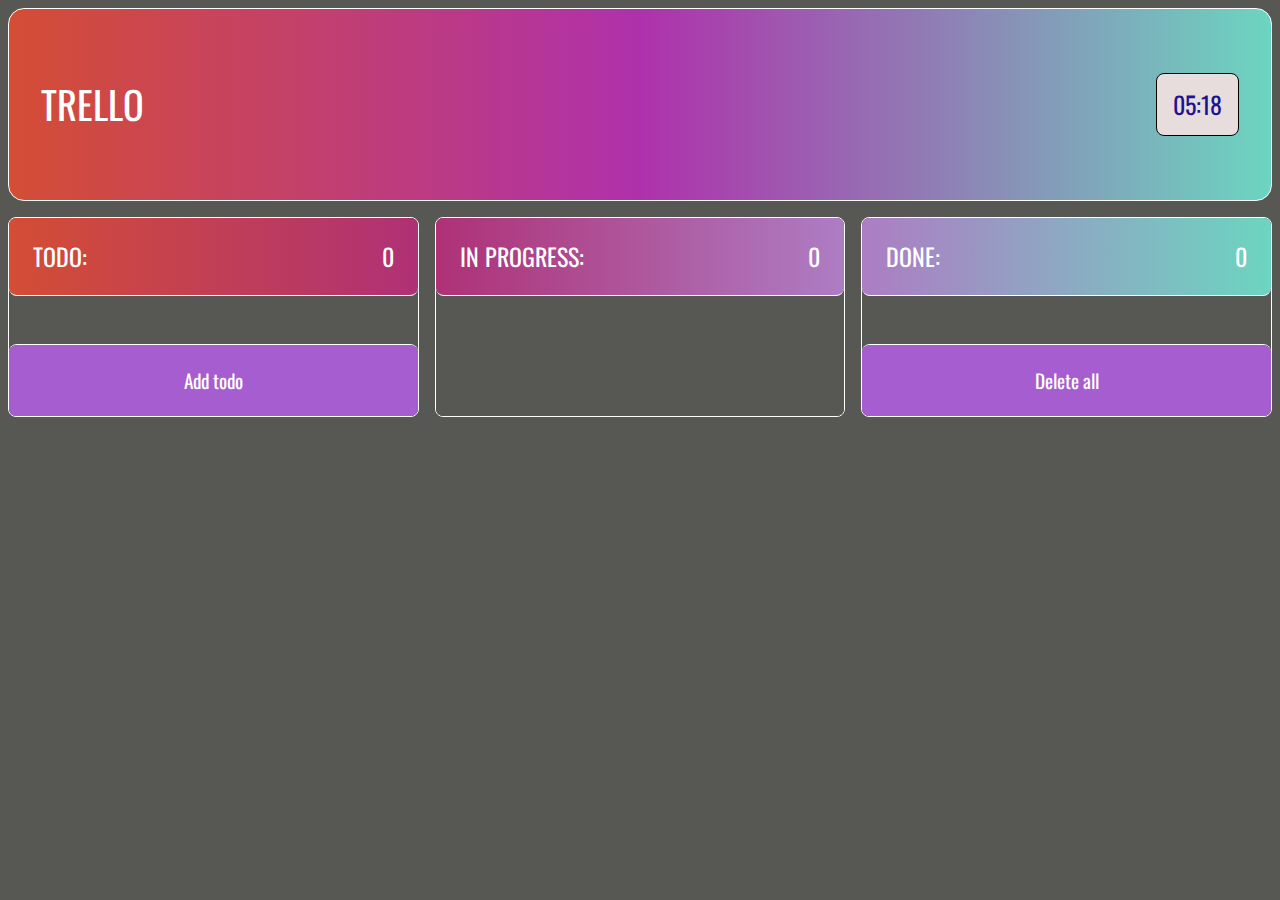
==== index.html @ bfb9a53e "Trello v.1.5 mobile" ====
<!DOCTYPE html>
<html lang="en">
<head>
    <meta charset="UTF-8">
    <meta http-equiv="X-UA-Compatible" content="IE=edge">
    <meta name="viewport" content="width=device-width, initial-scale=1.0">
    <link rel="preconnect" href="https://fonts.googleapis.com">
<link rel="preconnect" href="https://fonts.gstatic.com" crossorigin="">
<link rel="preconnect" href="https://fonts.googleapis.com">
<link rel="preconnect" href="https://fonts.gstatic.com" crossorigin="">
<link href="https://fonts.googleapis.com/css2?family=Open+Sans:wght@400;500;700&family=Oswald:wght@300;400;600;700&family=Raleway:ital,wght@0,400;0,500;0,600;0,700;0,900;1,500&family=Rubik+Beastly&display=swap" rel="stylesheet">
    <link rel="stylesheet" href="./style.251b6741.css">
    <title>TRELLO</title>
<script src="./style.251b6741.js"></script></head>
<body>
    <header>
        <div class="wrapper">
            <div class="container">
                <div class="header">
            <p class="header__text">Trello</p>
            <p class="header__time"> </p>
        </div>
        </div>
    </div>
    </header>
    <main>
    <div class="wrapper">
        <div class="container">
            
            <div class="board-wrapper">
            <div class="board" id="board_todo">
            
                <div id="todo-header" class="board__header todo ">
                    <p>TODO:</p>
                    <span id="count_todo">0</span>
                </div>           
                   <div class="board__task-wrapper todo-wrapper">
                                  
                </div>
                <div class="board__footer todo">
                    <button class="board__footer-btn board__add-todo">Add todo</button>
                </div>
            </div>                 
            
            <div class="board task-hidden" id="board_in-progress">                
                    <div id="in-progress-header" class="board__header in-progress ">
                        <p>IN PROGRESS:</p>
                        <span id="count_in-progress">0</span>                    
                    </div>
                    <div class="board__task-wrapper in-progress-wrapper">
                        
                     </div>
            </div>
            <div class="board task-hidden" id="board_done">
                <div id="done-header" class="board__header done ">
                    <p>DONE:</p>
                    <span id="count_done">0</span>                    
                </div>
                <div class="board__task-wrapper done-wrapper">
                   
                 </div>
                 <div class="board__footer done">
                    <button class="board__footer-btn board__delete-all">Delete all</button>
                </div>          
           </div>          
        </div>         
    </div> 

<div class="overlay"></div> 
        <form class="task__edit">
            <input class="task__edit-title" placeholder="Title">
            <textarea class="task__edit-description" placeholder="Description"></textarea>
            <div class="task__edit-footer">
                <select name="user-name" class="task__edit-user">
                  
                </select>
                <div class="empty"></div>
                <button type="button" class="task__edit-cancel btn">Cancel</button>
                <button type="button" class="task__edit-confirm btn">Confirm</button>
            </div>
        </form>

        <div class="overlay-warning"></div> 
        <form class="warning">
                <p class="warning__text">WARNING</p>
                <p class="warning__text-description"></p>
                <div class="warning__buttons">
                <button type="button" class="warning__cancel btn" id="warning__cancel"><a href="#">Cancel</a> </button>
                <button type="button" class="warning__confirm btn" id="warning__confirm">Confirm</button>
            </div>
            </form></div>
        
    </main>
    <script src="./app.e87ca0bd.js" type="module"></script>
</body>
</html>
---- style.251b6741.css ----
@charset "UTF-8";
* {
  -webkit-box-sizing: border-box;
          box-sizing: border-box;
  padding: 0;
  margin: 0;
  outline: none;
  border: none;
  background-color: inherit;
  text-transform: none;
  text-decoration: none;
  color: inherit;
}

html, body {
  max-height: 100vh;
  height: 100%;
}

body {
  display: -webkit-box;
  display: -ms-flexbox;
  display: flex;
  -webkit-box-orient: vertical;
  -webkit-box-direction: normal;
      -ms-flex-direction: column;
          flex-direction: column;
  -webkit-box-pack: justify;
      -ms-flex-pack: justify;
          justify-content: space-between;
}

main {
  display: -webkit-box;
  display: -ms-flexbox;
  display: flex;
  -webkit-box-flex: 1;
      -ms-flex: 1;
          flex: 1;
  -webkit-box-orient: vertical;
  -webkit-box-direction: normal;
      -ms-flex-direction: column;
          flex-direction: column;
  overflow: hidden;
}

a, span, p, input, button, date, select, option, textarea, ::-webkit-input-placeholder {
  font-family: 'Oswald', sans-serif;
  font-size: clamp(0.9rem, 1.6vw, 1.2rem);
  line-height: 1.2;
  color: #fff;
}

a, span, p, input, button, date, select, option, textarea, :-ms-input-placeholder {
  font-family: 'Oswald', sans-serif;
  font-size: clamp(0.9rem, 1.6vw, 1.2rem);
  line-height: 1.2;
  color: #fff;
}

a, span, p, input, button, date, select, option, textarea, ::-ms-input-placeholder {
  font-family: 'Oswald', sans-serif;
  font-size: clamp(0.9rem, 1.6vw, 1.2rem);
  line-height: 1.2;
  color: #fff;
}

a, span, p, input, button, date, select, option, textarea, ::placeholder {
  font-family: 'Oswald', sans-serif;
  font-size: clamp(0.9rem, 1.6vw, 1.2rem);
  line-height: 1.2;
  color: #fff;
}

select {
  padding: clamp(0.3rem, 0.7vw, 0.5rem);
  border: #7c24af;
  outline-color: #7c24af;
  border-radius: 0.2rem;
  padding-right: 2em;
  -webkit-appearance: none;
     -moz-appearance: none;
          appearance: none;
  background-repeat: no-repeat;
  background-size: 20% 60%;
  background-position: calc(100% + 0.2em) 0.5em;
  background-image: url("/arrow.23d0505e.svg");
}

select:hover {
  background-image: url("/arrow_hover.f8fdbd65.svg");
}

.wrapper {
  display: -webkit-box;
  display: -ms-flexbox;
  display: flex;
  -webkit-box-pack: center;
      -ms-flex-pack: center;
          justify-content: center;
  -webkit-box-align: start;
      -ms-flex-align: start;
          align-items: flex-start;
  background-color: #575753;
  min-height: 100%;
  max-height: 100%;
}

.container {
  max-width: 1416px;
  -webkit-box-flex: 1;
      -ms-flex: 1;
          flex: 1;
  padding: 0.5rem;
  height: 100%;
  overflow: hidden;
}

.header {
  display: -webkit-box;
  display: -ms-flexbox;
  display: flex;
  -webkit-box-pack: justify;
      -ms-flex-pack: justify;
          justify-content: space-between;
  -webkit-box-align: center;
      -ms-flex-align: center;
          align-items: center;
  border: 1px solid #fff;
  border-radius: 1rem;
  padding-top: clamp(2rem, 5vw, 4rem);
  padding-bottom: clamp(2rem, 5vw, 4rem);
  padding-left: clamp(1rem, 2.5vw, 2rem);
  padding-right: clamp(1rem, 2.5vw, 2rem);
  background: -webkit-gradient(linear, left top, right top, from(#d44d34), color-stop(#af31ab), to(#6cd5c0));
  background: linear-gradient(90deg, #d44d34, #af31ab, #6cd5c0);
}

.header__text {
  text-transform: uppercase;
  color: #fff;
  font-size: clamp(1.5rem, 3vw, 2.5rem);
}

.header__time {
  border: 1px solid #000;
  border-radius: 0.5rem;
  padding: clamp(0.5rem, 1.25vw, 1rem);
  background-color: #e7dddd;
  color: #1e1192;
  font-size: clamp(1rem, 2vw, 1.5rem);
}

.btn {
  border: 1px solid #f1eaea;
  padding: clamp(0.25rem, 0.5vw, 0.5rem);
  border-radius: 0.3rem;
  color: #f1e9e9;
  background-color: #a65dcf;
}

.btn:hover {
  background-color: #763999;
  border: 1px solid #673485;
}

.btn:active {
  border: 1px solid #f1eaea;
}

date {
  display: block;
  text-align: end;
}

.board-wrapper {
  display: -webkit-box;
  display: -ms-flexbox;
  display: flex;
  -webkit-box-pack: justify;
      -ms-flex-pack: justify;
          justify-content: space-between;
  max-height: 100%;
  gap: 1rem;
}

.board-wrapper .board {
  display: -webkit-box;
  display: -ms-flexbox;
  display: flex;
  -webkit-box-orient: vertical;
  -webkit-box-direction: normal;
      -ms-flex-direction: column;
          flex-direction: column;
  -webkit-box-pack: justify;
      -ms-flex-pack: justify;
          justify-content: space-between;
  -webkit-box-flex: 1;
      -ms-flex: 1;
          flex: 1;
  min-height: 100%;
  border: 1px solid #fff;
  border-radius: 0.5rem;
  overflow-y: auto;
}

.board-wrapper .board__header {
  display: -webkit-box;
  display: -ms-flexbox;
  display: flex;
  -webkit-box-pack: justify;
      -ms-flex-pack: justify;
          justify-content: space-between;
  -webkit-box-align: center;
      -ms-flex-align: center;
          align-items: center;
  border-bottom: 1px solid #fff;
  border-bottom-left-radius: 0.5rem;
  border-bottom-right-radius: 0.5rem;
  padding: clamp(0.75rem, 2vw, 1.5rem);
  text-transform: uppercase;
}

.board-wrapper .board__header p, .board-wrapper .board__header span {
  font-size: clamp(1rem, 2.2vw, 1.5rem);
}

.board-wrapper .board .todo, .board-wrapper .board .in-progress, .board-wrapper .board .done {
  color: #fff;
}

.board-wrapper .board .todo {
  background: -webkit-gradient(linear, left top, right top, from(#d44d34), to(#af3176));
  background: linear-gradient(90deg, #d44d34, #af3176);
}

.board-wrapper .board .in-progress {
  background: -webkit-gradient(linear, left top, right top, from(#af3176), to(#ad7dc4));
  background: linear-gradient(90deg, #af3176, #ad7dc4);
}

.board-wrapper .board .done {
  background: -webkit-gradient(linear, left top, right top, from(#ad7dc4), to(#6cd5c0));
  background: linear-gradient(90deg, #ad7dc4, #6cd5c0);
}

.board-wrapper .board__task-wrapper {
  position: relative;
  min-height: clamp(1.5rem, 4vw, 3rem);
  height: 100%;
  -webkit-box-flex: 1;
      -ms-flex: 1;
          flex: 1;
  padding: clamp(0.25rem, 0.5vw, 0.5rem);
  overflow: auto;
}

.board-wrapper .board__task-wrapper .task_to-do {
  background: -webkit-gradient(linear, left top, right top, from(#d44d34), to(#af3176));
  background: linear-gradient(90deg, #d44d34, #af3176);
}

.board-wrapper .board__task-wrapper .task__title {
  font-weight: 700;
}

.board-wrapper .board__task-wrapper .task__title, .board-wrapper .board__task-wrapper .task__description, .board-wrapper .board__task-wrapper .task__user {
  margin-right: clamp(0.25rem, 5vw, 1.8rem);
  margin-top: clamp(0.4rem, 0.8vw, 0.8rem);
  overflow: hidden;
  text-overflow: ellipsis;
}

.board-wrapper .board__task-wrapper .task__description, .board-wrapper .board__task-wrapper .task__user, .board-wrapper .board__task-wrapper .task__date {
  font-size: clamp(0.8rem, 1.5vw, 1.2rem);
}

.board-wrapper .board__task-wrapper .task__user {
  font-style: italic;
}

.board-wrapper .board__task-wrapper .task {
  position: relative;
  border: 1px solid #fff;
  border-radius: 0.5rem;
  padding: clamp(0.4rem, 0.8vw, 0.8rem);
  margin-top: clamp(0.25rem, 0.5vw, 0.5rem);
  margin-bottom: clamp(0.25rem, 0.5vw, 0.5rem);
}

.board-wrapper .board__task-wrapper .task .to-progress {
  position: absolute;
  right: clamp(0.4rem, 0.83vw, 0.625rem);
  top: 50%;
  width: 20px;
  height: clamp(2rem, 5vw, 3.75rem);
  -webkit-transform: translateY(-20%);
          transform: translateY(-20%);
}

.board-wrapper .board__task-wrapper .task .to-progress::before {
  content: '';
  width: 2px;
  height: 50%;
  background-color: #42423f;
  position: absolute;
  -webkit-transform: rotateZ(-45deg);
          transform: rotateZ(-45deg);
  right: 0.7rem;
  top: 0px;
}

.board-wrapper .board__task-wrapper .task .to-progress::after {
  content: '';
  width: 2px;
  height: 50%;
  background-color: #42423f;
  position: absolute;
  -webkit-transform: rotateZ(-135deg) translate(-50%);
          transform: rotateZ(-135deg) translate(-50%);
  right: 0.7rem;
  top: 32%;
}

.board-wrapper .board__task-wrapper .task .to-progress:hover::after {
  background-color: #c4a2d8;
  width: 3px;
}

.board-wrapper .board__task-wrapper .task .to-progress:hover::before {
  background-color: #c4a2d8;
  width: 3px;
}

.board-wrapper .board__task-wrapper .task .to-progress:active::after {
  background-color: #fff;
}

.board-wrapper .board__task-wrapper .task .to-progress:active::before {
  background-color: #fff;
}

.board-wrapper .board__task-wrapper .task .task__btn {
  display: -webkit-box;
  display: -ms-flexbox;
  display: flex;
  -webkit-box-pack: end;
      -ms-flex-pack: end;
          justify-content: end;
  gap: clamp(0.5rem, 1vw, 1rem);
}

.board-wrapper .board__footer {
  border-top: 1px solid #fff;
  border-top-left-radius: 0.5rem;
  border-top-right-radius: 0.5rem;
  padding: 0;
  overflow: hidden;
}

.board-wrapper .board__footer-btn {
  padding: clamp(0.75rem, 2vw, 1.5rem);
  width: 100%;
  border-color: inherit;
  background-color: #a65dcf;
  color: #fff;
}

.board-wrapper .board__footer-btn:hover {
  background-color: #9714b1;
}

.board-wrapper .board__footer-btn:active {
  color: #111414;
}

@media (max-width: 576px) {
  .board-wrapper {
    -webkit-box-orient: vertical;
    -webkit-box-direction: normal;
        -ms-flex-direction: column;
            flex-direction: column;
  }
}

.overlay, .overlay-warning {
  top: 0;
  right: 0;
  bottom: 0;
  left: 0;
  z-index: 10;
  display: none;
  background-color: rgba(0, 0, 0, 0.65);
  /* фон затемнения */
  position: fixed;
  /* фиксированное поцизионирование */
}

.task__edit {
  position: fixed;
  top: -100%;
  left: 50%;
  min-width: clamp(20rem, 40vw, 30rem);
  -webkit-transform: translate(-50%, -500%);
          transform: translate(-50%, -500%);
  z-index: 20;
  width: clamp(12rem, 30vw, 25rem);
  padding: clamp(0.5rem, 1.3vw, 1rem);
  border: 1px solid #fff;
  border-radius: 0.5rem;
  background: -webkit-gradient(linear, left top, right top, from(#d44d34), to(#af3176));
  background: linear-gradient(90deg, #d44d34, #af3176);
  -webkit-transition: -webkit-transform 0.6s ease-out;
  transition: -webkit-transform 0.6s ease-out;
  transition: transform 0.6s ease-out;
  transition: transform 0.6s ease-out, -webkit-transform 0.6s ease-out;
}

.task__edit p, .task__edit a, .task__edit input, .task__edit button, .task__edit select, .task__edit ::-webkit-input-placeholder {
  color: #e8e9e5;
}

.task__edit p, .task__edit a, .task__edit input, .task__edit button, .task__edit select, .task__edit :-ms-input-placeholder {
  color: #e8e9e5;
}

.task__edit p, .task__edit a, .task__edit input, .task__edit button, .task__edit select, .task__edit ::-ms-input-placeholder {
  color: #e8e9e5;
}

.task__edit p, .task__edit a, .task__edit input, .task__edit button, .task__edit select, .task__edit ::placeholder {
  color: #e8e9e5;
}

.task__edit .task__edit-title {
  width: 100%;
  border: 1px solid #7c24af;
  border-radius: 0.5rem;
  padding: clamp(0.4rem, 0.8vw, 0.8rem);
}

.task__edit .task__edit-description {
  max-width: 100%;
  min-width: 100%;
  min-height: 8rem;
  max-height: 12rem;
  margin-top: clamp(0.25rem, 0.5vw, 0.5rem);
  margin-bottom: clamp(0.25rem, 0.5vw, 0.5rem);
  padding: clamp(0.25rem, 0.5vw, 0.5rem);
  border: 1px solid #7c24af;
  border-radius: 0.5rem;
}

.task__edit .task__edit-footer {
  display: -webkit-box;
  display: -ms-flexbox;
  display: flex;
  -webkit-box-pack: justify;
      -ms-flex-pack: justify;
          justify-content: space-between;
  -webkit-box-align: center;
      -ms-flex-align: center;
          align-items: center;
  gap: 1rem;
}

.task__edit .task__edit-footer .empty {
  -webkit-box-flex: 1;
      -ms-flex: 1;
          flex: 1;
}

select .user {
  background-color: #ce3e24;
}

.warning {
  position: fixed;
  top: -100%;
  left: 50%;
  -webkit-transform: translate(-50%, -500%);
          transform: translate(-50%, -500%);
  z-index: 20;
  width: clamp(15rem, 27vw, 20rem);
  padding: clamp(1rem, 2.7vw, 2rem);
  border: 1px solid #7c24af;
  border-radius: 0.5rem;
  background: -webkit-gradient(linear, left top, right top, from(#d44d34), to(#af3176));
  background: linear-gradient(90deg, #d44d34, #af3176);
  -webkit-transition: -webkit-transform 0.6s ease-out;
  transition: -webkit-transform 0.6s ease-out;
  transition: transform 0.6s ease-out;
  transition: transform 0.6s ease-out, -webkit-transform 0.6s ease-out;
}

.warning p {
  text-align: center;
}

.warning .warning__text {
  margin-top: clamp(1rem, 2.7vw, 2rem);
  margin-bottom: clamp(0.5rem, 1.4vw, 1rem);
}

.warning .warning__buttons {
  margin-top: clamp(1rem, 2.7vw, 2rem);
  display: -webkit-box;
  display: -ms-flexbox;
  display: flex;
  -webkit-box-pack: center;
      -ms-flex-pack: center;
          justify-content: center;
  -webkit-box-align: center;
      -ms-flex-align: center;
          align-items: center;
  gap: clamp(1rem, 2.7vw, 2rem);
}

.overlay-active {
  display: block;
}

.overlay-active + .task__edit {
  -webkit-transform: translate(-50%, -50%);
          transform: translate(-50%, -50%);
  top: 50%;
}

.warning-active {
  display: block;
}

.warning-active + .warning {
  -webkit-transform: translate(-50%, -50%);
          transform: translate(-50%, -50%);
  top: 50%;
}

.task_in-progress {
  background: -webkit-gradient(linear, left top, right top, from(#af3176), to(#ad7dc4));
  background: linear-gradient(90deg, #af3176, #ad7dc4);
}

.task_done {
  background: -webkit-gradient(linear, left top, right top, from(#ad7dc4), to(#6cd5c0));
  background: linear-gradient(90deg, #ad7dc4, #6cd5c0);
}

.board__task-wrapper::-webkit-scrollbar, select::-webkit-scrollbar {
  width: clamp(1.2rem, 2vw, 1.5rem);
  /* ширина скролла */
  background-color: #af3176;
}

/* ползунок скроллбара */
.board__task-wrapper::-webkit-scrollbar-thumb, select::-webkit-scrollbar-thumb {
  background-color: #7c24af;
  border-radius: 9em;
  -webkit-box-shadow: inset 1px 1px 10px #faf3f5;
          box-shadow: inset 1px 1px 10px #faf3f5;
}

.board__task-wrapper::-webkit-scrollbar-thumb:hover, select::-webkit-scrollbar-thumb:hover {
  background-color: #841f9b;
  -webkit-box-shadow: inset 1px 1px 5px #faf3f5;
          box-shadow: inset 1px 1px 5px #faf3f5;
}


/*# sourceMappingURL=/style.251b6741.css.map */
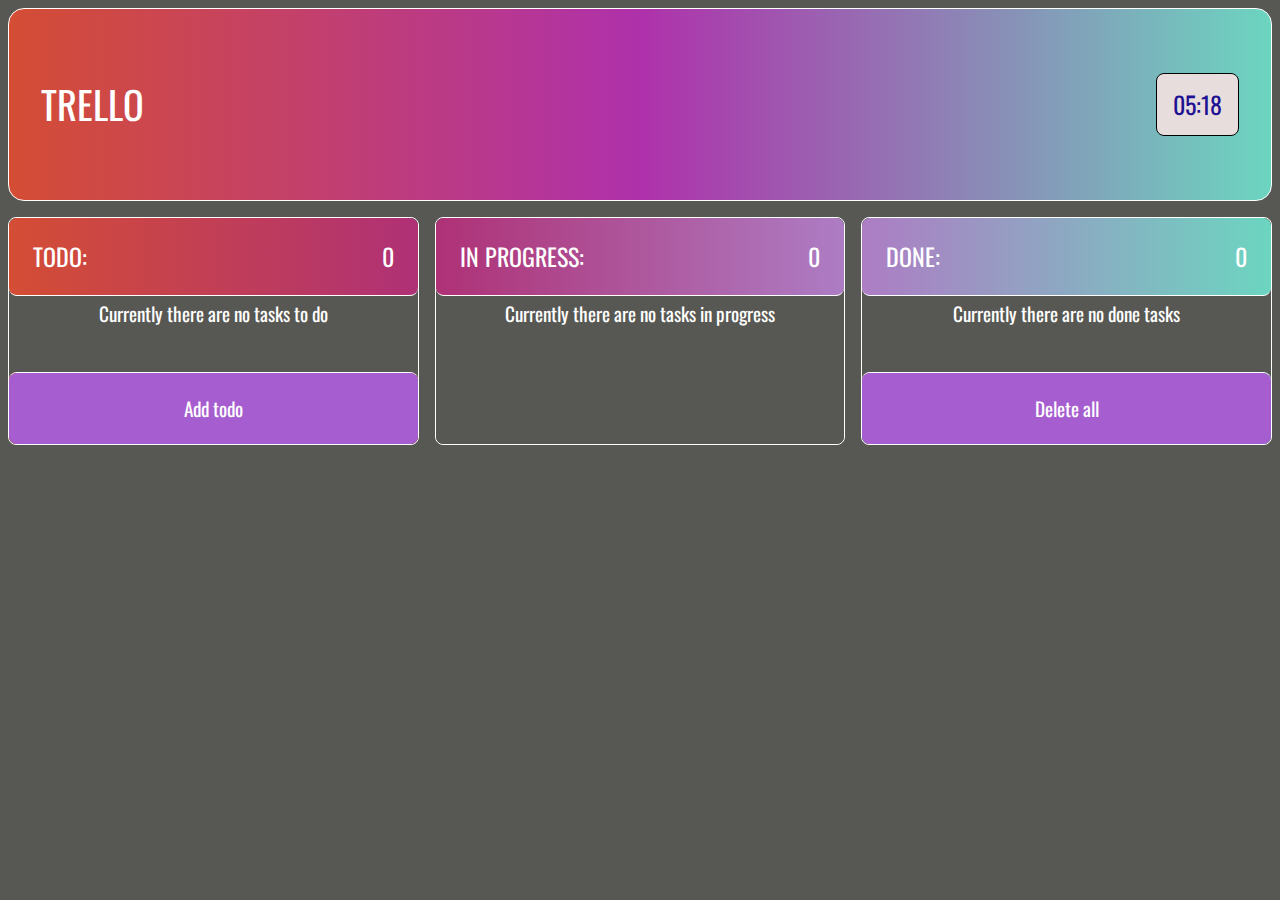
==== commit f0646e22: "Trello v.1.6 mobile" ====
--- a/index.html
+++ b/index.html
@@ -9,9 +9,9 @@
 <link rel="preconnect" href="https://fonts.googleapis.com">
 <link rel="preconnect" href="https://fonts.gstatic.com" crossorigin="">
 <link href="https://fonts.googleapis.com/css2?family=Open+Sans:wght@400;500;700&family=Oswald:wght@300;400;600;700&family=Raleway:ital,wght@0,400;0,500;0,600;0,700;0,900;1,500&family=Rubik+Beastly&display=swap" rel="stylesheet">
-    <link rel="stylesheet" href="./style.251b6741.css">
+    <link rel="stylesheet" href="/style.251b6741.css">
     <title>TRELLO</title>
-<script src="./style.251b6741.js"></script></head>
+<script src="/style.251b6741.js"></script></head>
 <body>
     <header>
         <div class="wrapper">
@@ -91,6 +91,6 @@
             </form></div>
         
     </main>
-    <script src="./app.e87ca0bd.js" type="module"></script>
+    <script src="/app.e87ca0bd.js" type="module"></script>
 </body>
 </html>
--- a/style.251b6741.css
+++ b/style.251b6741.css
@@ -15,6 +15,13 @@
 html, body {
   max-height: 100vh;
   height: 100%;
+}
+
+@media all and (orientation: landscape) {
+  html, body {
+    max-height: none;
+    height: 100%;
+  }
 }
 
 body {
@@ -103,7 +110,8 @@
           align-items: flex-start;
   background-color: #575753;
   min-height: 100%;
-  max-height: 100%;
+  min-width: 15rem;
+  overflow: auto;
 }
 
 .container {
@@ -182,6 +190,8 @@
           justify-content: space-between;
   max-height: 100%;
   gap: 1rem;
+  margin-left: auto;
+  margin-right: auto;
 }
 
 .board-wrapper .board {
@@ -201,10 +211,10 @@
   min-height: 100%;
   border: 1px solid #fff;
   border-radius: 0.5rem;
-  overflow-y: auto;
 }
 
 .board-wrapper .board__header {
+  position: relative;
   display: -webkit-box;
   display: -ms-flexbox;
   display: flex;
@@ -215,8 +225,7 @@
       -ms-flex-align: center;
           align-items: center;
   border-bottom: 1px solid #fff;
-  border-bottom-left-radius: 0.5rem;
-  border-bottom-right-radius: 0.5rem;
+  border-radius: 0.5rem;
   padding: clamp(0.75rem, 2vw, 1.5rem);
   text-transform: uppercase;
 }
@@ -244,15 +253,23 @@
   background: linear-gradient(90deg, #ad7dc4, #6cd5c0);
 }
 
+.board-wrapper .board .in-progress-wrapper {
+  border-radius: 0.5rem;
+}
+
 .board-wrapper .board__task-wrapper {
   position: relative;
-  min-height: clamp(1.5rem, 4vw, 3rem);
+  min-height: clamp(3rem, 6vw, 5rem);
   height: 100%;
   -webkit-box-flex: 1;
       -ms-flex: 1;
           flex: 1;
   padding: clamp(0.25rem, 0.5vw, 0.5rem);
   overflow: auto;
+}
+
+.board-wrapper .board__task-wrapper .empty-message {
+  text-align: center;
 }
 
 .board-wrapper .board__task-wrapper .task_to-do {
@@ -352,16 +369,15 @@
 
 .board-wrapper .board__footer {
   border-top: 1px solid #fff;
-  border-top-left-radius: 0.5rem;
-  border-top-right-radius: 0.5rem;
+  border-radius: 0.5rem;
   padding: 0;
-  overflow: hidden;
 }
 
 .board-wrapper .board__footer-btn {
   padding: clamp(0.75rem, 2vw, 1.5rem);
   width: 100%;
   border-color: inherit;
+  border-radius: 0.5rem;
   background-color: #a65dcf;
   color: #fff;
 }
@@ -374,12 +390,100 @@
   color: #111414;
 }
 
-@media (max-width: 576px) {
+@media screen and (max-width: 676px) and (orientation: landscape) {
+  .board-wrapper {
+    -webkit-box-align: start;
+        -ms-flex-align: start;
+            align-items: flex-start;
+  }
+  .board {
+    height: 100%;
+    -webkit-box-align: stretch;
+        -ms-flex-align: stretch;
+            align-items: stretch;
+    width: 100%;
+  }
+}
+
+@media (max-width: 676px) {
   .board-wrapper {
     -webkit-box-orient: vertical;
     -webkit-box-direction: normal;
         -ms-flex-direction: column;
             flex-direction: column;
+    max-width: 25rem;
+    max-height: 100%;
+    overflow: hidden;
+  }
+  .board-wrapper .board {
+    -webkit-box-align: stretch;
+        -ms-flex-align: stretch;
+            align-items: stretch;
+    max-height: 50%;
+    height: 100%;
+  }
+  .board-wrapper .board .board__header {
+    padding-right: 3rem;
+  }
+  .board-wrapper .board .board__header::after {
+    content: url("/arrow.23d0505e.svg");
+    height: auto;
+    width: 1.2rem;
+    position: absolute;
+    right: 0.5rem;
+    top: 50%;
+    -webkit-transform: translateY(-60%) rotate(180deg);
+            transform: translateY(-60%) rotate(180deg);
+  }
+  .board-wrapper .board .board__task-wrapper {
+    opacity: 1;
+    -webkit-transition: all 0.2s ease-in-out;
+    transition: all 0.2s ease-in-out;
+  }
+  .board-wrapper .board .board__footer {
+    opacity: 1;
+    -webkit-transition: all 0.2s ease-in-out;
+    transition: all 0.2s ease-in-out;
+  }
+  .board-wrapper .task-hidden {
+    min-height: auto;
+    border: none;
+  }
+  .board-wrapper .task-hidden .board__header {
+    border-bottom: 2px solid #fff;
+  }
+  .board-wrapper .task-hidden .board__header::after {
+    -webkit-transform: translateY(-40%) rotate(0deg);
+            transform: translateY(-40%) rotate(0deg);
+  }
+  .board-wrapper .task-hidden .board__header::after:active {
+    content: url("/arrow_hover.f8fdbd65.svg");
+  }
+  .board-wrapper .task-hidden .board__task-wrapper {
+    max-height: 0px;
+    min-height: auto;
+    opacity: 0%;
+    -webkit-transition: all 0.2s ease-in-out;
+    transition: all 0.2s ease-in-out;
+  }
+  .board-wrapper .task-hidden .board__footer {
+    max-height: 0px;
+    opacity: 0%;
+    -webkit-transition: all 0.2s ease-in-out;
+    transition: all 0.2s ease-in-out;
+  }
+}
+
+@media screen and (max-width: 767px) and (orientation: landscape) {
+  .header {
+    padding-top: clamp(1rem, 2.5vw, 2rem);
+    padding-bottom: clamp(1rem, 2.5vw, 2rem);
+  }
+  .board-wrapper {
+    max-height: unset;
+  }
+  .board-wrapper .board__task-wrapper {
+    min-height: 0px;
   }
 }
 
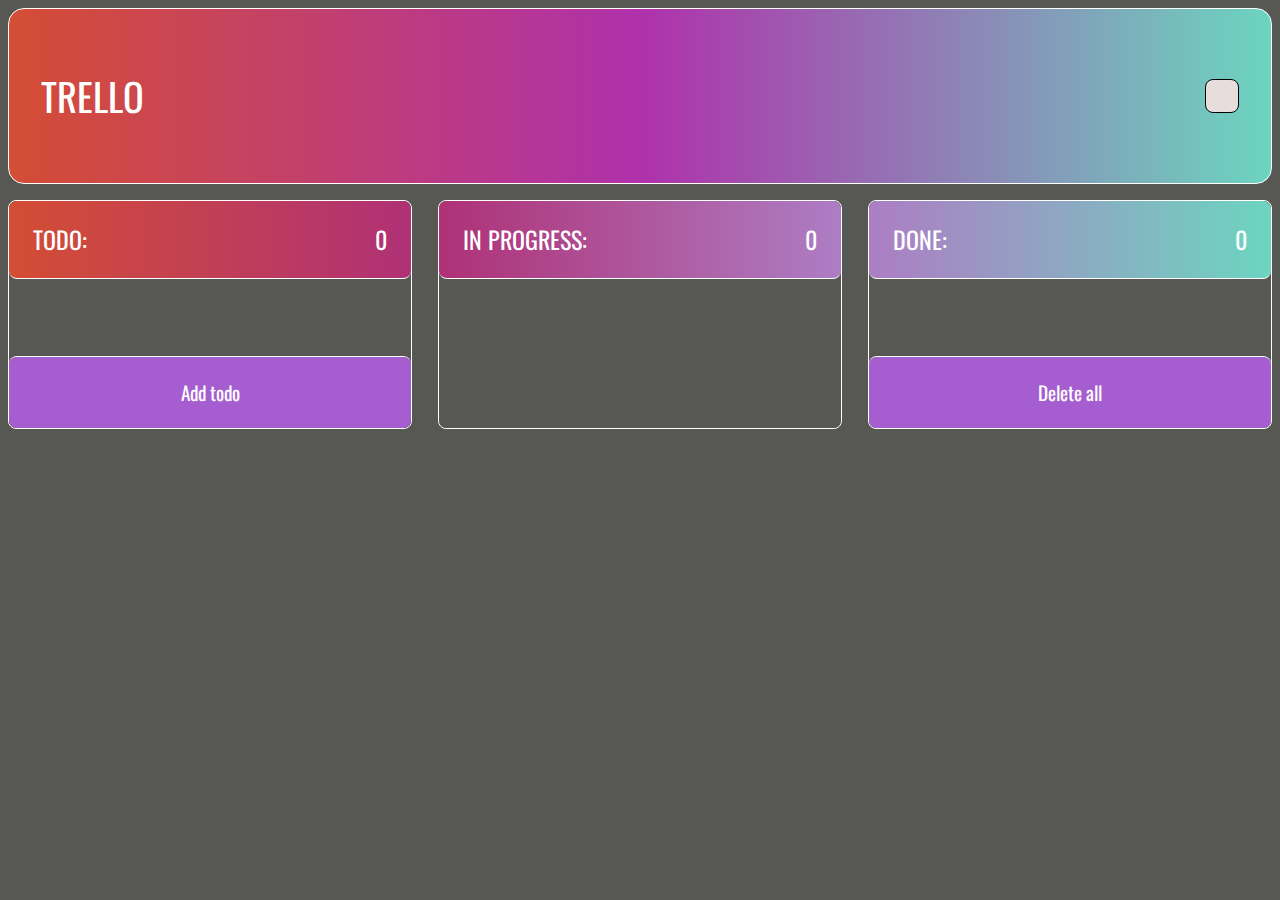
==== commit cbe4412d: "Trello Finish" ====
--- a/index.html
+++ b/index.html
@@ -1,96 +1 @@
-<!DOCTYPE html>
-<html lang="en">
-<head>
-    <meta charset="UTF-8">
-    <meta http-equiv="X-UA-Compatible" content="IE=edge">
-    <meta name="viewport" content="width=device-width, initial-scale=1.0">
-    <link rel="preconnect" href="https://fonts.googleapis.com">
-<link rel="preconnect" href="https://fonts.gstatic.com" crossorigin="">
-<link rel="preconnect" href="https://fonts.googleapis.com">
-<link rel="preconnect" href="https://fonts.gstatic.com" crossorigin="">
-<link href="https://fonts.googleapis.com/css2?family=Open+Sans:wght@400;500;700&family=Oswald:wght@300;400;600;700&family=Raleway:ital,wght@0,400;0,500;0,600;0,700;0,900;1,500&family=Rubik+Beastly&display=swap" rel="stylesheet">
-    <link rel="stylesheet" href="/style.251b6741.css">
-    <title>TRELLO</title>
-<script src="/style.251b6741.js"></script></head>
-<body>
-    <header>
-        <div class="wrapper">
-            <div class="container">
-                <div class="header">
-            <p class="header__text">Trello</p>
-            <p class="header__time"> </p>
-        </div>
-        </div>
-    </div>
-    </header>
-    <main>
-    <div class="wrapper">
-        <div class="container">
-            
-            <div class="board-wrapper">
-            <div class="board" id="board_todo">
-            
-                <div id="todo-header" class="board__header todo ">
-                    <p>TODO:</p>
-                    <span id="count_todo">0</span>
-                </div>           
-                   <div class="board__task-wrapper todo-wrapper">
-                                  
-                </div>
-                <div class="board__footer todo">
-                    <button class="board__footer-btn board__add-todo">Add todo</button>
-                </div>
-            </div>                 
-            
-            <div class="board task-hidden" id="board_in-progress">                
-                    <div id="in-progress-header" class="board__header in-progress ">
-                        <p>IN PROGRESS:</p>
-                        <span id="count_in-progress">0</span>                    
-                    </div>
-                    <div class="board__task-wrapper in-progress-wrapper">
-                        
-                     </div>
-            </div>
-            <div class="board task-hidden" id="board_done">
-                <div id="done-header" class="board__header done ">
-                    <p>DONE:</p>
-                    <span id="count_done">0</span>                    
-                </div>
-                <div class="board__task-wrapper done-wrapper">
-                   
-                 </div>
-                 <div class="board__footer done">
-                    <button class="board__footer-btn board__delete-all">Delete all</button>
-                </div>          
-           </div>          
-        </div>         
-    </div> 
-
-<div class="overlay"></div> 
-        <form class="task__edit">
-            <input class="task__edit-title" placeholder="Title">
-            <textarea class="task__edit-description" placeholder="Description"></textarea>
-            <div class="task__edit-footer">
-                <select name="user-name" class="task__edit-user">
-                  
-                </select>
-                <div class="empty"></div>
-                <button type="button" class="task__edit-cancel btn">Cancel</button>
-                <button type="button" class="task__edit-confirm btn">Confirm</button>
-            </div>
-        </form>
-
-        <div class="overlay-warning"></div> 
-        <form class="warning">
-                <p class="warning__text">WARNING</p>
-                <p class="warning__text-description"></p>
-                <div class="warning__buttons">
-                <button type="button" class="warning__cancel btn" id="warning__cancel"><a href="#">Cancel</a> </button>
-                <button type="button" class="warning__confirm btn" id="warning__confirm">Confirm</button>
-            </div>
-            </form></div>
-        
-    </main>
-    <script src="/app.e87ca0bd.js" type="module"></script>
-</body>
-</html>
+<!DOCTYPE html><html lang="en"><head><meta charset="UTF-8"><meta http-equiv="X-UA-Compatible" content="IE=edge"><meta name="viewport" content="width=device-width, initial-scale=1.0"><link rel="preconnect" href="https://fonts.googleapis.com"><link rel="preconnect" href="https://fonts.gstatic.com" crossorigin><link rel="preconnect" href="https://fonts.googleapis.com"><link rel="preconnect" href="https://fonts.gstatic.com" crossorigin><link href="https://fonts.googleapis.com/css2?family=Open+Sans:wght@400;500;700&family=Oswald:wght@300;400;600;700&family=Raleway:ital,wght@0,400;0,500;0,600;0,700;0,900;1,500&family=Rubik+Beastly&display=swap" rel="stylesheet"><link rel="stylesheet" href="style.0fe2ec6f.css"><title>TRELLO</title></head><body> <header> <div class="wrapper"> <div class="container"> <div class="header"> <p class="header__text">Trello</p> <p class="header__time"> </p> </div> </div> </div> </header> <main> <div class="wrapper"> <div class="container"> <div class="board-wrapper"> <div class="board" id="board_todo"> <div id="todo-header" class="board__header todo"> <p>TODO:</p> <span id="count_todo">0</span> </div> <div class="board__task-wrapper todo-wrapper"> </div> <div class="board__footer todo"> <button class="board__add-todo board__footer-btn">Add todo</button> </div> </div> <div class="board task-hidden" id="board_in-progress"> <div id="in-progress-header" class="board__header in-progress"> <p>IN PROGRESS:</p> <span id="count_in-progress">0</span> </div> <div class="board__task-wrapper in-progress-wrapper"> </div> </div> <div class="board task-hidden" id="board_done"> <div id="done-header" class="board__header done"> <p>DONE:</p> <span id="count_done">0</span> </div> <div class="board__task-wrapper done-wrapper"> </div> <div class="board__footer done"> <button class="board__delete-all board__footer-btn">Delete all</button> </div> </div> </div> </div> <div class="overlay"></div> <form class="task__edit"> <input class="task__edit-title" placeholder="Title"> <textarea class="task__edit-description" placeholder="Description"></textarea> <div class="task__edit-footer"> <select name="user-name" class="task__edit-user"> </select> <div class="empty"></div> <button type="button" class="btn task__edit-cancel">Cancel</button> <button type="button" class="btn task__edit-confirm">Confirm</button> </div> </form> <div class="overlay-warning"></div> <form class="warning"> <p class="warning__text">WARNING</p> <p class="warning__text-description"></p> <div class="warning__buttons"> <button type="button" class="btn warning__cancel" id="warning__cancel"><a href="#">Cancel</a> </button> <button type="button" class="btn warning__confirm" id="warning__confirm">Confirm</button> </div> </form></div>  </main> <script src="app.0b3d8f17.js" type="module"></script> </body></html>--- a/style.0fe2ec6f.css
+++ b/style.0fe2ec6f.css
@@ -0,0 +1,2 @@
+select{border:#7c24af;outline-color:#7c24af;border-radius:.2rem;padding:clamp(.3rem,.7vw,.5rem) 2em clamp(.3rem,.7vw,.5rem) clamp(.3rem,.7vw,.5rem);-webkit-appearance:none;-moz-appearance:none;appearance:none;background-repeat:no-repeat;background-size:20% 60%;background-position:calc(100% + .2em) .5em;background-image:url(arrow.c524d320.svg)}select:hover{background-image:url(arrow_hover.f27ac260.svg)}.overlay,.overlay-warning{top:0;right:0;bottom:0;left:0;z-index:10;display:none;background-color:rgba(0,0,0,.65);position:fixed}.task__edit{position:fixed;top:-100%;left:50%;min-width:clamp(20rem,40vw,30rem);-webkit-transform:translate(-50%,-500%);transform:translate(-50%,-500%);z-index:20;width:clamp(12rem,30vw,25rem);padding:clamp(.5rem,1.3vw,1rem);border:1px solid #fff;border-radius:.5rem;background:-webkit-gradient(linear,left top,right top,from(#d44d34),to(#af3176));background:linear-gradient(90deg,#d44d34,#af3176);-webkit-transition:-webkit-transform .6s ease-out;transition:-webkit-transform .6s ease-out;transition:transform .6s ease-out;transition:transform .6s ease-out,-webkit-transform .6s ease-out}.task__edit ::-webkit-input-placeholder,.task__edit a,.task__edit button,.task__edit input,.task__edit p,.task__edit select{color:#e8e9e5}.task__edit :-ms-input-placeholder,.task__edit a,.task__edit button,.task__edit input,.task__edit p,.task__edit select{color:#e8e9e5}.task__edit ::-ms-input-placeholder,.task__edit a,.task__edit button,.task__edit input,.task__edit p,.task__edit select{color:#e8e9e5}.task__edit ::placeholder,.task__edit a,.task__edit button,.task__edit input,.task__edit p,.task__edit select{color:#e8e9e5}.task__edit .task__edit-title{width:100%;border:1px solid #7c24af;border-radius:.5rem;padding:clamp(.4rem,.8vw,.8rem)}.task__edit .task__edit-description{max-width:100%;min-width:100%;min-height:8rem;max-height:12rem;margin-top:clamp(.25rem,.5vw,.5rem);margin-bottom:clamp(.25rem,.5vw,.5rem);padding:clamp(.25rem,.5vw,.5rem);border:1px solid #7c24af;border-radius:.5rem}.task__edit .task__edit-footer{display:-webkit-box;display:-ms-flexbox;display:flex;-webkit-box-pack:justify;-ms-flex-pack:justify;justify-content:space-between;-webkit-box-align:center;-ms-flex-align:center;align-items:center;gap:1rem}.task__edit .task__edit-footer .empty{-webkit-box-flex:1;-ms-flex:1;flex:1}select .user{background-color:#ce3e24}.warning{position:fixed;top:-100%;left:50%;-webkit-transform:translate(-50%,-500%);transform:translate(-50%,-500%);z-index:20;width:clamp(15rem,27vw,20rem);padding:clamp(1rem,2.7vw,2rem);border:1px solid #7c24af;border-radius:.5rem;background:-webkit-gradient(linear,left top,right top,from(#d44d34),to(#af3176));background:linear-gradient(90deg,#d44d34,#af3176);-webkit-transition:-webkit-transform .6s ease-out;transition:-webkit-transform .6s ease-out;transition:transform .6s ease-out;transition:transform .6s ease-out,-webkit-transform .6s ease-out}.warning p{text-align:center}.warning .warning__text{margin-top:clamp(1rem,2.7vw,2rem);margin-bottom:clamp(.5rem,1.4vw,1rem)}.warning .warning__buttons{margin-top:clamp(1rem,2.7vw,2rem);display:-webkit-box;display:-ms-flexbox;display:flex;-webkit-box-pack:center;-ms-flex-pack:center;justify-content:center;-webkit-box-align:center;-ms-flex-align:center;align-items:center;gap:clamp(1rem,2.7vw,2rem)}.overlay-active{display:block}.overlay-active+.task__edit{-webkit-transform:translate(-50%,-50%);transform:translate(-50%,-50%);top:50%}.warning-active{display:block}.warning-active+.warning{-webkit-transform:translate(-50%,-50%);transform:translate(-50%,-50%);top:50%}.board-wrapper{display:-webkit-box;display:-ms-flexbox;display:flex;-webkit-box-pack:justify;-ms-flex-pack:justify;justify-content:space-between;max-height:100%;gap:1rem;margin-left:auto;margin-right:auto}.board-wrapper .board{-webkit-box-orient:vertical;-webkit-box-direction:normal;-ms-flex-direction:column;flex-direction:column;-ms-flex-pack:justify;-webkit-box-flex:1;-ms-flex:1;flex:1;max-width:32%;min-height:100%;border:1px solid #fff;border-radius:.5rem}.board-wrapper .board,.board-wrapper .board__header{display:-webkit-box;display:-ms-flexbox;display:flex;-webkit-box-pack:justify;justify-content:space-between}.board-wrapper .board__header{position:relative;-ms-flex-pack:justify;-webkit-box-align:center;-ms-flex-align:center;align-items:center;border-bottom:1px solid #fff;border-radius:.5rem;padding:clamp(.75rem,2vw,1.5rem);text-transform:uppercase}.board-wrapper .board__header p,.board-wrapper .board__header span{font-size:clamp(1rem,2.2vw,1.5rem)}.board-wrapper .board .done,.board-wrapper .board .in-progress,.board-wrapper .board .todo{color:#fff}.board-wrapper .board .todo{background:-webkit-gradient(linear,left top,right top,from(#d44d34),to(#af3176));background:linear-gradient(90deg,#d44d34,#af3176)}.board-wrapper .board .in-progress{background:-webkit-gradient(linear,left top,right top,from(#af3176),to(#ad7dc4));background:linear-gradient(90deg,#af3176,#ad7dc4)}.board-wrapper .board .done{background:-webkit-gradient(linear,left top,right top,from(#ad7dc4),to(#6cd5c0));background:linear-gradient(90deg,#ad7dc4,#6cd5c0)}.board-wrapper .board .in-progress-wrapper{border-radius:.5rem}.board-wrapper .board__task-wrapper{position:relative;min-height:clamp(3rem,6vw,5rem);height:100%;-webkit-box-flex:1;-ms-flex:1;flex:1;padding:clamp(.25rem,.5vw,.5rem);overflow:auto}.board-wrapper .board__task-wrapper::-webkit-scrollbar,.board-wrapper .board__task-wrapper select::-webkit-scrollbar{width:clamp(1.2rem,2vw,1.5rem);background-color:#af3176}.board-wrapper .board__task-wrapper::-webkit-scrollbar-thumb,.board-wrapper .board__task-wrapper select::-webkit-scrollbar-thumb{background-color:#7c24af;border-radius:9em;-webkit-box-shadow:inset 1px 1px 10px #faf3f5;box-shadow:inset 1px 1px 10px #faf3f5}.board-wrapper .board__task-wrapper::-webkit-scrollbar-thumb:hover,.board-wrapper .board__task-wrapper select::-webkit-scrollbar-thumb:hover{background-color:#841f9b;-webkit-box-shadow:inset 1px 1px 5px #faf3f5;box-shadow:inset 1px 1px 5px #faf3f5}.board-wrapper .board__task-wrapper .empty-message{text-align:center}.board-wrapper .board__task-wrapper .task_to-do{background:-webkit-gradient(linear,left top,right top,from(#d44d34),to(#af3176));background:linear-gradient(90deg,#d44d34,#af3176)}.board-wrapper .board__task-wrapper .task__title{font-weight:700}.board-wrapper .board__task-wrapper .task__description,.board-wrapper .board__task-wrapper .task__title,.board-wrapper .board__task-wrapper .task__user{margin-right:clamp(.25rem,5vw,1.8rem);margin-top:clamp(.4rem,.8vw,.8rem);overflow:hidden;text-overflow:ellipsis}.board-wrapper .board__task-wrapper .task__date,.board-wrapper .board__task-wrapper .task__description,.board-wrapper .board__task-wrapper .task__user{font-size:clamp(.8rem,1.5vw,1.2rem)}.board-wrapper .board__task-wrapper .task__user{font-style:italic}.board-wrapper .board__task-wrapper .task{position:relative;border:1px solid #fff;border-radius:.5rem;padding:clamp(.4rem,.8vw,.8rem);margin-top:clamp(.25rem,.5vw,.5rem);margin-bottom:clamp(.25rem,.5vw,.5rem)}.board-wrapper .board__task-wrapper .task_in-progress{background:-webkit-gradient(linear,left top,right top,from(#af3176),to(#ad7dc4));background:linear-gradient(90deg,#af3176,#ad7dc4)}.board-wrapper .board__task-wrapper .task_done{background:-webkit-gradient(linear,left top,right top,from(#ad7dc4),to(#6cd5c0));background:linear-gradient(90deg,#ad7dc4,#6cd5c0)}.board-wrapper .board__task-wrapper .task .to-progress{position:absolute;right:clamp(.4rem,.83vw,.625rem);top:50%;width:20px;height:clamp(2rem,5vw,3.75rem);-webkit-transform:translateY(-20%);transform:translateY(-20%)}.board-wrapper .board__task-wrapper .task .to-progress:before{content:"";width:2px;height:50%;background-color:#42423f;position:absolute;-webkit-transform:rotate(-45deg);transform:rotate(-45deg);right:.7rem;top:0}.board-wrapper .board__task-wrapper .task .to-progress:after{content:"";width:2px;height:50%;background-color:#42423f;position:absolute;-webkit-transform:rotate(-135deg) translate(-50%);transform:rotate(-135deg) translate(-50%);right:.7rem;top:32%}.board-wrapper .board__task-wrapper .task .to-progress:hover:after,.board-wrapper .board__task-wrapper .task .to-progress:hover:before{background-color:#c4a2d8;width:3px}.board-wrapper .board__task-wrapper .task .to-progress:active:after,.board-wrapper .board__task-wrapper .task .to-progress:active:before{background-color:#fff}.board-wrapper .board__task-wrapper .task .task__btn{display:-webkit-box;display:-ms-flexbox;display:flex;-webkit-box-pack:end;-ms-flex-pack:end;justify-content:end;gap:clamp(.5rem,1vw,1rem)}.board-wrapper .board__footer{border-top:1px solid #fff;border-radius:.5rem;padding:0}.board-wrapper .board__footer-btn{padding:clamp(.75rem,2vw,1.5rem);width:100%;border-color:inherit;border-radius:.5rem;background-color:#a65dcf;color:#fff}.board-wrapper .board__footer-btn:hover{background-color:#9714b1}.board-wrapper .board__footer-btn:active{color:#111414}@media screen and (max-width:960px) and (orientation:landscape){.board-wrapper .board__task-wrapper{min-height:0}}@media screen and (max-width:676px) and (orientation:landscape){.board-wrapper{-webkit-box-align:start;-ms-flex-align:start;align-items:flex-start}.board-wrapper .board{height:100%;-webkit-box-align:stretch;-ms-flex-align:stretch;align-items:stretch;max-width:100%;width:100%}}@media (max-width:676px){.board-wrapper{-webkit-box-orient:vertical;-webkit-box-direction:normal;-ms-flex-direction:column;flex-direction:column;max-width:25rem;max-height:100%;overflow:hidden}.board-wrapper .board{-webkit-box-align:stretch;-ms-flex-align:stretch;align-items:stretch;max-height:50%;height:100%;max-width:100%}.board-wrapper .board .board__header{padding-right:3rem}.board-wrapper .board .board__header:after{content:url(arrow.c524d320.svg);height:1.5rem;width:1.2rem;position:absolute;right:.5rem;top:50%;-webkit-transform:translateY(-60%) rotate(180deg);transform:translateY(-60%) rotate(180deg)}.board-wrapper .board .board__footer,.board-wrapper .board .board__task-wrapper{opacity:1;-webkit-transition:all .2s ease-in-out;transition:all .2s ease-in-out}.board-wrapper .task-hidden{min-height:auto;border:none}.board-wrapper .task-hidden .board__header{border-bottom:2px solid #fff}.board-wrapper .task-hidden .board__header:after{-webkit-transform:translateY(-40%) rotate(0deg);transform:translateY(-40%) rotate(0deg)}.board-wrapper .task-hidden .board__header:after:active{content:url(arrow_hover.f27ac260.svg)}.board-wrapper .task-hidden .board__task-wrapper{min-height:auto}.board-wrapper .task-hidden .board__footer,.board-wrapper .task-hidden .board__task-wrapper{max-height:0;opacity:0;-webkit-transition:all .2s ease-in-out;transition:all .2s ease-in-out}}.header{display:-webkit-box;display:-ms-flexbox;display:flex;-webkit-box-pack:justify;-ms-flex-pack:justify;justify-content:space-between;-webkit-box-align:center;-ms-flex-align:center;align-items:center;border:1px solid #fff;border-radius:1rem;padding:clamp(2rem,5vw,4rem) clamp(1rem,2.5vw,2rem);background:-webkit-gradient(linear,left top,right top,from(#d44d34),color-stop(#af31ab),to(#6cd5c0));background:linear-gradient(90deg,#d44d34,#af31ab,#6cd5c0)}.header__text{text-transform:uppercase;color:#fff;font-size:clamp(1.5rem,3vw,2.5rem)}.header__time{border:1px solid #000;border-radius:.5rem;padding:clamp(.5rem,1.25vw,1rem);background-color:#e7dddd;color:#1e1192;font-size:clamp(1rem,2vw,1.5rem)}.header date{display:block;text-align:end}@media screen and (max-width:960px) and (orientation:landscape){.header{padding-top:clamp(1rem,2.5vw,2rem);padding-bottom:clamp(1rem,2.5vw,2rem)}}*{-webkit-box-sizing:border-box;box-sizing:border-box;padding:0;margin:0;outline:none;border:none;background-color:inherit;text-transform:none;text-decoration:none;color:inherit}body,html{max-height:100vh;height:100%}@media (orientation:landscape){body,html{max-height:none;height:100%}}body{-ms-flex-direction:column;flex-direction:column;-webkit-box-pack:justify;-ms-flex-pack:justify;justify-content:space-between}body,main{display:-webkit-box;display:-ms-flexbox;display:flex;-webkit-box-orient:vertical;-webkit-box-direction:normal}main{-webkit-box-flex:1;-ms-flex:1;flex:1;-ms-flex-direction:column;flex-direction:column;overflow:hidden}::-webkit-input-placeholder,a,button,date,input,option,p,select,span,textarea{font-family:Oswald,sans-serif;font-size:clamp(.9rem,1.6vw,1.2rem);line-height:1.2;color:#fff}:-ms-input-placeholder,a,button,date,input,option,p,select,span,textarea{font-family:Oswald,sans-serif;font-size:clamp(.9rem,1.6vw,1.2rem);line-height:1.2;color:#fff}::-ms-input-placeholder,a,button,date,input,option,p,select,span,textarea{font-family:Oswald,sans-serif;font-size:clamp(.9rem,1.6vw,1.2rem);line-height:1.2;color:#fff}::placeholder,a,button,date,input,option,p,select,span,textarea{font-family:Oswald,sans-serif;font-size:clamp(.9rem,1.6vw,1.2rem);line-height:1.2;color:#fff}.wrapper{display:-webkit-box;display:-ms-flexbox;display:flex;-webkit-box-pack:center;-ms-flex-pack:center;justify-content:center;-webkit-box-align:start;-ms-flex-align:start;align-items:flex-start;background-color:#575753;min-height:100%;min-width:15rem;overflow:auto}.container{max-width:1416px;-webkit-box-flex:1;-ms-flex:1;flex:1;padding:.5rem;height:100%;overflow:hidden}.btn{border:1px solid #f1eaea;padding:clamp(.25rem,.5vw,.5rem);border-radius:.3rem;color:#f1e9e9;background-color:#a65dcf}.btn:hover{background-color:#763999;border:1px solid #673485}.btn:active{border:1px solid #f1eaea}@media screen and (max-width:960px) and (orientation:landscape){html,main{height:auto}}
+/*# sourceMappingURL=style.css.map */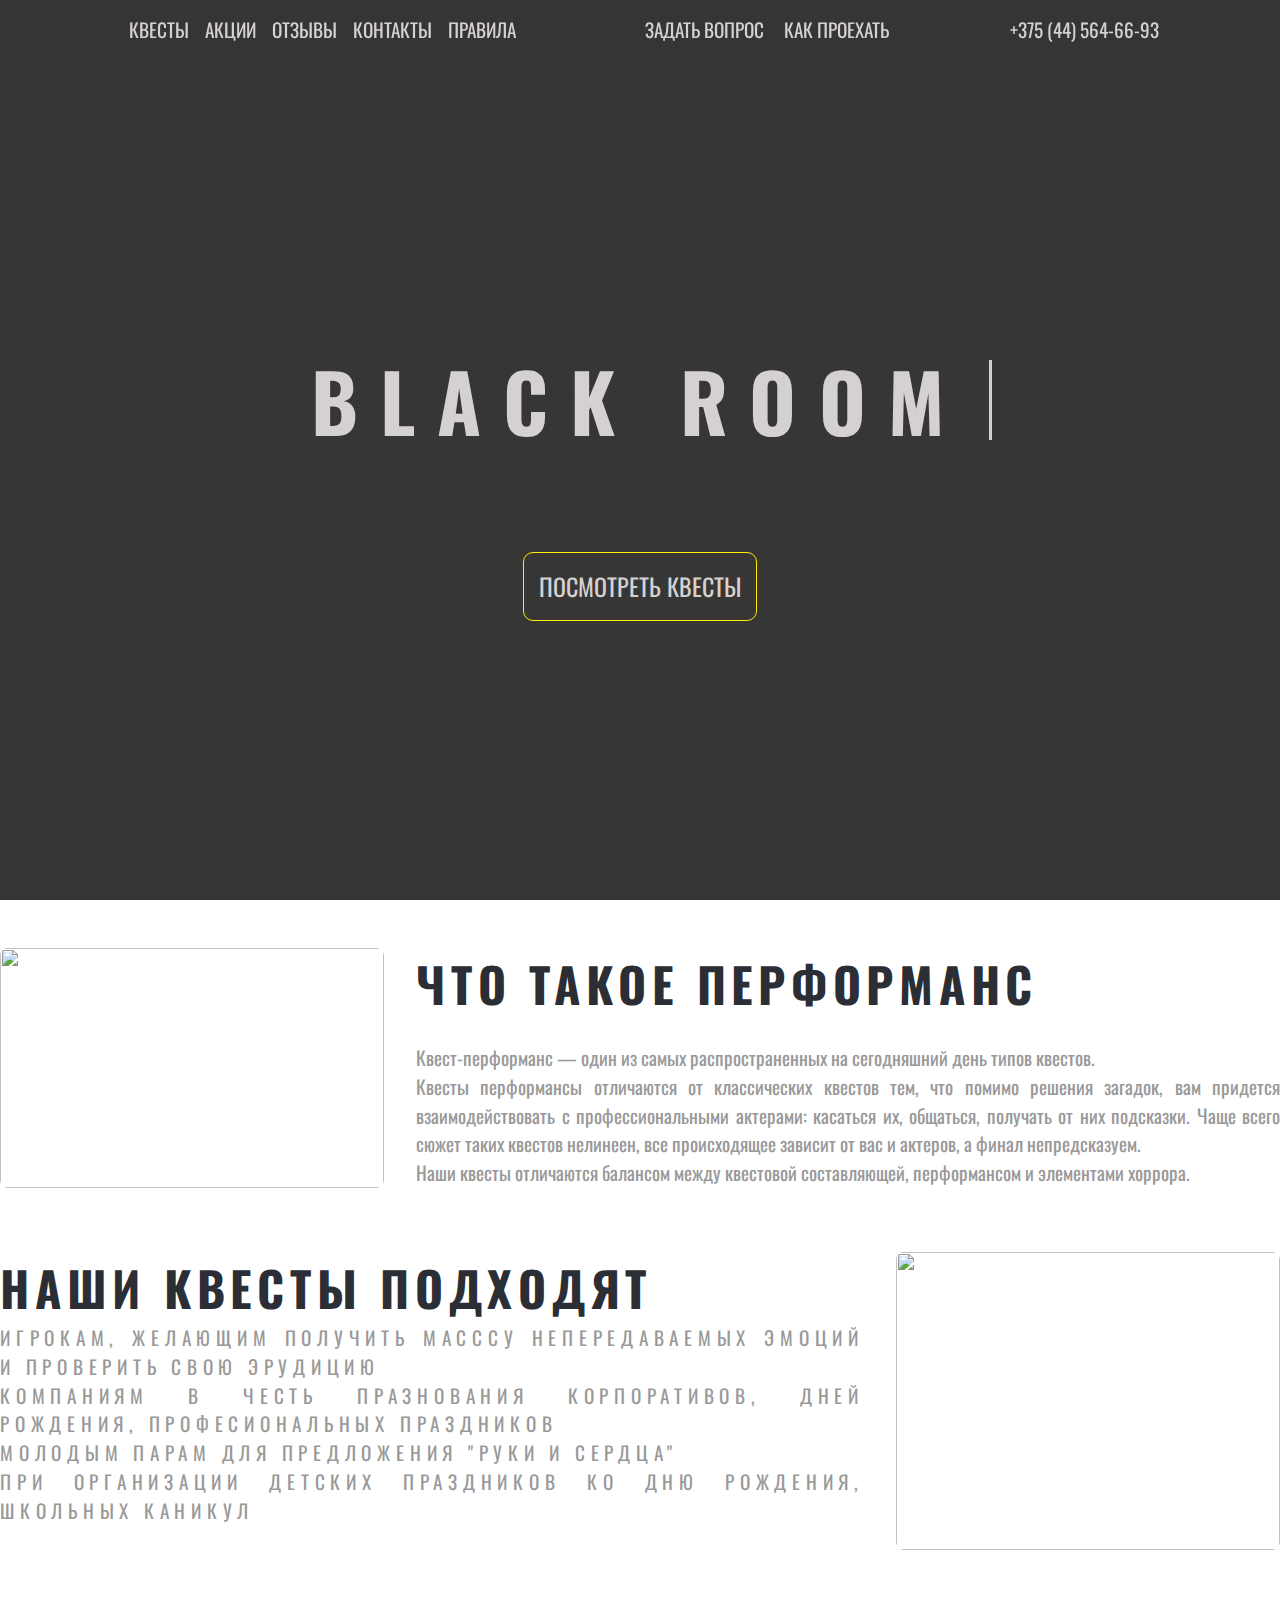
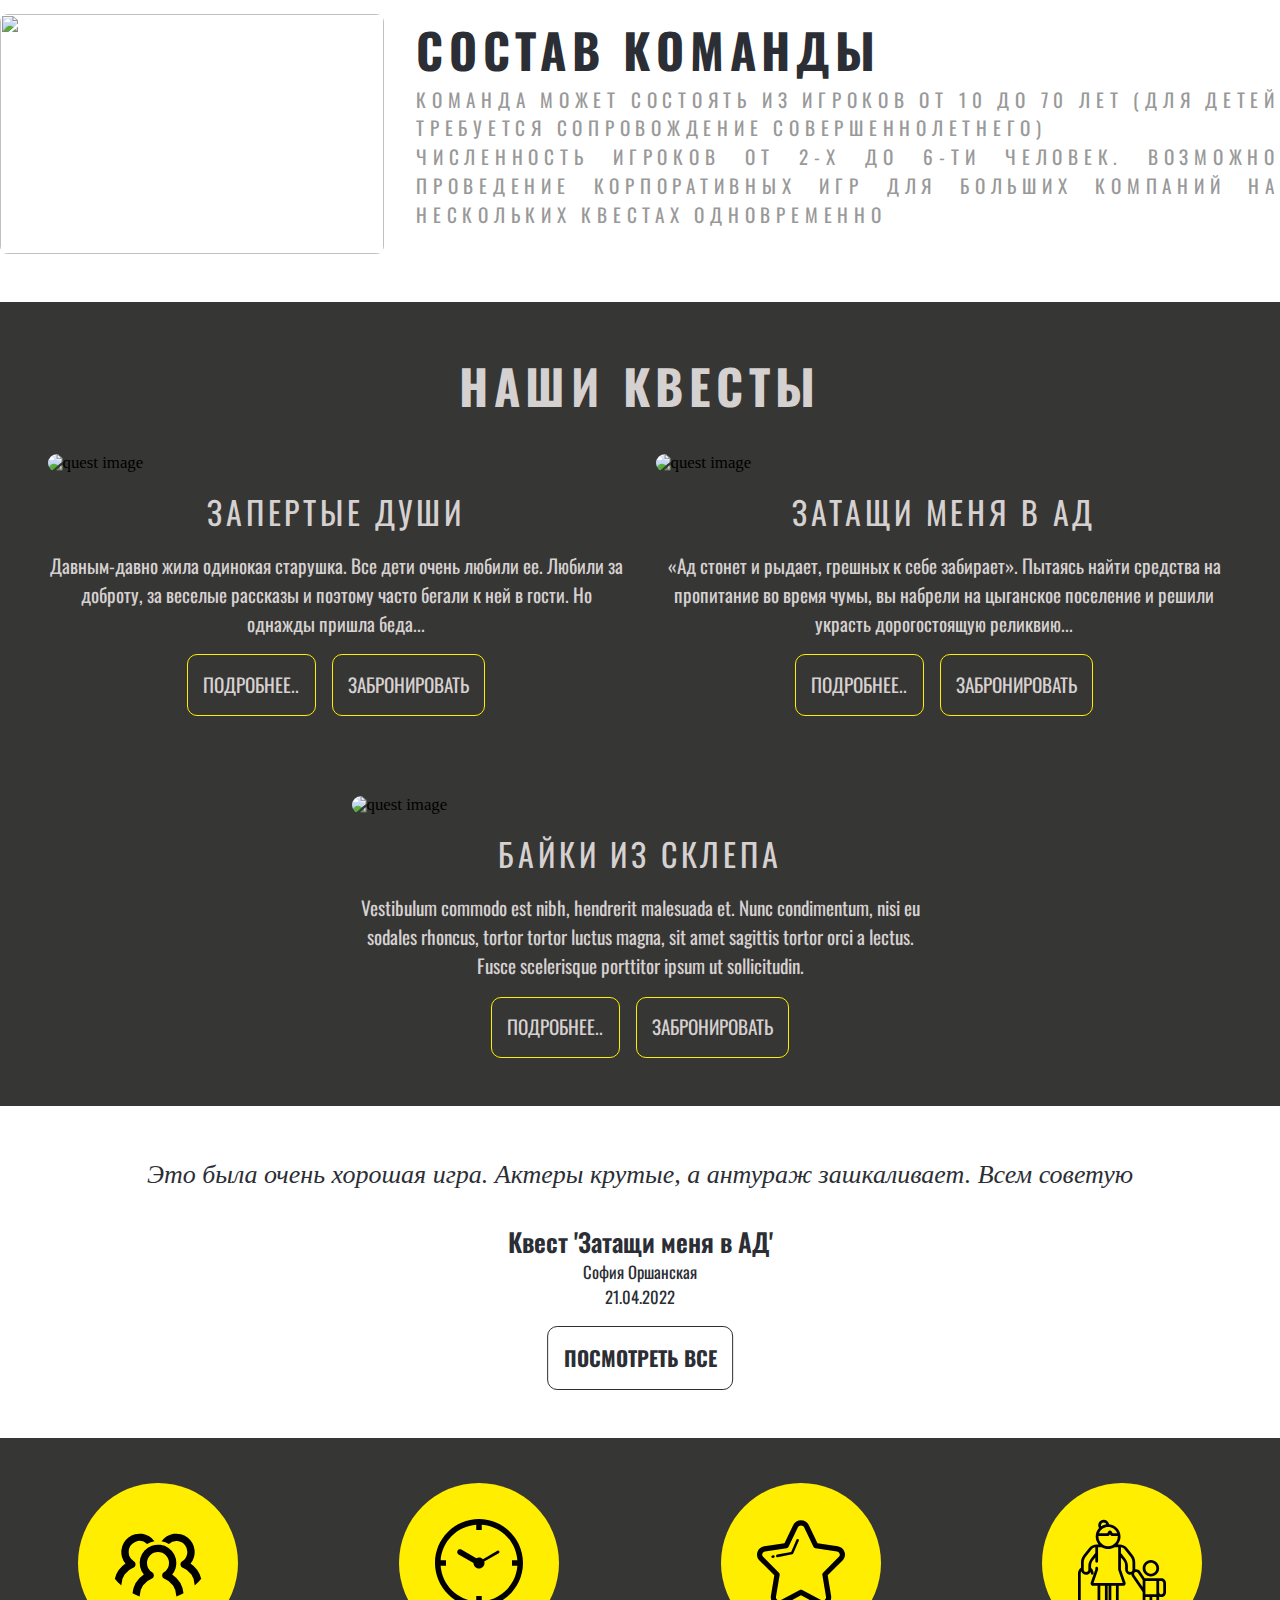
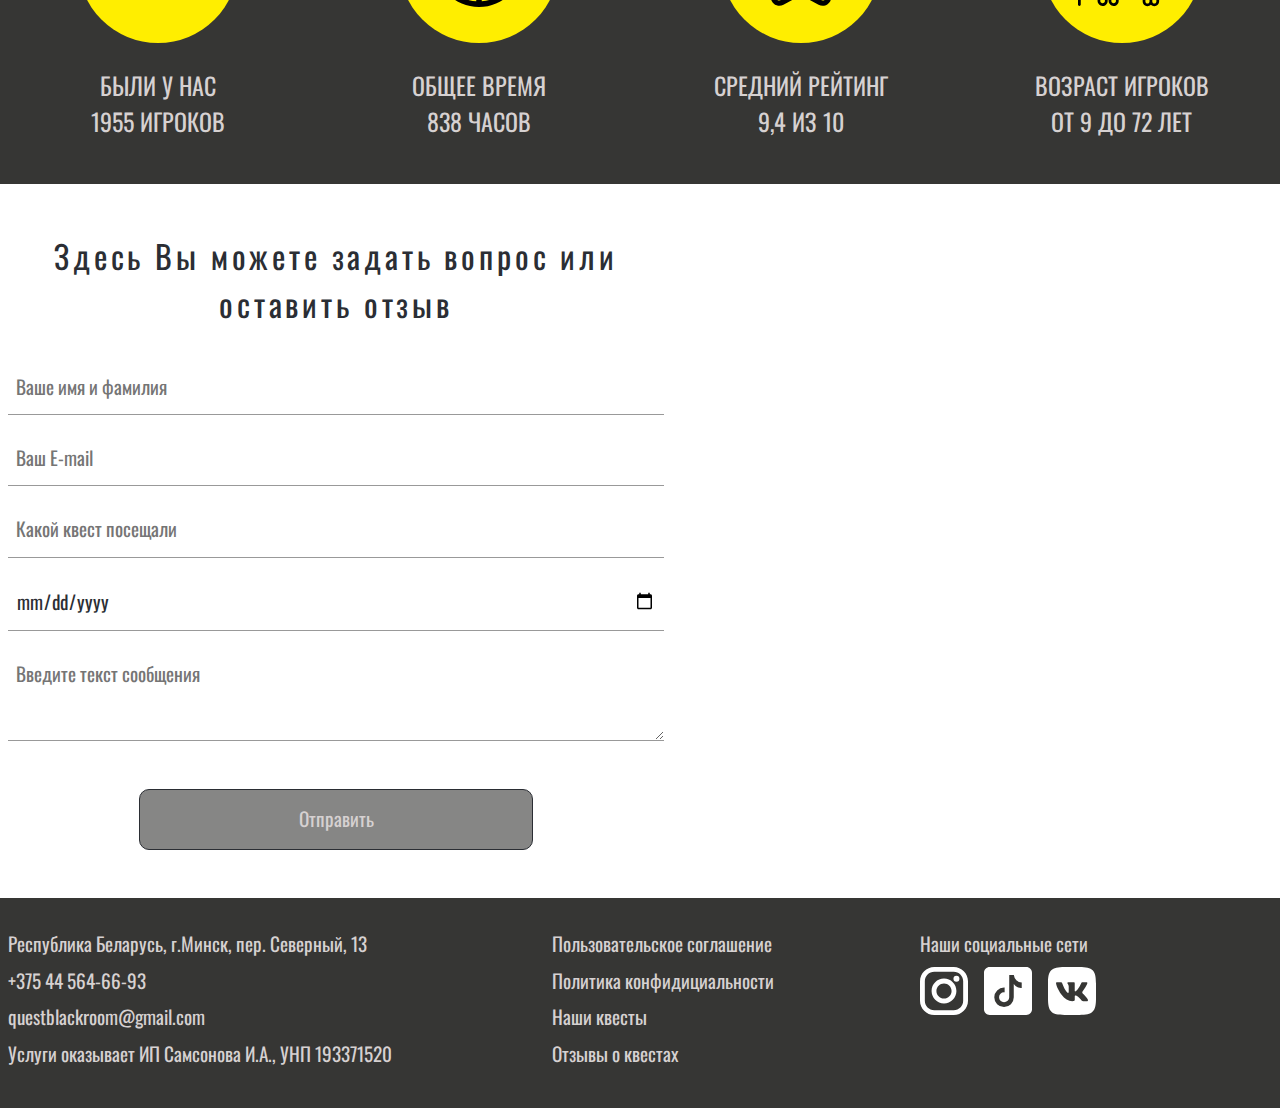
==== commit e8a8dfb7: "Black Room" ====
--- a/index.html
+++ b/index.html
@@ -1 +1,517 @@
-<!DOCTYPE html><html lang="en"><head><meta charset="UTF-8"><meta http-equiv="X-UA-Compatible" content="IE=edge"><meta name="viewport" content="width=device-width, initial-scale=1.0"><link rel="preconnect" href="https://fonts.googleapis.com"><link rel="preconnect" href="https://fonts.gstatic.com" crossorigin><link rel="preconnect" href="https://fonts.googleapis.com"><link rel="preconnect" href="https://fonts.gstatic.com" crossorigin><link href="https://fonts.googleapis.com/css2?family=Open+Sans:wght@400;500;700&family=Oswald:wght@300;400;600;700&family=Raleway:ital,wght@0,400;0,500;0,600;0,700;0,900;1,500&family=Rubik+Beastly&display=swap" rel="stylesheet"><link rel="stylesheet" href="style.0fe2ec6f.css"><title>TRELLO</title></head><body> <header> <div class="wrapper"> <div class="container"> <div class="header"> <p class="header__text">Trello</p> <p class="header__time"> </p> </div> </div> </div> </header> <main> <div class="wrapper"> <div class="container"> <div class="board-wrapper"> <div class="board" id="board_todo"> <div id="todo-header" class="board__header todo"> <p>TODO:</p> <span id="count_todo">0</span> </div> <div class="board__task-wrapper todo-wrapper"> </div> <div class="board__footer todo"> <button class="board__add-todo board__footer-btn">Add todo</button> </div> </div> <div class="board task-hidden" id="board_in-progress"> <div id="in-progress-header" class="board__header in-progress"> <p>IN PROGRESS:</p> <span id="count_in-progress">0</span> </div> <div class="board__task-wrapper in-progress-wrapper"> </div> </div> <div class="board task-hidden" id="board_done"> <div id="done-header" class="board__header done"> <p>DONE:</p> <span id="count_done">0</span> </div> <div class="board__task-wrapper done-wrapper"> </div> <div class="board__footer done"> <button class="board__delete-all board__footer-btn">Delete all</button> </div> </div> </div> </div> <div class="overlay"></div> <form class="task__edit"> <input class="task__edit-title" placeholder="Title"> <textarea class="task__edit-description" placeholder="Description"></textarea> <div class="task__edit-footer"> <select name="user-name" class="task__edit-user"> </select> <div class="empty"></div> <button type="button" class="btn task__edit-cancel">Cancel</button> <button type="button" class="btn task__edit-confirm">Confirm</button> </div> </form> <div class="overlay-warning"></div> <form class="warning"> <p class="warning__text">WARNING</p> <p class="warning__text-description"></p> <div class="warning__buttons"> <button type="button" class="btn warning__cancel" id="warning__cancel"><a href="#">Cancel</a> </button> <button type="button" class="btn warning__confirm" id="warning__confirm">Confirm</button> </div> </form></div>  </main> <script src="app.0b3d8f17.js" type="module"></script> </body></html>+<!DOCTYPE html>
+<html lang="en">
+<head>
+    <meta charset="UTF-8">
+    <meta http-equiv="X-UA-Compatible" content="IE=edge">
+    <meta name="viewport" content="width=device-width, initial-scale=1.0">
+    <link rel="stylesheet" href="./normalize.b6182ef6.css">
+    <link rel="stylesheet" href="./style.251b6741.css">
+    <link rel="stylesheet" href="./slider_feedback.13cd9ac0.css">
+
+    <link href="https://fonts.googleapis.com/css2?family=Amatic+SC&family=Creepster&family=Kaushan+Script&family=Metal+Mania&family=Montserrat:wght@700&family=Open+Sans:wght@400;500;700&family=Oswald:wght@400;500;700&family=Play:wght@400;700&family=Raleway:ital,wght@0,400;0,500;0,600;0,700;0,900;1,500&family=Rubik+Beastly&display=swap" rel="stylesheet">
+<script src="./normalize.b6182ef6.js"></script><script src="./style.251b6741.js"></script><script src="./slider_feedback.13cd9ac0.js"></script><script src="./quest_page.js"></script></head>
+<body>
+    <header>
+         <div class="wrapper" id="wrapper">       
+        <div class="header container">            
+            <div class="header__logo">
+            </div>
+            <nav class="navigation-wrapper">
+                <ul class="navigation">
+                    <li><a class="navigation__reference" href="#section-quests">Квесты</a></li>
+                    <li><a class="navigation__reference" href="">Акции</a></li>
+                    <li><a class="navigation__reference" href="#section-feedback">Отзывы</a></li>
+                    <li><a class="navigation__reference" href="#section-footer">Контакты</a></li>
+                    <li><a class="navigation__reference" href="./agreement.html">Правила</a></li>
+                </ul>
+            </nav>
+            <div class="question" role="questions">
+                <a href="#section-question-and-map">Задать вопрос</a>
+                <a href="#section-question-and-map">Как проехать</a>
+            </div>
+            <div class="phone">
+                <a href="tel:+375335646693"> +375 (44) 564-66-93</a>
+            </div>
+            <div class="burger-menu" id="button-burger">
+                <a class="burger-menu_icon">
+                    <span class="burger-menu__icon-line"></span>
+                    <span class="burger-menu__icon-line"></span>
+                    <span class="burger-menu__icon-line"></span>
+                </a>  
+            </div>
+        </div>
+        </div>
+    </header>
+    <main>
+        <section class="banner" id="banner"> 
+            <h1 class="main-text main-text_1">ЛУЧШИЕ ПЕРФОРМАНСЫ МИНСКА</h1>                
+            <p class="main-text main-text_2">Думаете, что Вы смелые?</p>
+            <p class="main-text main-text_3">Тогда посмотрите страху в глаза </p>
+            <p class="main-text main-text_4">НО ЛУЧШЕ БЕГИТЕ...</p>
+            <div class="margin-top">
+            <h2>Black Room</h2>
+            <div class="banner_btn-position banner_btn-margin">
+             <a class="btn banner_btn-style" target="_blank" href="#section-quests"><span>ПОСМОТРЕТЬ КВЕСТЫ</span></a>
+            </div>
+        </div>
+        <div class="light x1"></div>
+  <div class="light x2"></div>
+  <div class="light x3"></div>
+  <div class="light x4"></div>
+  <div class="light x5"></div>
+  <div class="light x6"></div>
+  <div class="light x7"></div>
+  <div class="light x8"></div>
+  <div class="light x9"></div>
+        </section>
+        <section class="about-quests">
+            <div class="container section-paddig about-quests__wrapper">
+                <div class="about-quests__item">
+                    <div class="about-quests__image-wrap about-quests__active">
+                        <picture>
+                            <img src="./aboutperformance.60d185c8.jpe" alt="">
+                        </picture>
+                    </div>
+                    <div class="about-quests__description">
+                         <h2>что такое перформанс</h2>
+                        <p>Квест-перформанс — один из самых распространенных на сегодняшний день типов квестов.</p> 
+                        <p>Квесты перформансы отличаются от классических квестов тем, что помимо решения загадок, вам придется взаимодействовать с профессиональными актерами: касаться их, общаться, получать от них подсказки. Чаще всего сюжет таких квестов нелинеен, все происходящее зависит от вас и актеров, а финал непредсказуем.</p>
+                        <p>Наши квесты отличаются балансом между квестовой составляющей, перформансом и элементами хоррора.</p>
+                       </div>
+                </div>
+                <div class="about-quests__item">
+                    <div class="about-quests__description">
+            <h2>Наши квесты подходят
+                <ul>
+                <li>Игрокам, желающим получить масссу непередаваемых эмоций и проверить свою эрудицию</li>
+                <li>Компаниям в честь празнования корпоративов, дней рождения, професиональных праздников</li>
+                <li>Молодым парам для предложения "руки и сердца" </li>
+                <li>При организации детских праздников ко дню рождения, школьных каникул</li>
+                </ul>
+        </h2></div>
+            <div class="about-quests__image-wrap about-quests__active">
+                <picture>
+                    <img src="./aboutperformance.60d185c8.jpe" alt="">
+                </picture>
+            </div>
+        </div>
+        <div class="about-quests__item">
+            <div class="about-quests__image-wrap about-quests__active">
+                <picture>
+                    <img src="./aboutperformance.60d185c8.jpe" alt="">
+                </picture>
+            </div>
+            <div class="about-quests__description">
+            <h2>Состав команды
+            <ul>
+                <li>Команда может состоять из игроков от 10 до 70 лет (для детей требуется сопровождение совершеннолетнего)</li>
+                <li>Численность игроков от 2-х до 6-ти человек. Возможно проведение корпоративных игр для больших компаний на нескольких квестах одновременно </li>
+            </ul>
+        </h2></div>
+    </div>
+</div>
+        </section>
+
+
+    <!-- ------------- SECTION OUR QUESTS------------------- -->
+        <section id="section-quests">
+            <div class="container section-paddig">
+                <h2>НАШИ КВЕСТЫ</h2>
+                <div class="quests">
+                   <div class="quests_item">
+                    <figure class="quests_image-wrap">
+                        <img class="quests_image" src="./banner_zapertye_dushi.c6ffc67c.jpg" alt="quest image">
+                        <figcaption>  
+                            <a class="quests_image-link" href="./quest_page.html">link</a>
+                            <div>                         
+                            <svg xmlns="http://www.w3.org/2000/svg" width="40" height="40" fill="#ffee00" viewBox="0 0 16 16">
+                                <path d="M7 14s-1 0-1-1 1-4 5-4 5 3 5 4-1 1-1 1H7zm4-6a3 3 0 1 0 0-6 3 3 0 0 0 0 6z"></path>
+                                <path fill-rule="evenodd" d="M5.216 14A2.238 2.238 0 0 1 5 13c0-1.355.68-2.75 1.936-3.72A6.325 6.325 0 0 0 5 9c-4 0-5 3-5 4s1 1 1 1h4.216z"></path>
+                                <path d="M4.5 8a2.5 2.5 0 1 0 0-5 2.5 2.5 0 0 0 0 5z"></path>
+                            </svg>
+                            <p>2-6 человек</p> 
+                        </div> 
+                        <div> 
+                            <svg xmlns="http://www.w3.org/2000/svg" width="40" height="40" fill="#ffee00" viewBox="0 0 16 16">
+                                <path d="M8.5 5.5a.5.5 0 0 0-1 0v3.362l-1.429 2.38a.5.5 0 1 0 .858.515l1.5-2.5A.5.5 0 0 0 8.5 9V5.5z"></path>
+                                <path d="M6.5 0a.5.5 0 0 0 0 1H7v1.07a7.001 7.001 0 0 0-3.273 12.474l-.602.602a.5.5 0 0 0 .707.708l.746-.746A6.97 6.97 0 0 0 8 16a6.97 6.97 0 0 0 3.422-.892l.746.746a.5.5 0 0 0 .707-.708l-.601-.602A7.001 7.001 0 0 0 9 2.07V1h.5a.5.5 0 0 0 0-1h-3zm1.038 3.018a6.093 6.093 0 0 1 .924 0 6 6 0 1 1-.924 0zM0 3.5c0 .753.333 1.429.86 1.887A8.035 8.035 0 0 1 4.387 1.86 2.5 2.5 0 0 0 0 3.5zM13.5 1c-.753 0-1.429.333-1.887.86a8.035 8.035 0 0 1 3.527 3.527A2.5 2.5 0 0 0 13.5 1z"></path>
+                              </svg>
+                            <p>60 минут</p>   
+                        </div>                                
+                        </figcaption>                           
+                    </figure>                                      
+                        <h3>Запертые души</h3>
+                        <p>Давным-давно жила одинокая старушка. Все дети очень любили ее. Любили за доброту, за веселые рассказы и поэтому часто бегали к ней в гости. Но однажды пришла беда...</p>
+                        <div class="quests_btn">
+                        <a class="btn" href="./quest_page.html"><span>ПОДРОБНЕЕ..</span></a>
+                        <a class="btn" href="./quest_page.html#section-booking"><span>ЗАБРОНИРОВАТЬ</span></a>
+                    </div>
+                </div>  
+                <div class="quests_item">
+                    <figure class="quests_image-wrap">
+                        <img class="quests_image" src="./banner_zapertye_dushi.c6ffc67c.jpg" alt="quest image">
+                        <figcaption>  
+                            <a class="quests_image-link" href="./quest_page.html">link</a>
+                            <div>                         
+                            <svg xmlns="http://www.w3.org/2000/svg" width="40" height="40" fill="#ffee00" viewBox="0 0 16 16">
+                                <path d="M7 14s-1 0-1-1 1-4 5-4 5 3 5 4-1 1-1 1H7zm4-6a3 3 0 1 0 0-6 3 3 0 0 0 0 6z"></path>
+                                <path fill-rule="evenodd" d="M5.216 14A2.238 2.238 0 0 1 5 13c0-1.355.68-2.75 1.936-3.72A6.325 6.325 0 0 0 5 9c-4 0-5 3-5 4s1 1 1 1h4.216z"></path>
+                                <path d="M4.5 8a2.5 2.5 0 1 0 0-5 2.5 2.5 0 0 0 0 5z"></path>
+                            </svg>
+                            <p>2-5 человек</p> 
+                        </div> 
+                        <div> 
+                            <svg xmlns="http://www.w3.org/2000/svg" width="40" height="40" fill="#ffee00" viewBox="0 0 16 16">
+                                <path d="M8.5 5.5a.5.5 0 0 0-1 0v3.362l-1.429 2.38a.5.5 0 1 0 .858.515l1.5-2.5A.5.5 0 0 0 8.5 9V5.5z"></path>
+                                <path d="M6.5 0a.5.5 0 0 0 0 1H7v1.07a7.001 7.001 0 0 0-3.273 12.474l-.602.602a.5.5 0 0 0 .707.708l.746-.746A6.97 6.97 0 0 0 8 16a6.97 6.97 0 0 0 3.422-.892l.746.746a.5.5 0 0 0 .707-.708l-.601-.602A7.001 7.001 0 0 0 9 2.07V1h.5a.5.5 0 0 0 0-1h-3zm1.038 3.018a6.093 6.093 0 0 1 .924 0 6 6 0 1 1-.924 0zM0 3.5c0 .753.333 1.429.86 1.887A8.035 8.035 0 0 1 4.387 1.86 2.5 2.5 0 0 0 0 3.5zM13.5 1c-.753 0-1.429.333-1.887.86a8.035 8.035 0 0 1 3.527 3.527A2.5 2.5 0 0 0 13.5 1z"></path>
+                              </svg>
+                            <p>60 минут</p>   
+                        </div>                                
+                        </figcaption>                           
+                    </figure>                                      
+                        <h3>Затащи меня в ад</h3>
+                        <p>«Ад стонет и рыдает, грешных к себе забирает». Пытаясь найти средства на пропитание во время чумы, вы набрели на цыганское поселение и решили украсть дорогостоящую реликвию...</p>
+                        <div class="quests_btn">
+                        <a class="btn" href="./quest_page.html"><span>ПОДРОБНЕЕ..</span></a>
+                        <a class="btn" href="./quest_page.html#section-booking"><span>ЗАБРОНИРОВАТЬ</span></a>
+                    </div>
+                </div>  
+                <div class="quests_item">
+                    <figure class="quests_image-wrap">
+                        <img class="quests_image" src="./banner.d87cdd95.jpg" alt="quest image">
+                        <figcaption>  
+                            <a class="quests_image-link" href="./quest_page.html">link</a>
+                            <div>                         
+                            <svg xmlns="http://www.w3.org/2000/svg" width="40" height="40" fill="#ffee00" viewBox="0 0 16 16">
+                                <path d="M7 14s-1 0-1-1 1-4 5-4 5 3 5 4-1 1-1 1H7zm4-6a3 3 0 1 0 0-6 3 3 0 0 0 0 6z"></path>
+                                <path fill-rule="evenodd" d="M5.216 14A2.238 2.238 0 0 1 5 13c0-1.355.68-2.75 1.936-3.72A6.325 6.325 0 0 0 5 9c-4 0-5 3-5 4s1 1 1 1h4.216z"></path>
+                                <path d="M4.5 8a2.5 2.5 0 1 0 0-5 2.5 2.5 0 0 0 0 5z"></path>
+                            </svg>
+                            <p>2-5 человек</p> 
+                        </div> 
+                        <div> 
+                            <svg xmlns="http://www.w3.org/2000/svg" width="40" height="40" fill="#ffee00" viewBox="0 0 16 16">
+                                <path d="M8.5 5.5a.5.5 0 0 0-1 0v3.362l-1.429 2.38a.5.5 0 1 0 .858.515l1.5-2.5A.5.5 0 0 0 8.5 9V5.5z"></path>
+                                <path d="M6.5 0a.5.5 0 0 0 0 1H7v1.07a7.001 7.001 0 0 0-3.273 12.474l-.602.602a.5.5 0 0 0 .707.708l.746-.746A6.97 6.97 0 0 0 8 16a6.97 6.97 0 0 0 3.422-.892l.746.746a.5.5 0 0 0 .707-.708l-.601-.602A7.001 7.001 0 0 0 9 2.07V1h.5a.5.5 0 0 0 0-1h-3zm1.038 3.018a6.093 6.093 0 0 1 .924 0 6 6 0 1 1-.924 0zM0 3.5c0 .753.333 1.429.86 1.887A8.035 8.035 0 0 1 4.387 1.86 2.5 2.5 0 0 0 0 3.5zM13.5 1c-.753 0-1.429.333-1.887.86a8.035 8.035 0 0 1 3.527 3.527A2.5 2.5 0 0 0 13.5 1z"></path>
+                              </svg>
+                            <p>60 минут</p>   
+                        </div>                                
+                        </figcaption>                           
+                    </figure>                                      
+                        <h3>Байки из склепа</h3>
+                        <p>Vestibulum commodo est nibh, hendrerit malesuada et. Nunc condimentum, nisi eu sodales rhoncus, tortor tortor luctus magna, sit amet sagittis tortor orci a lectus. Fusce scelerisque porttitor ipsum ut sollicitudin.</p>
+                        <div class="quests_btn">
+                        <a class="btn" href="./quest_page.html"><span>ПОДРОБНЕЕ..</span></a>
+                        <a class="btn" href="./quest_page.html#section-booking"><span>ЗАБРОНИРОВАТЬ</span></a>
+                    </div>
+                </div>   
+                </div>
+             </div>
+        </section> 
+
+        <!-- ---------------- SECTION FEEDBACK------------------ -->
+<section id="section-feedback">
+    <div class="cd-testimonials-wrapper cd-container container">
+        <ul class="cd-testimonials">
+            <li>
+                <p>Это была очень хорошая игра. Актеры крутые, а антураж зашкаливает. Всем советую</p>
+                <div class="cd-author">
+                    <ul class="cd-author-info">
+                        <li>Квест 'Затащи меня в АД'</li>
+                        <li>София Оршанская</li>
+                        <li>21.04.2022</li>
+                    </ul>
+                </div>
+            </li>
+            <li>
+                <p>Хочется выразить огромную благодарность ребятам, которые проделали и делают колоссальную работу по созданию и проведению этого квеста!!! Молодцы!!! Всё на высшем уровне: сервис, подача, игра актёров, технические моменты!! Каааааааааайф!!! Наша компания получила офигенные эмоции, крутые впечатления и непередаваемые ощущения!! Незабываемо, страшно, смешно, интересно, КРУТО!!!! Всем рекомендуем к посещению!! Квест, тем более такой - отличная идея здорово провести время с друзьями и почувствовать адреналин!!!</p>
+                <div class="cd-author">
+                    <ul class="cd-author-info">
+                        <li>Квест 'Запертые души'</li>
+                        <li>Маня Бережная</li>
+                        <li>24.04.2022</li>
+                    </ul>
+                </div>
+            </li>  
+        </ul> <!-- cd-testimonials -->
+    
+        <a href="#0" class="btn cd-see-all"><span>посмотреть все</span></a>
+    </div> <!-- cd-testimonials-wrapper -->
+    
+    <div class="cd-testimonials-all">
+        <div class="cd-testimonials-all-wrapper">
+            <ul>
+                <li class="cd-testimonials-item">
+                    <p>Lorem ipsum dolor sit amet, consectetur adipisicing elit. Odit totam saepe iste maiores neque animi molestias nihil illum nisi temporibus.</p>
+                    <div class="cd-author">
+                        <ul class="cd-author-info">
+                            <li>MyName</li>
+                            <li>CEO, CompanyName</li>
+                        </ul>
+                    </div> 
+                </li>
+                
+                <li class="cd-testimonials-item">
+                    <p>Lorem ipsum dolor sit amet, consectetur adipisicing elit. Odit totam saepe iste maiores neque animi molestias nihil illum nisi temporibus.</p>
+                    <div class="cd-author">
+                        <ul class="cd-author-info">
+                            <li>MyName</li>
+                            <li>CEO, CompanyName</li>
+                        </ul>
+                    </div> 
+                </li>           
+            </ul>
+        </div>
+        <a href="#0" class="close-btn">Close</a>
+    </div>
+</section> 
+
+<!-- ---------------- SECTION STATISTICS------------------ -->
+<section id="section-statistics">
+    <div class="statistics container statistics_flex">
+        <div class="statistics__item">
+            <div class="statistics__item-flex">
+            <div class="statistics__item-img">
+            <svg width="24px" height="24px" viewBox="0 0 24 24" xmlns="http://www.w3.org/2000/svg">
+                <path d="M.221 16.268a15.064 15.064 0 0 0 1.789 1.9C2.008 18.111 2 18.057 2 18a5.029 5.029 0 0 1 3.233-4.678 1 1 0 0 0 .175-1.784A2.968 2.968 0 0 1 4 9a2.988 2.988 0 0 1 5.022-2.2 5.951 5.951 0 0 1 2.022-.715 4.994 4.994 0 1 0-7.913 6.085 7.07 7.07 0 0 0-2.91 4.098zM23.779 16.268a7.07 7.07 0 0 0-2.91-4.1 4.994 4.994 0 1 0-7.913-6.086 5.949 5.949 0 0 1 2.022.715 2.993 2.993 0 1 1 3.614 4.74 1 1 0 0 0 .175 1.784A5.029 5.029 0 0 1 22 18c0 .057-.008.111-.01.167a15.065 15.065 0 0 0 1.789-1.899z"></path>
+                <path d="M18.954 20.284a7.051 7.051 0 0 0-3.085-5.114A4.956 4.956 0 0 0 17 12a5 5 0 1 0-8.869 3.17 7.051 7.051 0 0 0-3.085 5.114 14.923 14.923 0 0 0 1.968.849C7.012 21.088 7 21.046 7 21a5.031 5.031 0 0 1 3.233-4.678 1 1 0 0 0 .175-1.785A2.964 2.964 0 0 1 9 12a3 3 0 1 1 6 0 2.964 2.964 0 0 1-1.408 2.537 1 1 0 0 0 .175 1.785A5.031 5.031 0 0 1 17 21c0 .046-.012.088-.013.133a14.919 14.919 0 0 0 1.967-.849z"></path>
+              </svg>              
+            </div> 
+        </div>  
+            <h4 class="statistics__item-h">Были у нас</h4>
+            <h4 class="statistics__item-value"> <span>1955</span> игроков</h4>
+         </div>         
+       
+        <div class="statistics__item">
+            <div class="statistics__item-flex">
+            <div class="statistics__item-img">
+                <svg version="1.1" id="Capa_1" xmlns="http://www.w3.org/2000/svg" xmlns:xlink="http://www.w3.org/1999/xlink" x="0px" y="0px" width="485.213px" height="485.212px" viewBox="0 0 485.213 485.212" style="enable-background:new 0 0 485.213 485.212;" xml:space="preserve">
+           <g>
+               <path d="M242.607,0C108.629,0,0.001,108.628,0.001,242.606c0,133.976,108.628,242.606,242.606,242.606
+                   c133.978,0,242.604-108.631,242.604-242.606C485.212,108.628,376.585,0,242.607,0z M257.771,454.116v-29.557h-30.327v29.557
+                   c-104.925-7.458-188.883-91.419-196.346-196.344h29.554v-30.327H31.098c7.463-104.928,91.421-188.886,196.346-196.349v29.554
+                   h30.327V31.097c104.926,7.462,188.882,91.421,196.344,196.349h-29.552v30.327h29.552
+                   C446.652,362.697,362.696,446.658,257.771,454.116z M354.226,178.163c2.072,3.615,0.83,8.266-2.782,10.368l-80.092,46.227
+                   c0.691,2.577,1.582,5.066,1.582,7.848c0,16.762-13.581,30.324-30.326,30.324c-16.75,0-30.327-13.562-30.327-30.324l-82.299-47.503
+                   c-7.257-4.203-9.743-13.474-5.554-20.729c4.174-7.285,13.459-9.771,20.715-5.565l82.775,47.798
+                   c4.411-2.487,9.239-4.324,14.69-4.324c8.471,0,16.092,3.494,21.604,9.122l79.648-46.024
+                   C347.416,173.277,352.064,174.521,354.226,178.163z"></path>
+           </g>     
+           </svg>
+        </div> 
+                       </div> 
+            <h4 class="statistics__item-h">общее время</h4>
+            <h4 class="statistics__item-value"><span>838 часов</span></h4>    
+        </div>
+        <div class="statistics__item">
+            <div class="statistics__item-flex">
+            <div class="statistics__item-img">
+                <svg version="1.1" id="Capa_1" xmlns="http://www.w3.org/2000/svg" xmlns:xlink="http://www.w3.org/1999/xlink" x="0px" y="0px" width="67.837px" height="67.837px" viewBox="0 0 67.837 67.837" style="enable-background:new 0 0 67.837 67.837;" xml:space="preserve">
+<g>
+	<g>
+		<g>
+			<path d="M50.626,66.835c-1.102,0-2.196-0.272-3.17-0.795l-13.537-7.287l-13.533,7.285c-2.194,1.17-4.944,1.012-6.964-0.373
+				c-2.075-1.431-3.146-3.933-2.731-6.377l2.651-15.838L1.902,32.026c-1.758-1.75-2.353-4.288-1.551-6.623
+				c0.798-2.314,2.817-3.978,5.271-4.342l15.562-2.313l6.759-14.033c1.089-2.256,3.435-3.713,5.976-3.713
+				c2.543,0,4.889,1.458,5.975,3.713l6.761,14.033l15.56,2.314c2.452,0.363,4.474,2.025,5.272,4.338
+				c0.801,2.34,0.207,4.877-1.549,6.627L54.493,43.45l2.654,15.84c0.411,2.444-0.66,4.946-2.729,6.373
+				C53.294,66.43,51.984,66.835,50.626,66.835z M33.919,54.48c0.326,0,0.652,0.08,0.948,0.238l14.48,7.795
+				c0.869,0.467,1.99,0.408,2.808-0.15c0.801-0.551,1.204-1.477,1.047-2.411l-2.824-16.858c-0.105-0.639,0.103-1.289,0.561-1.746
+				l12.174-12.153c0.665-0.663,0.892-1.619,0.591-2.495c-0.308-0.891-1.104-1.538-2.076-1.682l-16.608-2.47
+				c-0.655-0.097-1.222-0.513-1.509-1.11L36.289,6.451c-0.424-0.881-1.354-1.449-2.37-1.449s-1.947,0.569-2.374,1.45l-7.217,14.986
+				c-0.287,0.597-0.853,1.013-1.508,1.11l-16.61,2.47c-0.958,0.143-1.772,0.804-2.077,1.687c-0.3,0.873-0.072,1.827,0.593,2.489
+				l12.172,12.154c0.458,0.457,0.666,1.107,0.56,1.746l-2.822,16.857c-0.158,0.936,0.245,1.859,1.053,2.416
+				c0.804,0.551,1.923,0.617,2.809,0.145l14.474-7.793C33.267,54.561,33.593,54.48,33.919,54.48z"></path>
+		</g>
+		<g>
+			<path d="M12.003,30.036c-0.481,0-0.906-0.349-0.986-0.84c-0.088-0.545,0.282-1.059,0.827-1.147l0.664-0.108
+				c0.548-0.094,1.059,0.282,1.147,0.827c0.088,0.545-0.282,1.059-0.827,1.147l-0.664,0.108
+				C12.111,30.032,12.056,30.036,12.003,30.036z M15.675,29.44c-0.47,0-0.889-0.332-0.98-0.811c-0.105-0.542,0.25-1.067,0.792-1.171
+				L26.31,25.37l4.082-9.362c0.222-0.505,0.812-0.738,1.316-0.517c0.507,0.221,0.739,0.81,0.518,1.316l-4.293,9.845
+				c-0.132,0.302-0.404,0.52-0.728,0.582l-11.34,2.188C15.801,29.435,15.738,29.44,15.675,29.44z"></path>
+		</g>
+	</g>
+</g>
+</svg>
+</div> 
+            </div>   
+            <h4 class="statistics__item-h">средний рейтинг</h4>
+            <h4 class="statistics__item-value"><span>9,4</span> из 10</h4>    
+        </div>
+        <div class="statistics__item">
+            <div class="statistics__item-flex">
+            <div class="statistics__item-img">
+                <svg version="1.1" id="Layer_1" xmlns="http://www.w3.org/2000/svg" xmlns:xlink="http://www.w3.org/1999/xlink" x="0px" y="0px" viewBox="0 0 511.999 511.999" style="enable-background:new 0 0 511.999 511.999;" xml:space="preserve">
+           <g>
+               <g>
+                   <path d="M424.099,238.647c-26.447,0-47.962,21.516-47.962,47.963c0,26.446,21.515,47.962,47.962,47.962
+                       c26.447,0,47.963-21.516,47.963-47.962C472.062,260.163,450.546,238.647,424.099,238.647z M424.099,318.526
+                       c-17.597,0-31.915-14.317-31.915-31.915c0-17.598,14.317-31.916,31.915-31.916c17.598,0,31.916,14.317,31.916,31.916
+                       C456.015,304.208,441.697,318.526,424.099,318.526z"></path>
+               </g>
+           </g>
+           <g>
+               <g>
+                   <path d="M484.534,345.151h-96.048l-27.433-41.692c-0.074-0.112-0.152-0.223-0.231-0.332c-6.565-8.962-17.497-12.875-27.752-10.964
+                       v-40.161c0-15.605-5.379-30.903-15.149-43.075l-32.264-40.197c-10.721-13.357-26.691-21.018-43.819-21.018H231.32
+                       c10.097-12.424,16.164-28.247,16.164-45.467c0-37.952-29.435-69.137-66.671-71.978C177.923,15.01,164.12,3.564,147.855,4.402
+                       c-15.666,0.807-28.622,13.227-30.04,28.851c-0.643,7.081,1.041,13.963,4.676,19.785c-12.041,12.907-19.431,30.207-19.431,49.209
+                       c0,17.22,6.067,33.043,16.164,45.467h-10.518c-17.128,0-33.098,7.661-43.819,21.018l-32.263,40.197
+                       c-9.77,12.17-15.149,27.467-15.149,43.075v30.914C6.458,289.947,0,302.062,0,316.21v181.532c0,4.394,3.386,8.225,7.778,8.356
+                       c4.544,0.136,8.27-3.507,8.27-8.02V316.21c0-4.633,1.005-8.747,2.904-12.21c3.868,11.736,14.929,20.233,27.944,20.233
+                       c11.6,0,21.651-6.751,26.438-16.528c1.008,2.67,1.55,5.528,1.554,8.462c0.005,3.35,1.967,6.446,5.127,7.558
+                       c5.65,1.988,10.921-2.149,10.921-7.517c0-12.016-5.32-23.298-14.595-30.954c-0.009-0.006-0.017-0.012-0.025-0.018v-12.365
+                       c0-11.672,3.945-23.174,11.104-32.381l13.264-17.022v22.962c0,4.431,3.592,8.024,8.024,8.024s8.024-3.592,8.024-8.024v-82.67
+                       h20.77c10.997,6.777,23.934,10.698,37.773,10.698s26.776-3.921,37.773-10.698h20.769v131.052c0,0.895,0.151,1.786,0.444,2.632
+                       l26.017,74.93H90.268l26.017-74.93c0.293-0.846,0.444-1.736,0.444-2.632v-9.299c0-4.431-3.592-8.024-8.024-8.024
+                       s-8.024,3.592-8.024,8.024v7.946l-26.589,76.575c-1.842,5.307-0.31,11.359,4.165,15.134c2.589,2.183,5.941,3.253,9.327,3.253
+                       h26.173v87.634c0,16.008,12.528,29.557,28.528,30.033c16.627,0.494,30.312-12.888,30.312-29.407v-88.26h5.349v87.634
+                       c0,16.008,12.528,29.557,28.528,30.033c16.627,0.494,30.312-12.888,30.312-29.407v-88.26h26.177c3.385,0,6.734-1.07,9.321-3.251
+                       c4.475-3.773,6.007-9.827,4.165-15.136l-26.589-76.575V223.47l13.259,17.015c7.163,9.214,11.11,20.717,11.11,32.388v21.347
+                       c0,14.225,9.888,26.798,23.858,29.481c4.334,0.832,8.52,0.651,12.416-0.282c0.594,4.449,2.266,8.816,5.081,12.694l60.552,87.91
+                       v55.039c0,15.379,12.155,28.326,27.532,28.576c7.997,0.129,15.248-3.116,20.43-8.398c5.183,5.282,12.434,8.527,20.431,8.398
+                       c15.376-0.249,27.532-13.197,27.532-28.576v-27.356c4.028,1.909,8.579,2.889,13.376,2.648
+                       c14.998-0.753,26.562-13.578,26.562-28.594v-53.142C512,357.448,499.703,345.151,484.534,345.151z M100.681,197.361
+                       l-25.927,33.273c-9.342,12.016-14.487,27.016-14.487,42.237v21.941c0,7.374-5.998,13.373-13.373,13.373
+                       c-7.374,0-13.373-5.998-13.373-13.373v-42.81c0-11.968,4.125-23.697,11.615-33.03L77.4,178.774
+                       c5.951-7.415,14.172-12.357,23.281-14.2V197.361z M149.529,20.406c6.833,0,12.649,4.367,14.849,10.451
+                       c-10.759,1.635-20.746,5.652-29.404,11.495c-0.812-1.922-1.247-4.002-1.247-6.145C133.727,27.495,140.815,20.406,149.529,20.406z
+                        M175.272,46.082c24.406,0,45.217,15.652,52.945,37.443h-26.589l-5.515-11.03c-1.934-3.866-5.82-6.268-10.142-6.268
+                       c-0.001,0-0.002,0-0.002,0c-4.323,0-8.21,2.404-10.141,6.268l-5.515,11.029h-47.985C130.055,61.734,150.866,46.082,175.272,46.082
+                       z M175.272,158.412c-30.969,0-56.165-25.195-56.165-56.165c0-0.896,0.026-1.788,0.067-2.674h56.098
+                       c3.039,0,5.818-1.717,7.176-4.435l3.522-7.043l3.522,7.043c1.36,2.718,4.137,4.435,7.176,4.435h34.702
+                       c0.042,0.887,0.067,1.778,0.067,2.674C231.437,133.216,206.241,158.412,175.272,158.412z M156.55,476.682
+                       c0,7.374-5.998,13.373-13.373,13.373c-7.374,0-13.373-5.998-13.373-13.373v-88.26h26.745V476.682z M220.739,476.682
+                       c0,7.374-5.998,13.373-13.373,13.373s-13.373-5.998-13.373-13.373v-88.26h26.745V476.682z M317.022,294.813
+                       c0,7.374-5.998,13.373-13.373,13.373c-7.374,0-13.373-5.998-13.373-13.373v-21.941c0-15.22-5.146-30.221-14.494-42.245
+                       l-25.922-33.267v-32.784c9.109,1.842,17.329,6.785,23.281,14.2l32.263,40.197c7.491,9.334,11.616,21.064,11.616,33.03V294.813z
+                        M376.137,395.733l-47.398-68.811c-0.044-0.064-0.09-0.127-0.135-0.19c-3.893-5.314-2.738-12.804,2.577-16.695
+                       c5.265-3.859,12.669-2.757,16.591,2.436l28.365,43.107V395.733z M416.075,479.647c0,6.587-5.359,11.946-11.946,11.946
+                       c-6.587,0-11.946-5.359-11.946-11.946v-25.258h23.891V479.647z M392.184,438.342v-77.143h63.83v77.143H392.184z M456.015,479.647
+                       L456.015,479.647c0,6.587-5.359,11.946-11.946,11.946h-0.001c-6.587,0-11.945-5.359-11.945-11.946v-25.258h23.892V479.647z
+                        M484.007,438.342c-6.587,0-11.946-5.359-11.946-11.947v-65.197h12.472c6.297,0,11.419,5.122,11.419,11.419v53.777h0
+                       C495.953,432.982,490.594,438.342,484.007,438.342z"></path>
+               </g>     </g>          
+           </svg>
+            </div>
+        </div> 
+        <h4 class="statistics__item-h">возраст игроков</h4>
+            <h4 class="statistics__item-value"><span>от 9 до 72 лет</span></h4>     
+        </div>
+    </div>
+
+</section>
+
+<!-- ---------------- SECTION QUESTION AND MAP------------------ -->
+
+<section id="section-question-and-map">
+    <div class="container container-flex">
+        <div class="form-wrapper flex-1">
+                <form action="#" class="feedback">
+                    <h3>Здесь Вы можете задать вопрос или оставить отзыв</h3>
+                    <input class="feedback__user-name" type="text" placeholder="Ваше имя и фамилия">
+                    <input class="feedback__email" type="email" placeholder="Ваш E-mail">
+                    <input class="feedback__quest-name" type="text" placeholder="Какой квест посещали">
+                    <input class="feedback__date" type="date" placeholder="Дата посещения квеста">
+                    <textarea class="feedback__text" name="" id="" placeholder="Введите текст сообщения"></textarea>
+                     <button class="btn feedback__submit" type="submit"><span>Отправить</span> </button>
+                    </form>
+        </div>
+        <div class="section-feedback_flex">
+            <div class="map-wrap">
+            <iframe src="https://www.google.com/maps/embed?pb=!1m18!1m12!1m3!1d1175.4940693974195!2d27.53522058672545!3d53.89641476161814!2m3!1f0!2f0!3f0!3m2!1i1024!2i768!4f13.1!3m3!1m2!1s0x46dbcfe4feaaa1d9%3A0x1b83b3a04804ce6b!2z0L_QtdGALiDQodC10LLQtdGA0L3Ri9C5IDEzLCDQnNC40L3RgdC6!5e0!3m2!1sru!2sby!4v1650286426025!5m2!1sru!2sby" width="600" height="450" style="border:0;" allowfullscreen="" loading="lazy" referrerpolicy="no-referrer-when-downgrade"></iframe>
+        </div>
+        </div>
+    </div>
+</section>
+</main>
+
+<!-- ---------------- FOOTER------------------ -->
+<footer id="section-footer">
+   <div class="container">
+       <div class="footer">
+       <div class="footer-item footer-item_about">
+        <address">
+            <ul>
+              <li class="address">                
+                Республика Беларусь, г.Минск, пер. Северный, 13
+              </li>
+              <li>
+                <i< i="">
+                <a href="tel:+375445646693" class="btn btn_footer">+375 44 564-66-93</a>
+              </i<></li>
+              <li>               
+                <a href="mailto:questblackroom@gmail.com" class="btn btn_footer">questblackroom@gmail.com</a>
+              </li>
+              <li>               
+                Услуги оказывает ИП Самсонова И.А., УНП 193371520   
+              </li>
+            </ul>
+          
+       </address"></div>
+       <div class="footer-item">
+           <ul>
+                <li><a href="/agreement.html" class="btn btn_footer">Пользовательское соглашение</a></li>
+                <li><a href="" class="btn btn_footer">Политика конфидициальности </a></li>
+                <li><a href="#section-quests" class="btn btn_footer">Наши квесты</a></li>
+                <li><a href="#section-feedback" class="btn btn_footer">Отзывы о квестах</a></li>
+
+            </ul>
+        </div>
+       <div class="footer-item">
+           <p class="footer-item__social-header">Наши социальные сети</p>
+           <div class="footer-item_flex">
+           <div class="footer-item__social">
+               <a href=""><svg version="1.1" id="Layer_1" x="0px" y="0px" viewBox="0 0 551.034 551.034" style="enable-background:new 0 0 551.034 551.034;" xml:space="preserve">
+           <g id="XMLID_13_">
+                <path id="XMLID_17_" fill="#fff" d="M386.878,0H164.156C73.64,0,0,73.64,0,164.156v222.722
+                   c0,90.516,73.64,164.156,164.156,164.156h222.722c90.516,0,164.156-73.64,164.156-164.156V164.156
+                   C551.033,73.64,477.393,0,386.878,0z M495.6,386.878c0,60.045-48.677,108.722-108.722,108.722H164.156
+                   c-60.045,0-108.722-48.677-108.722-108.722V164.156c0-60.046,48.677-108.722,108.722-108.722h222.722
+                   c60.045,0,108.722,48.676,108.722,108.722L495.6,386.878L495.6,386.878z"></path>
+                <path id="XMLID_81_" fill="#fff" d="M275.517,133C196.933,133,133,196.933,133,275.516
+                   s63.933,142.517,142.517,142.517S418.034,354.1,418.034,275.516S354.101,133,275.517,133z M275.517,362.6
+                   c-48.095,0-87.083-38.988-87.083-87.083s38.989-87.083,87.083-87.083c48.095,0,87.083,38.988,87.083,87.083
+                   C362.6,323.611,323.611,362.6,275.517,362.6z"></path>
+                <circle id="XMLID_83_" fill="#fff" cx="418.306" cy="134.072" r="34.149"></circle>
+           </g>       
+           </svg></a>
+           </div>  
+           <div class="footer-item__social">
+            <a href="">
+                <svg viewBox="4 4 42 42" width="50" height="50"><path fill="#fff" d="M41 4H9C6.243 4 4 6.243 4 9v32c0 2.757 2.243 5 5 5h32c2.757 0 5-2.243 5-5V9c0-2.757-2.243-5-5-5m-3.994 18.323a7.482 7.482 0 0 1-.69.035 7.492 7.492 0 0 1-6.269-3.388v11.537a8.527 8.527 0 1 1-8.527-8.527c.178 0 .352.016.527.027v4.202c-.175-.021-.347-.053-.527-.053a4.351 4.351 0 1 0 0 8.704c2.404 0 4.527-1.894 4.527-4.298l.042-19.594h4.02a7.488 7.488 0 0 0 6.901 6.685v4.67"></path></svg>
+            </a>
+        </div>
+       
+        <div class="footer-item__social">
+            <a href="">
+                <svg width="48px" height="48px" viewBox="0 0 24 24" role="img"><title>VK icon</title><path fill="#fff" d="M15.684 0H8.316C1.592 0 0 1.592 0 8.316v7.368C0 22.408 1.592 24 8.316 24h7.368C22.408 24 24 22.408 24 15.684V8.316C24 1.592 22.391 0 15.684 0zm3.692 17.123h-1.744c-.66 0-.864-.525-2.05-1.727-1.033-1-1.49-1.135-1.744-1.135-.356 0-.458.102-.458.593v1.575c0 .424-.135.678-1.253.678-1.846 0-3.896-1.118-5.335-3.202C4.624 10.857 4.03 8.57 4.03 8.096c0-.254.102-.491.593-.491h1.744c.44 0 .61.203.78.677.863 2.49 2.303 4.675 2.896 4.675.22 0 .322-.102.322-.66V9.721c-.068-1.186-.695-1.287-.695-1.71 0-.204.17-.407.44-.407h2.744c.373 0 .508.203.508.643v3.473c0 .372.17.508.271.508.22 0 .407-.136.813-.542 1.254-1.406 2.151-3.574 2.151-3.574.119-.254.322-.491.763-.491h1.744c.525 0 .644.27.525.643-.22 1.017-2.354 4.031-2.354 4.031-.186.305-.254.44 0 .78.186.254.796.779 1.203 1.253.745.847 1.32 1.558 1.473 2.05.17.49-.085.744-.576.744z"></path></svg>
+            </a>
+    </div>
+    <!-- <div class = 'footer-item__social'>
+        <a href="https://mir-kvestov.by/quests/black-room-zatashhi-menja-v-ad">
+            <img src="https://mir-kvestov.by/widgets/6798/img" width="210" alt="Отзывы на Квест в реальности Затащи меня в ад (Black Room)" title="Отзывы на Квест в реальности Затащи меня в ад (Black Room)">
+        </a>
+</div>
+<div class = 'footer-item__social'>
+    <a href="https://mir-kvestov.by/quests/black-room-zapertye-dushi">
+        <img src="https://mir-kvestov.by/widgets/6109/img" width="210" alt="Отзывы на Квест в реальности Запертые души (Black Room)" title="Отзывы на Квест в реальности Запертые души (Black Room)">
+    </a>
+</div>
+<div class = 'footer-item__social'>
+    <a href="https://extrareality.by/organizator/587">
+        <img alt="Рейтинг квестов" src="https://extrareality.by/assets/images/button-we-on-xr.jpg">
+    </a>
+</div> -->
+   </div>
+</div>
+</div>
+</div></footer>
+    <script src="./menu.0c91648c.js"></script>
+    <script src="./about-quests.bcf234be.js"></script>
+    <script src="./jquery-2.1.1.c2c560f9.js"></script>
+    <script src="./masonry.pkgd.min.fad0c8c8.js"></script>
+    <script src="./jquery.flexslider-min.ab123c9f.js"></script>
+    <script src="./main.c7a34091.js"></script> 
+</body>
+</html>--- a/style.251b6741.css
+++ b/style.251b6741.css
@@ -0,0 +1 @@
+@font-face{font-family:"OpenSans";src:url("OpenSans-Light.bf3de11a.ttf") format("truetype");font-display:swap}@font-face{font-family:"Umbrage";src:url("Umbrage.3aff5e4a.ttf") format("truetype");font-display:swap}.btn{position:relative;border:1px #fe0 solid;border-radius:10px}.btn span{position:relative;display:block;padding:clamp(0.75rem,1.2vw,1rem);width:100%;height:100%;text-align:center}.btn:before,.btn:after{position:absolute;content:"";right:0;bottom:0;background:#fe0;box-shadow:-7px -7px 20px 0px rgba(255,255,255,.9),-4px -4px 5px 0px rgba(255,255,255,.9),7px 7px 20px 0px rgba(0,0,0,.2),4px 4px 5px 0px rgba(0,0,0,.3);transition:all .3s ease}.btn:before{height:0%;width:1px}.btn:after{width:0%;height:1px}.btn:hover,.btn:focus{border-color:transparent;color:#fe0;background:transparent}.btn:hover:before{height:100%}.btn:hover:after,.btn:focus:after{width:100%}.btn span:before,.btn span:after{position:absolute;content:"";left:0;top:0;background:#fe0;box-shadow:-7px -7px 20px 0px rgba(255,255,255,.9),-4px -4px 5px 0px rgba(255,255,255,.9),7px 7px 20px 0px rgba(0,0,0,.2),4px 4px 5px 0px rgba(0,0,0,.3);transition:all .3s ease}.btn span:before{width:1px;height:0%}.btn span:after{height:1px;width:0%}.btn span:hover:before{height:100%}.btn span:hover:after{width:100%}.btn span:before:focus{height:100%}.btn span:focus:after{width:100%}.header{display:flex;position:relative;top:0;left:0;min-width:100px;justify-content:space-between;align-items:center;-moz-column-gap:.5rem;column-gap:.5rem;padding:1rem 0;font-weight:700;color:#d6d1d1;text-transform:uppercase;z-index:100}.header .navigation{display:flex;align-items:center}.header .navigation__reference{position:relative;padding:.5rem}.header .navigation__reference::before,.header .navigation__reference::after{content:"";position:absolute;top:0;right:0;height:1px;width:0;background:#fe0;box-shadow:-1px -1px 5px 0px #fff,7px 7px 20px 0px #0003,4px 4px 5px 0px #0002;transition:400ms ease all}.header .navigation__reference::after{right:inherit;top:inherit;left:0;bottom:0}.header .navigation__reference:hover::before,.header .navigation__reference:hover::after,.header .navigation__reference:focus::before,.header .navigation__reference:focus::after{width:100%;transition:800ms ease all}.question a{padding:.5rem;text-align:center}.question a:hover,.question a:focus{color:#fe0}.phone a{color:#d6d1d1;transition:all .2s ease-in-out}.phone:hover a,.phone:focus a{color:#fe0}.phone:hover,.phone:focus{transform:scale(1.05)}@media all and (max-width: 800px){.header{justify-content:flex-end;height:auto}.header .phone{margin-right:3rem}.header .navigation-wrapper{visibility:hidden;position:absolute;left:50%;top:-100%;transform:translate(-50%, -50%);transition:top .4s ease-in-out}.header .burger-menu{position:absolute;width:auto;height:auto;top:1rem;right:1rem}.header .burger-menu_icon{transition:all .4s ease-in-out;display:block;position:relative;cursor:pointer;width:1.625rem;flex-shrink:1;flex-grow:0;height:1.188rem}.header .burger-menu_icon .burger-menu__icon-line{cursor:pointer;height:3px;width:100%;background-color:#fff;position:absolute;top:0;left:0;opacity:1;display:block;border-radius:1px;transform:rotate(0deg);transition:.5s ease-in-out}.header .burger-menu_icon .burger-menu__icon-line:nth-child(2){top:.5rem}.header .burger-menu_icon .burger-menu__icon-line:nth-child(3){top:1rem}.menu-active .btn{visibility:hidden}#wrapper.menu-active{background:rgba(54,54,52,.9)}.menu-active .phone{display:none}.menu-active .header{min-height:100vh}.menu-active .header .navigation-wrapper{visibility:visible;top:50%;transition:top .4s ease-in-out}.menu-active .header .navigation-wrapper .navigation{flex-direction:column}.menu-active .header .navigation-wrapper .navigation li{padding:clamp(0.8rem,1.7vw,1.3rem) 0}.menu-active .header .navigation-wrapper .navigation__reference{font-size:clamp(1.3rem,2.5vw,2.25rem)}.menu-active .burger-menu_icon{height:1.28rem}.menu-active .burger-menu_icon .burger-menu__icon-line:nth-child(1){top:50%;transform:rotate(495deg)}.menu-active .burger-menu_icon .burger-menu__icon-line:nth-child(2){opacity:0;left:-60px}.menu-active .burger-menu_icon .burger-menu__icon-line:nth-child(3){top:50%;transform:rotate(-495deg)}.question{display:none}}.statistics{padding-top:clamp(1.5rem,3.5vw,3rem);padding-bottom:clamp(1.5rem,3.5vw,3rem);display:flex;justify-content:space-between;align-items:flex-start;gap:clamp(0.8rem,1.7vw,1.3rem);flex-wrap:nowrap}.statistics__item{flex:1;gap:1rem}.statistics__item-flex{display:flex;justify-content:center;align-items:center}.statistics__item-img{display:flex;margin-bottom:clamp(1rem,2vw,1.5rem);justify-content:center;align-items:center;border-radius:50%;background-color:#fe0;height:clamp(7rem,13vw,10rem);width:clamp(7rem,13vw,10rem);padding:clamp(1.5rem,3vw,2.25rem)}.statistics__item-img svg{height:100%;min-width:100%}.statistics__item-h{margin-top:auto;text-transform:uppercase;text-align:center}.statistics__item-value{text-transform:uppercase;text-align:center;font-size:calc($font-size-h3-0.5rem)}@font-face{font-family:"OpenSans";src:url("OpenSans-Light.bf3de11a.ttf") format("truetype");font-display:swap}@font-face{font-family:"Umbrage";src:url("Umbrage.3aff5e4a.ttf") format("truetype");font-display:swap}.btn{position:relative;border:1px #fe0 solid;border-radius:10px}.btn span{position:relative;display:block;padding:clamp(0.75rem,1.2vw,1rem);width:100%;height:100%;text-align:center}.btn:before,.btn:after{position:absolute;content:"";right:0;bottom:0;background:#fe0;box-shadow:-7px -7px 20px 0px rgba(255,255,255,.9),-4px -4px 5px 0px rgba(255,255,255,.9),7px 7px 20px 0px rgba(0,0,0,.2),4px 4px 5px 0px rgba(0,0,0,.3);transition:all .3s ease}.btn:before{height:0%;width:1px}.btn:after{width:0%;height:1px}.btn:hover,.btn:focus{border-color:transparent;color:#fe0;background:transparent}.btn:hover:before{height:100%}.btn:hover:after,.btn:focus:after{width:100%}.btn span:before,.btn span:after{position:absolute;content:"";left:0;top:0;background:#fe0;box-shadow:-7px -7px 20px 0px rgba(255,255,255,.9),-4px -4px 5px 0px rgba(255,255,255,.9),7px 7px 20px 0px rgba(0,0,0,.2),4px 4px 5px 0px rgba(0,0,0,.3);transition:all .3s ease}.btn span:before{width:1px;height:0%}.btn span:after{height:1px;width:0%}.btn span:hover:before{height:100%}.btn span:hover:after{width:100%}.btn span:before:focus{height:100%}.btn span:focus:after{width:100%}.footer{display:flex;justify-content:space-between;gap:clamp(0.75rem,1.2vw,1rem);padding:clamp(1.3rem,2.5vw,2.25rem) 0}.footer .footer-item{flex:2}.footer .footer-item a{font-family:"OpenSans","Oswald","sans-serif"}.footer .footer-item_flex{display:flex;align-items:center;gap:clamp(0.75rem,1.2vw,1rem)}.footer .footer-item__social{margin-top:clamp(0.3rem,0.6vw,0.5rem)}.footer .footer-item__social a{flex:1}.footer .footer-item__social a{-o-object-fit:cover;object-fit:cover;width:100%;height:100%}.footer .footer-item__social svg{height:clamp(2rem, 4vw, 3rem)}.footer .footer-item__social svg:hover path,.footer .footer-item__social svg:hover circle,.footer .footer-item__social svg:focus path,.footer .footer-item__social svg:focus circle{fill:#fe0}.footer .footer-item__social svg:hover,.footer .footer-item__social svg:focus{transform:scale(1.1)}.footer .footer-item__social img{height:clamp(2rem, 4vw, 3rem);width:auto}.footer .footer-item .btn_footer{border:none;padding-bottom:clamp(0.3rem,0.4vw,0.3rem)}.footer .footer-item li{margin-bottom:clamp(0.3rem,0.6vw,0.5rem)}.footer .footer-item .btn_footer:hover::before,.footer .footer-item .btn_footer:focus::before{display:none}.footer .footer-item_about{flex:3}@media all and (max-width: 33rem){.footer{flex-direction:column}.footer .footer-item__social-header{text-align:left}.footer .footer-item_flex{justify-content:flex-start}.footer .footer-item_about{flex:1}}*,*::before,*::after{box-sizing:border-box;margin:0;padding:0}*:focus{outline:none}body{background-color:#363634}a,p,h1,h2,h3,h4,h5,li,button{font-family:"Umbrage","Oswald","sans-serif";color:#d6d1d1;font-size:clamp(0.8rem,1.5vw,1.3rem);font-weight:400;line-height:1.5;margin:0;padding:0}p,li{font-family:"OpenSans","Oswald","sans-serif"}li{list-style:none;text-decoration:none}h2{font-size:clamp(1.8rem,3.75vw,3rem);font-weight:700;text-align:center;letter-spacing:.12em;font-family:"Oswald"}h3{font-size:clamp(1.3rem,2.5vw,2.25rem);text-align:center;letter-spacing:.12em}h4{font-size:clamp(1rem,2vw,1.5rem)}.wrapper{position:fixed;top:0;left:0;display:flex;justify-content:center;width:100%;background:rgba(54,54,52,.6);z-index:9999}.container{max-width:88.5rem;width:100%;padding-left:.5rem;padding-right:.5rem;margin:0 auto}.section-paddig{padding:3rem 0}.banner{position:relative;top:0;left:0;background-image:url(banner1.d75f2e57.jpg);background-repeat:no-repeat;background-position:center;background-size:cover;overflow-y:hidden;min-height:100vh;height:100%;-webkit-animation:fadeIn 1 1s ease-out;animation:fadeIn 1 1s ease-out}.banner .margin-top{margin-top:40vh}.banner h1,.banner p{position:absolute;top:clamp(6rem, 15vw,12rem);transform:translateX(-50%);left:50%;font-size:clamp(1.8rem,3.75vw,3rem);font-weight:700;font-family:"Oswald";color:#d6d1d1;text-align:center;line-height:clamp(1.8rem,3.75vw,3rem)}.banner .main-text_1,.banner .main-text_2,.banner .main-text_3,.banner .main-text_4{opacity:0}.banner .main-text_1{-webkit-animation:fadeOut 1 5s ease-in;animation:fadeOut 1 5s ease-in}.banner .main-text_2{-webkit-animation:fadeOut 1 5s ease-in;animation:fadeOut 1 5s ease-in;-webkit-animation-delay:6s;animation-delay:6s}.banner .main-text_3{-webkit-animation:fadeOut 1 5s ease-in;animation:fadeOut 1 5s ease-in;-webkit-animation-delay:12s;animation-delay:12s}.banner .main-text_4{-webkit-animation:finalFade 1 5s ease-in;animation:finalFade 1 5s ease-in;-webkit-animation-fill-mode:forwards;animation-fill-mode:forwards;-webkit-animation-delay:18s;animation-delay:18s}@-webkit-keyframes fadeIn{from{opacity:0}to{opacity:1}}@keyframes fadeIn{from{opacity:0}to{opacity:1}}@-webkit-keyframes fadeOut{0%{opacity:0}30%{opacity:1}80%{opacity:.9}100%{opacity:0}}@keyframes fadeOut{0%{opacity:0}30%{opacity:1}80%{opacity:.9}100%{opacity:0}}@-webkit-keyframes finalFade{0%{opacity:0}30%{opacity:1}80%{opacity:.9}100%{opacity:1}}@keyframes finalFade{0%{opacity:0}30%{opacity:1}80%{opacity:.9}100%{opacity:1}}.banner h2{max-width:8.8em;margin:0 auto;font-size:clamp(2.2rem,8vw,5rem);font-weight:700;font-family:"Oswald";text-align:center;line-height:clamp(2.2rem,8vw,5rem);text-transform:uppercase;overflow:hidden;white-space:nowrap;border-right:.2rem solid #d6d1d1;letter-spacing:.28em;-webkit-animation:printtext 3.5s steps(30, end),blink-caret .7s step-end infinite;animation:printtext 3.5s steps(30, end),blink-caret .7s step-end infinite}@-webkit-keyframes printtext{from{width:0}to{width:100%;border-color:transparent}}@keyframes printtext{from{width:0}to{width:100%;border-color:transparent}}@-webkit-keyframes blink-caret{from,to{border-color:transparent}50%{border-color:#d6d1d1}}@keyframes blink-caret{from,to{border-color:transparent}50%{border-color:#d6d1d1}}.banner_btn-style{font-size:clamp(1rem,2vw,1.5rem)}.banner_btn-position{display:flex;justify-content:center}.banner_btn-margin{margin-top:7rem}.banner .light{position:absolute;width:0px;opacity:.75;background-color:#fff;box-shadow:#f6f8f8 0px 0px 20px 2px;opacity:0;top:100vh;bottom:0px;left:0px;right:0px;margin:auto}.banner .x1{-webkit-animation:floatUp 4s infinite linear;animation:floatUp 4s infinite linear;transform:scale(1)}.banner .x2{-webkit-animation:floatUp 7s infinite linear;animation:floatUp 7s infinite linear;transform:scale(1.6);left:15%}.banner .x3{-webkit-animation:floatUp 2.5s infinite linear;animation:floatUp 2.5s infinite linear;transform:scale(0.5);left:-15%}.banner .x4{-webkit-animation:floatUp 4.5s infinite linear;animation:floatUp 4.5s infinite linear;transform:scale(1.2);left:-34%}.banner .x5{-webkit-animation:floatUp 8s infinite linear;animation:floatUp 8s infinite linear;transform:scale(2.2);left:-57%}.banner .x6{-webkit-animation:floatUp 3s infinite linear;animation:floatUp 3s infinite linear;transform:scale(0.8);left:-81%}.banner .x7{-webkit-animation:floatUp 5.3s infinite linear;animation:floatUp 5.3s infinite linear;transform:scale(3.2);left:37%}.banner .x8{-webkit-animation:floatUp 4.7s infinite linear;animation:floatUp 4.7s infinite linear;transform:scale(1.7);left:62%}.banner .x9{-webkit-animation:floatUp 4.1s infinite linear;animation:floatUp 4.1s infinite linear;transform:scale(0.9);left:85%}@-webkit-keyframes floatUp{0%{top:100vh;opacity:0}25%{opacity:1}50%{top:0vh;opacity:.8}75%{opacity:1}100%{top:-100vh;opacity:0}}@keyframes floatUp{0%{top:100vh;opacity:0}25%{opacity:1}50%{top:0vh;opacity:.8}75%{opacity:1}100%{top:-100vh;opacity:0}}.about-quests{background-color:#fff;min-height:20vw}.about-quests__wrapper{display:flex;flex-direction:column;gap:clamp(2rem,7vw,4rem)}.about-quests h2,.about-quests h3,.about-quests h4{margin-bottom:clamp(1rem,2vw,1.5rem);text-transform:uppercase;text-align:start;color:#2b2e34}.about-quests h3{margin-top:clamp(1rem,2vw,1.5rem)}.about-quests p,.about-quests li{color:#999;text-align:justify}.about-quests__item{display:flex;gap:clamp(1.3rem,2.5vw,2.25rem)}.about-quests__image-wrap{position:relative;max-width:30%;width:100%;height:auto;max-height:100%;border-radius:.5rem;overflow:hidden;transition:all .8s ease-out}.about-quests__image-wrap img{width:100%;height:100%;-o-object-fit:cover;object-fit:cover}.about-quests__description{flex:1}.quests{position:relative;display:flex;justify-content:center;flex-wrap:wrap;-moz-column-gap:2rem;column-gap:2rem;row-gap:5rem;margin-top:2rem}.quests_item{flex-basis:45%;display:flex;flex-direction:column;align-items:center;row-gap:1rem}.quests_item p{text-align:center}.quests_item h3{text-transform:uppercase}.quests_image-wrap{position:relative;width:100%;height:clamp 5rem,25vw,10rem;overflow:hidden;border-radius:1rem}.quests_image-wrap:hover{box-shadow:0px 0px 30px 10px rgba(212,212,212,.2)}.quests_image-wrap:focus{box-shadow:0px 0px 30px 10px rgba(212,212,212,.2)}.quests_image-wrap:hover .quests_image{transform:scale(1)}.quests_image-wrap:focus .quests_image{transform:scale(1)}.quests_image-wrap:hover figcaption{opacity:1}.quests_image-wrap:focus figcaption{opacity:1}.quests_image{height:100%;width:100%;-o-object-fit:cover;object-fit:cover;transform:scale(1.05);transition:all .3s ease}.quests_image-link{position:absolute;top:0;left:0;width:100%;height:100%;font-size:0;transition:all .3s ease}.quests figcaption{display:flex;flex-direction:column;align-items:center;justify-content:center;row-gap:3vw;text-align:center;opacity:0;position:absolute;top:0;left:0;width:100%;height:100%;background-color:rgba(43,46,52,0);transition:all .3s ease}.quests figcaption p{font-size:2rem}.quests figcaption:hover{background-color:rgba(43,46,52,.45)}.quests_btn{display:flex;justify-content:center;-moz-column-gap:1rem;column-gap:1rem;width:100%}#section-feedback{background-color:#fff;padding:clamp(1.8rem,3.75vw,3rem) 0}@media all and (max-width: 34rem){.statistics_flex{flex-wrap:wrap}.statistics__item{flex-basis:45%}}.flex-1{flex:1}#section-question-and-map{background-color:#fff;padding:3rem 0}#section-question-and-map .form-wrapper{display:flex;gap:clamp(1.3rem,2.5vw,2.25rem)}#section-question-and-map .container-flex{display:flex;justify-content:space-between;gap:clamp(1.3rem,2.5vw,2.25rem)}#section-question-and-map .feedback{display:flex;flex:1;flex-wrap:nowrap;flex-direction:column;align-items:center}#section-question-and-map .feedback h3{margin:0 0 2rem 0;color:#2b2e34}#section-question-and-map .feedback input,#section-question-and-map .feedback textarea{margin-bottom:1rem;padding:.5rem;gap:1rem;width:100%;border:none;background-color:inherit;border-bottom:1px solid #999;font-family:"Oswald","OpenSans";font-size:clamp(0.8rem,1.5vw,1.3rem);color:#2b2e34;line-height:2}#section-question-and-map .feedback textarea{min-height:5rem;max-height:10rem;width:100%;min-width:100%;max-width:50vw}#section-question-and-map .feedback input:focus,#section-question-and-map .feedback textarea:focus{border-bottom:1px solid #2b2e34}#section-question-and-map .feedback__submit{margin-top:clamp(1.3rem,2.5vw,2.25rem);width:60%;background:rgba(54,54,52,.6);outline-color:#2b2e34;border-color:#2b2e34;color:#d6d1d1}#section-question-and-map .feedback__submit:hover{background:rgba(54,54,52,.6);outline-color:#fe0;border-color:#fe0;color:#fe0}#section-question-and-map .map-wrap{flex:1;display:flex;justify-content:center;align-items:center;max-width:45vw;height:100%}#section-question-and-map .map-wrap iframe{height:100%}@media(max-width: 900px){#section-question-and-map .container-flex{flex-direction:column;align-items:center}#section-question-and-map .form-wrapper{width:60%}#section-question-and-map .feedback{width:100%}#section-question-and-map .map-wrap{max-width:90vw;height:100%}}@media(max-width: 700px){#section-question-and-map .form-wrapper{width:90%}}--- a/slider_feedback.13cd9ac0.css
+++ b/slider_feedback.13cd9ac0.css
@@ -0,0 +1,380 @@
+
+*, *:after, *:before {
+  -webkit-box-sizing: border-box;
+  -moz-box-sizing: border-box;
+  box-sizing: border-box;
+}
+
+a {
+  text-decoration: none;
+}
+
+.cd-testimonials-wrapper {
+  position: relative;
+  width: 90%;
+  background-color: transparent; 
+  margin: 0 auto;
+  -webkit-font-smoothing: antialiased;
+  -moz-osx-font-smoothing: grayscale;  
+  font-family: "Helvetica Neue", sans-serif;
+  z-index: 1;
+}
+
+@media only screen and (min-width: 768px) {
+  .cd-testimonials-wrapper {
+    /* margin: 4em auto; */
+    padding: 0 clamp(1rem,10vw,4rem);
+    padding-bottom: 5em;
+  }
+}
+
+@media only screen and (min-width: 1170px) {
+  .cd-testimonials-wrapper::after {    
+    display: block;
+  }
+}  
+
+.cd-testimonials {
+  /* color: #2b2e34; */
+  /* color: #ffffff; */
+  text-align: center;
+}
+
+.cd-testimonials::after {
+  clear: both;
+  content: "";
+  display: table;
+}
+
+.cd-testimonials > li {
+  position: absolute;
+  opacity: 0;
+}
+
+.cd-testimonials > li:first-child {
+  position: relative;
+  opacity: 1;
+}
+
+.cd-testimonials p {
+  font-family: "Georgia", serif;
+  /* font-family: "Oswald", "Open sans"; */
+  font-style: italic;
+  line-height: 1.4;
+  color: #2b2e34;
+  margin-bottom: 1em;
+  padding: 0 14px;
+}
+
+@media only screen and (min-width: 768px) {
+  .cd-testimonials p {
+    font-size: 1.375rem;
+  }
+}
+@media only screen and (min-width: 1170px) {
+  .cd-testimonials p {
+    font-size: 1.625rem;
+    line-height: 1.6;
+  }
+}
+
+.cd-author .cd-author-info {
+  display: inline-block;
+  vertical-align: middle;
+}
+
+.cd-author .cd-author-info {
+  text-align: left;
+  line-height: 1.2;
+  color: #2b2e34;
+}
+
+.cd-author .cd-author-info li { 
+  font-size: clamp(0.6rem,1.3vw,1.4rem);
+  text-align: center;  
+  color: #2b2e34;
+}
+
+.cd-author .cd-author-info li:first-child {
+  color: #2b2e34;
+  font-size: clamp(0.8rem,2.1vw,1.6rem);  
+  font-weight: 600;
+}
+
+@media only screen and (min-width: 768px) {
+  .cd-author .cd-author-info {
+    line-height: 1.4;
+}
+
+.cd-author .cd-author-info li:first-child {
+    font-weight: 600;
+  }
+}
+
+.flex-direction-nav li {
+  position: absolute;
+  height: 100%;
+  width: 40px;
+  top: 0;
+}
+.flex-direction-nav li:first-child {
+  left: 0;
+}
+.flex-direction-nav li:last-child {
+  right: 0;
+}
+
+.flex-direction-nav li a {
+  display: block;
+  height: 100%;
+  width: 100%;
+  overflow: hidden;
+  text-indent: 100%;
+  white-space: nowrap;
+  -webkit-transition: background-color 0.2s;
+  -moz-transition: background-color 0.2s;
+  transition: background-color 0.2s;
+}
+.no-touch .flex-direction-nav li a:hover {
+  background-color: #323234;
+}
+.flex-direction-nav li a::before, .flex-direction-nav li a::after {
+  content: '';
+  position: absolute;
+  left: 50%;
+  top: 50%;
+  width: 4px;
+  height: 35px; 
+  background-color: #ffffff;
+
+}
+.flex-direction-nav li a::before {
+  -webkit-transform: translateY(-50px) rotate(45deg);
+  -moz-transform: translateY(-50px) rotate(45deg);
+  -ms-transform: translateY(-50px) rotate(45deg);
+  -o-transform: translateY(-50px) rotate(45deg);
+  transform: translateY(-50px) rotate(45deg);
+}
+.flex-direction-nav li a::after {
+  -webkit-transform: translateY(-27px) rotate(-45deg);
+  -moz-transform: translateY(-27px) rotate(-45deg);
+  -ms-transform: translateY(-27px) rotate(-45deg);
+  -o-transform: translateY(-27px) rotate(-45deg);
+  transform: translateY(-27px) rotate(-45deg);
+}
+.flex-direction-nav li:last-child a::before {
+  -webkit-transform: translateY(-50px) rotate(-45deg);
+  -moz-transform: translateY(-50px) rotate(-45deg);
+  -ms-transform: translateY(-50px) rotate(-45deg);
+  -o-transform: translateY(-50px) rotate(-45deg);
+  transform: translateY(-50px) rotate(-45deg);
+}
+.flex-direction-nav li:last-child a::after {
+  -webkit-transform: translateY(-27px) rotate(45deg);
+  -moz-transform: translateY(-27px) rotate(45deg);
+  -ms-transform: translateY(-27px) rotate(45deg);
+  -o-transform: translateY(-27px) rotate(45deg);
+  transform: translateY(-27px) rotate(45deg);
+}
+@media only screen and (min-width: 768px) {
+  .flex-direction-nav li {
+    width: 50px;
+  }
+}
+@media only screen and (min-width: 1170px) {
+  .flex-direction-nav li a::before, .flex-direction-nav li a::after {
+    background-color: #8c8c94;
+    -webkit-transition: background-color 0.2s;
+    -moz-transition: background-color 0.2s;
+    transition: background-color 0.2s;
+  }
+  .flex-direction-nav li a:hover::before, .flex-direction-nav li a:hover::after {
+    background-color: #525255;
+  }
+}
+
+.cd-see-all {
+  position: absolute;
+  z-index: 1;
+  left: 50%;
+  bottom: 0;
+  transform: translate(-50%); 
+  text-transform: uppercase;
+  color: #2b2e34;
+  font-weight: 700; 
+}
+
+.cd-see-all {    
+  border: 1px #2b2e34 solid;    
+  border-radius: 10px;
+}
+
+.cd-see-all span {
+  font-size: clamp(0.8rem, 1.7vw, 1.3rem);
+}
+
+.cd-see-all span:hover, .cd-see-all span:focus {
+  color: #2b2e34;
+  font-size: clamp(0.7rem, 1.7vw, 1.28rem);
+}
+
+.cd-testimonials-all {
+  position: fixed;
+  top: 0;
+  left: 0;
+  height: 100%;
+  width: 100%;
+  background-color: #ffffff;
+  z-index: 2;
+  visibility: hidden;
+  opacity: 0;
+  -webkit-transition: opacity .3s 0s, visibility 0s .3s;
+  -moz-transition: opacity .3s 0s, visibility 0s .3s;
+  transition: opacity .3s 0s, visibility 0s .3s;
+}
+.cd-testimonials-all .cd-testimonials-all-wrapper {
+  position: absolute;
+  left: 0;
+  top: 0;
+  height: 100%;
+  width: 100%;
+  overflow: auto;
+  background-color: #747479;
+}
+.cd-testimonials-all .cd-testimonials-all-wrapper > ul {
+  width:100%;
+  max-width: 80%;
+  margin: 4.5em auto;
+}
+
+.cd-testimonials-all .cd-testimonials-all-wrapper > ul {
+       margin: 4.5em auto;
+        width:100%;
+        max-width: 70%; 
+}
+
+@media only screen and (min-width: 500px) {
+  .cd-testimonials-all .cd-testimonials-all-wrapper > ul {
+   
+    max-width: 80%;
+    
+    }
+}
+.cd-testimonials-all .cd-testimonials-all-wrapper > ul::after {
+  clear: both;
+  content: "";
+  display: table;
+}
+.cd-testimonials-all .cd-testimonials-item {
+  margin-bottom: 2em;
+  opacity: 0;
+  /* Force Hardware Acceleration in WebKit */
+  -webkit-transform: translate3d(0, 0, 0) scale(0.4);
+  -moz-transform: translate3d(0, 0, 0) scale(0.4);
+  -ms-transform: translate3d(0, 0, 0) scale(0.4);
+  -o-transform: translate3d(0, 0, 0) scale(0.4);
+  transform: translate3d(0, 0, 0) scale(0.4);
+  -webkit-backface-visibility: hidden;
+  backface-visibility: hidden;
+  -webkit-transition: -webkit-transform .3s, opacity .3s;
+  -moz-transition: -moz-transform .3s, opacity .3s;
+  transition: transform .3s, opacity .3s;
+}
+.cd-testimonials-all p {
+  position: relative;
+  background: #2b2e34;
+  color: #ffffff;
+  padding: 2em;
+  -webkit-font-smoothing: antialiased;
+  -moz-osx-font-smoothing: grayscale;
+  line-height: 1.4;
+  border-radius: 0.25em;
+  margin-bottom: 1em;
+}
+.cd-testimonials-all p::after {
+  /* creating the triangle in css */
+  content: '';
+  position: absolute;
+  top: 100%;
+  left: 2em;
+  height: 0;
+  width: 0;
+  border: 8px solid transparent;
+  border-top-color: #2b2e34;
+}
+.cd-testimonials-all .cd-author {
+  text-align: left;
+  margin-left: 1.5em;
+}
+.cd-testimonials-all .cd-author img {
+  box-shadow: 0 0 0 transparent;
+}
+.cd-testimonials-all.is-visible {
+  visibility: visible;
+  opacity: 1;
+  -webkit-transition: opacity .3s 0s, visibility 0s 0s;
+  -moz-transition: opacity .3s 0s, visibility 0s 0s;
+  transition: opacity .3s 0s, visibility 0s 0s;
+}
+.cd-testimonials-all.is-visible .cd-testimonials-all-wrapper {
+  -webkit-overflow-scrolling: touch;
+}
+.cd-testimonials-all.is-visible .cd-testimonials-item {
+  opacity: 1;
+  -webkit-transform: translate3d(0, 0, 0) scale(1);
+  -moz-transform: translate3d(0, 0, 0) scale(1);
+  -ms-transform: translate3d(0, 0, 0) scale(1);
+  -o-transform: translate3d(0, 0, 0) scale(1);
+  transform: translate3d(0, 0, 0) scale(1);
+}
+@media only screen and (min-width: 768px) {
+  .cd-testimonials-all .cd-testimonials-item {
+    width: 46%;
+    margin: 0 2% 3em;
+  }
+  .cd-testimonials-all .cd-author {
+    margin-left: 1em;
+  }
+}
+@media only screen and (min-width: 1170px) {
+  .cd-testimonials-all .cd-testimonials-item {
+    width: 30%;
+    margin: 0 1.6666% 3em;
+  }
+}
+
+.close-btn {
+  position: fixed;
+  display: block;
+  width: 40px;
+  height: 40px;
+  top: 4em;
+  right: 2%;
+  overflow: hidden;
+  text-indent: 100%;
+  white-space: nowrap;
+}
+.close-btn::before, .close-btn::after {
+  content: '';
+  position: absolute;
+  display: inline-block;
+  width: 2px;
+  height: 24px;
+  top: 18px;
+  left: 19px;
+  background-color: #39393c;
+}
+.close-btn::before {
+  -webkit-transform: rotate(45deg);
+  -moz-transform: rotate(45deg);
+  -ms-transform: rotate(45deg);
+  -o-transform: rotate(45deg);
+  transform: rotate(45deg);
+}
+.close-btn::after {
+  -webkit-transform: rotate(-45deg);
+  -moz-transform: rotate(-45deg);
+  -ms-transform: rotate(-45deg);
+  -o-transform: rotate(-45deg);
+  transform: rotate(-45deg);
+}
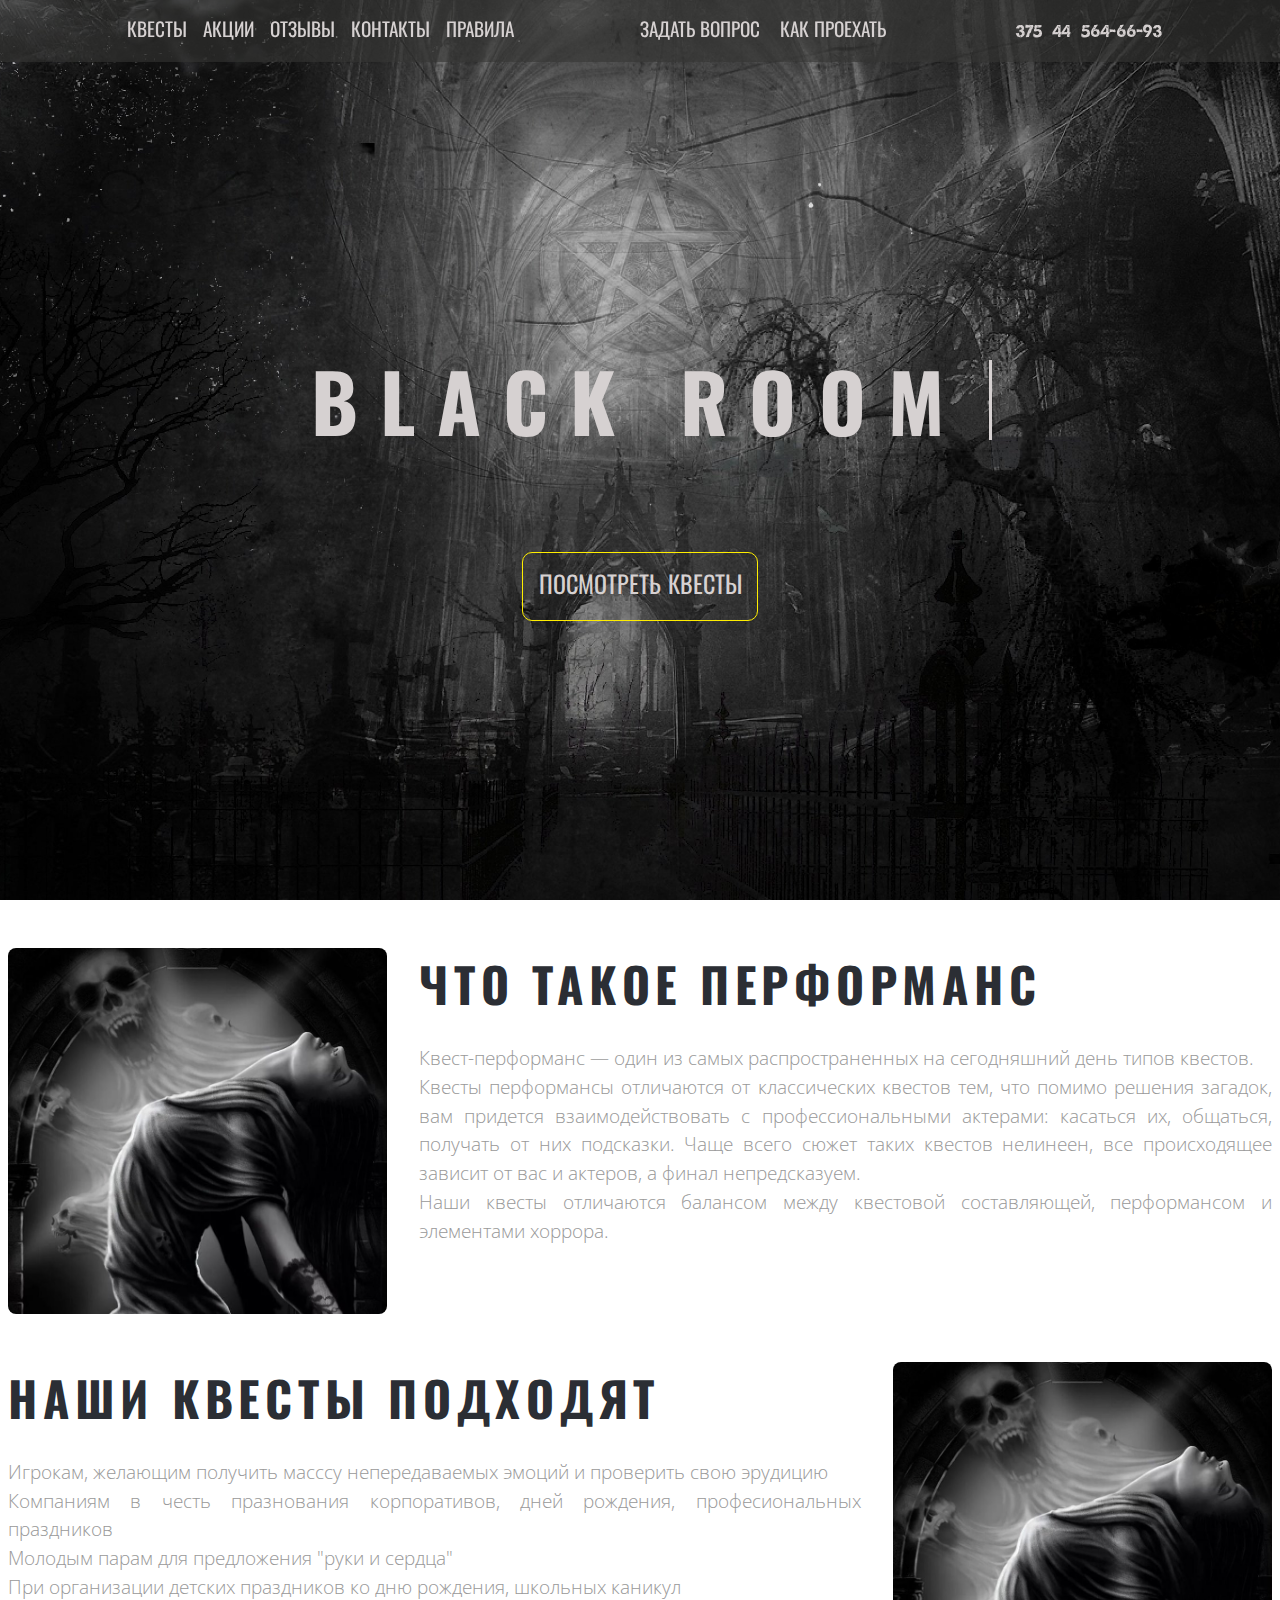
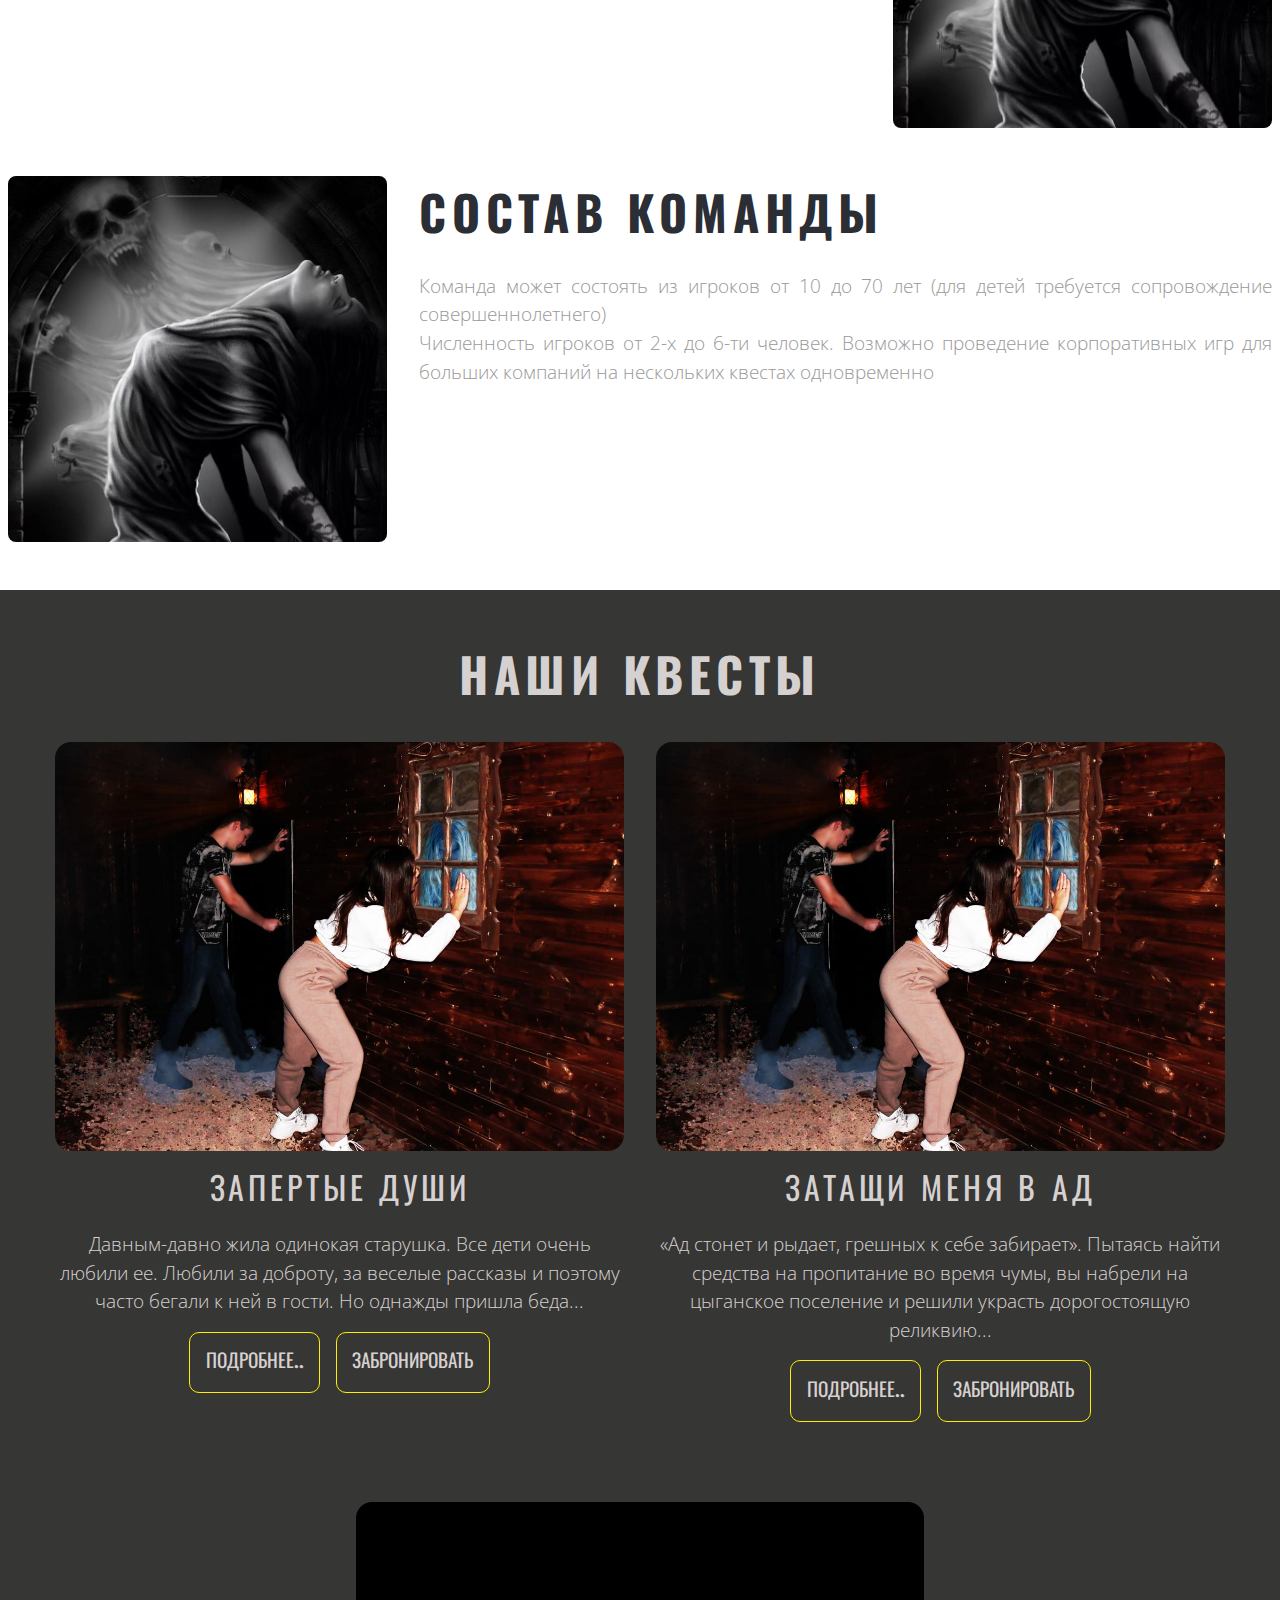
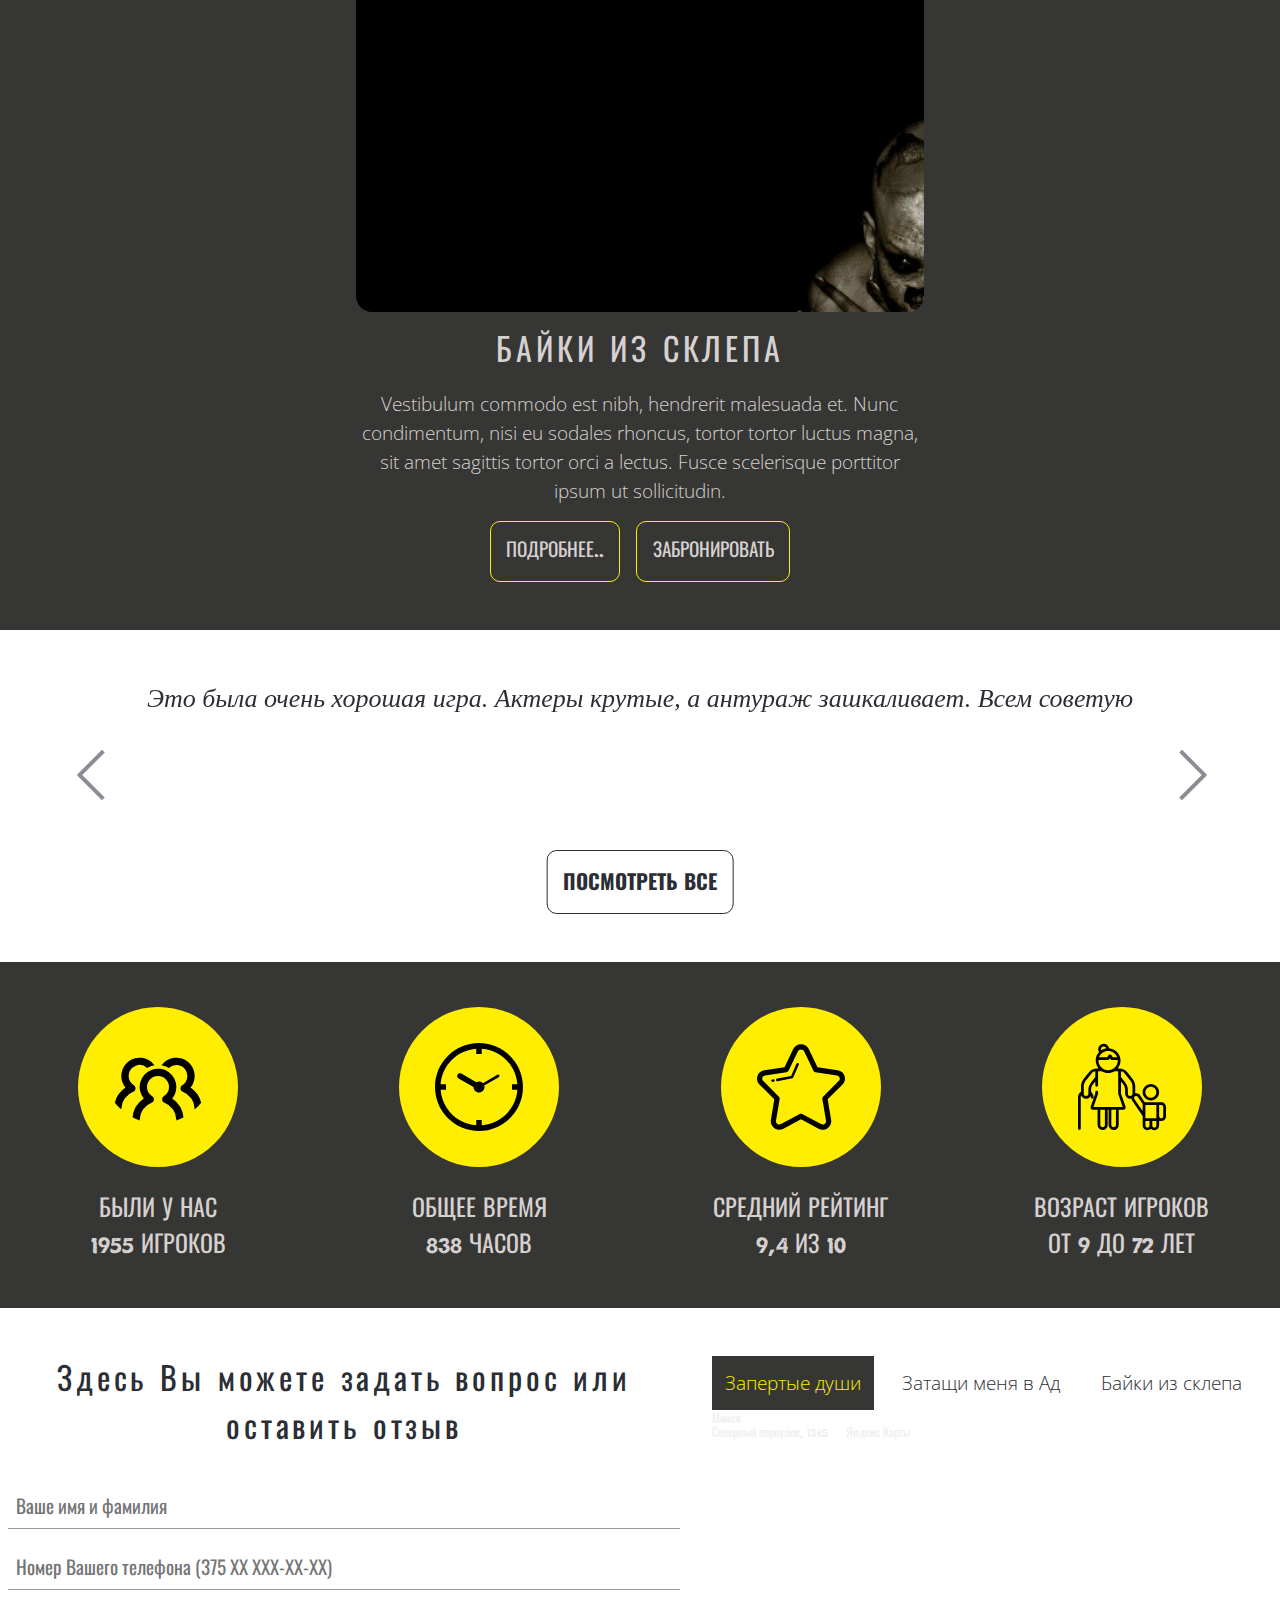
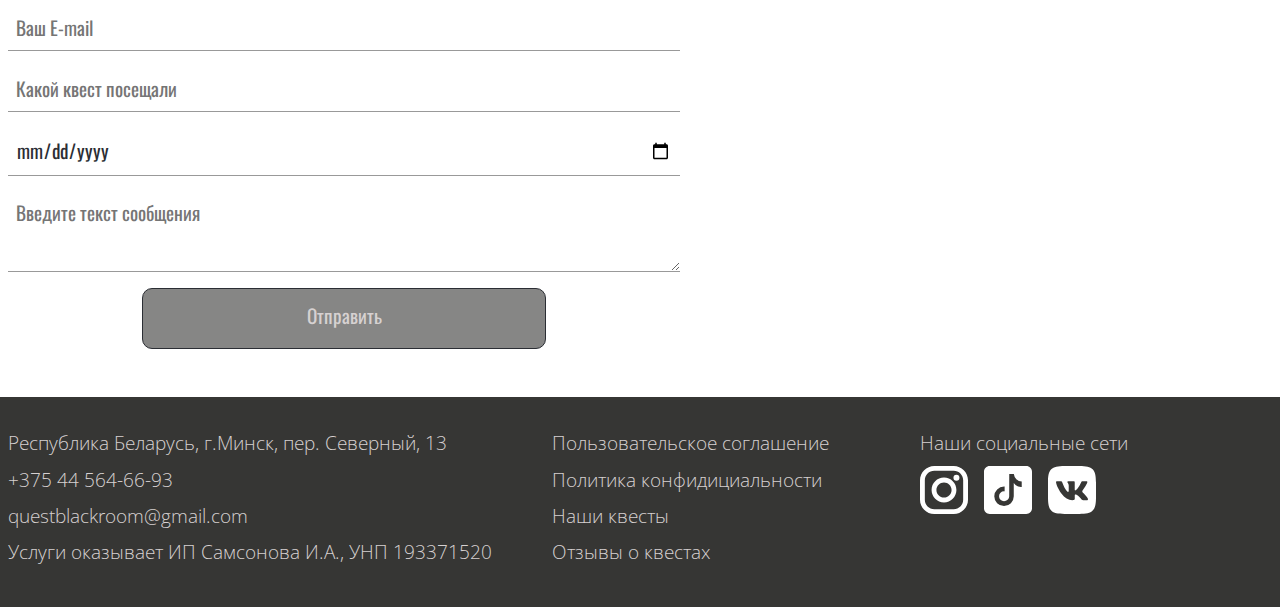
==== commit 7c8b6b19: "Black Room_2" ====
--- a/index.html
+++ b/index.html
@@ -1,23 +1,23 @@
 <!DOCTYPE html>
-<html lang="en">
+<html lang="ru">
 <head>
     <meta charset="UTF-8">
     <meta http-equiv="X-UA-Compatible" content="IE=edge">
     <meta name="viewport" content="width=device-width, initial-scale=1.0">
-    <link rel="stylesheet" href="./normalize.b6182ef6.css">
-    <link rel="stylesheet" href="./style.251b6741.css">
-    <link rel="stylesheet" href="./slider_feedback.13cd9ac0.css">
-
+    <link rel="stylesheet" href="./styles/normalize.css">
     <link href="https://fonts.googleapis.com/css2?family=Amatic+SC&family=Creepster&family=Kaushan+Script&family=Metal+Mania&family=Montserrat:wght@700&family=Open+Sans:wght@400;500;700&family=Oswald:wght@400;500;700&family=Play:wght@400;700&family=Raleway:ital,wght@0,400;0,500;0,600;0,700;0,900;1,500&family=Rubik+Beastly&display=swap" rel="stylesheet">
-<script src="./normalize.b6182ef6.js"></script><script src="./style.251b6741.js"></script><script src="./slider_feedback.13cd9ac0.js"></script><script src="./quest_page.js"></script></head>
+    <link rel="stylesheet" href="./styles/style.css">
+    <link rel="stylesheet" href="./Slider_feedback/css/slider_feedback.css">
+    <title>BLACK ROOM</title>
+</head>
 <body>
-    <header>
+    <header >
          <div class="wrapper" id="wrapper">       
         <div class="header container">            
             <div class="header__logo">
             </div>
             <nav class="navigation-wrapper">
-                <ul class="navigation">
+                <ul  class="navigation">
                     <li><a class="navigation__reference" href="#section-quests">Квесты</a></li>
                     <li><a class="navigation__reference" href="">Акции</a></li>
                     <li><a class="navigation__reference" href="#section-feedback">Отзывы</a></li>
@@ -25,7 +25,7 @@
                     <li><a class="navigation__reference" href="./agreement.html">Правила</a></li>
                 </ul>
             </nav>
-            <div class="question" role="questions">
+            <div class="question">
                 <a href="#section-question-and-map">Задать вопрос</a>
                 <a href="#section-question-and-map">Как проехать</a>
             </div>
@@ -42,8 +42,10 @@
         </div>
         </div>
     </header>
+    
     <main>
-        <section class="banner" id="banner"> 
+    <!-- SECTION BANNER -->
+    <section class="banner" id="banner"> 
             <h1 class="main-text main-text_1">ЛУЧШИЕ ПЕРФОРМАНСЫ МИНСКА</h1>                
             <p class="main-text main-text_2">Думаете, что Вы смелые?</p>
             <p class="main-text main-text_3">Тогда посмотрите страху в глаза </p>
@@ -63,16 +65,18 @@
   <div class="light x7"></div>
   <div class="light x8"></div>
   <div class="light x9"></div>
-        </section>
-        <section class="about-quests">
+    </section>
+
+    <!-- SECTION ABOUT-QUESTS -->
+    <section class="about-quests">
             <div class="container section-paddig about-quests__wrapper">
                 <div class="about-quests__item">
                     <div class="about-quests__image-wrap about-quests__active">
                         <picture>
-                            <img src="./aboutperformance.60d185c8.jpe" alt="">
+                            <img src="./Image/aboutperformance.jpe" alt="">
                         </picture>
                     </div>
-                    <div class="about-quests__description">
+                    <div class = "about-quests__description">
                          <h2>что такое перформанс</h2>
                         <p>Квест-перформанс — один из самых распространенных на сегодняшний день типов квестов.</p> 
                         <p>Квесты перформансы отличаются от классических квестов тем, что помимо решения загадок, вам придется взаимодействовать с профессиональными актерами: касаться их, общаться, получать от них подсказки. Чаще всего сюжет таких квестов нелинеен, все происходящее зависит от вас и актеров, а финал непредсказуем.</p>
@@ -80,61 +84,60 @@
                        </div>
                 </div>
                 <div class="about-quests__item">
-                    <div class="about-quests__description">
-            <h2>Наши квесты подходят
+                    <div class = "about-quests__description">
+            <h2>Наши квесты подходят</h2>
                 <ul>
                 <li>Игрокам, желающим получить масссу непередаваемых эмоций и проверить свою эрудицию</li>
                 <li>Компаниям в честь празнования корпоративов, дней рождения, професиональных праздников</li>
                 <li>Молодым парам для предложения "руки и сердца" </li>
                 <li>При организации детских праздников ко дню рождения, школьных каникул</li>
                 </ul>
-        </h2></div>
+        </div>
             <div class="about-quests__image-wrap about-quests__active">
                 <picture>
-                    <img src="./aboutperformance.60d185c8.jpe" alt="">
+                    <img src="./Image/aboutperformance.jpe" alt="">
                 </picture>
             </div>
         </div>
         <div class="about-quests__item">
             <div class="about-quests__image-wrap about-quests__active">
                 <picture>
-                    <img src="./aboutperformance.60d185c8.jpe" alt="">
+                    <img src="./Image/aboutperformance.jpe" alt="">
                 </picture>
             </div>
-            <div class="about-quests__description">
-            <h2>Состав команды
+            <div class = "about-quests__description">
+            <h2>Состав команды</h2>
             <ul>
                 <li>Команда может состоять из игроков от 10 до 70 лет (для детей требуется сопровождение совершеннолетнего)</li>
                 <li>Численность игроков от 2-х до 6-ти человек. Возможно проведение корпоративных игр для больших компаний на нескольких квестах одновременно </li>
             </ul>
-        </h2></div>
+        </div>
     </div>
 </div>
-        </section>
-
-
-    <!-- ------------- SECTION OUR QUESTS------------------- -->
-        <section id="section-quests">
+    </section>
+
+    <!-- SECTION OUR QUESTS -->
+    <section id="section-quests">
             <div class="container section-paddig">
                 <h2>НАШИ КВЕСТЫ</h2>
                 <div class="quests">
                    <div class="quests_item">
                     <figure class="quests_image-wrap">
-                        <img class="quests_image" src="./banner_zapertye_dushi.c6ffc67c.jpg" alt="quest image">
-                        <figcaption>  
-                            <a class="quests_image-link" href="./quest_page.html">link</a>
+                        <img class="quests_image" src="./Image/banner_zapertye_dushi.jpg" alt="quest image">
+                        <figcaption >  
+                            <a class= "quests_image-link" href="./quest_page.html">link</a>
                             <div>                         
                             <svg xmlns="http://www.w3.org/2000/svg" width="40" height="40" fill="#ffee00" viewBox="0 0 16 16">
-                                <path d="M7 14s-1 0-1-1 1-4 5-4 5 3 5 4-1 1-1 1H7zm4-6a3 3 0 1 0 0-6 3 3 0 0 0 0 6z"></path>
-                                <path fill-rule="evenodd" d="M5.216 14A2.238 2.238 0 0 1 5 13c0-1.355.68-2.75 1.936-3.72A6.325 6.325 0 0 0 5 9c-4 0-5 3-5 4s1 1 1 1h4.216z"></path>
-                                <path d="M4.5 8a2.5 2.5 0 1 0 0-5 2.5 2.5 0 0 0 0 5z"></path>
+                                <path d="M7 14s-1 0-1-1 1-4 5-4 5 3 5 4-1 1-1 1H7zm4-6a3 3 0 1 0 0-6 3 3 0 0 0 0 6z"/>
+                                <path fill-rule="evenodd" d="M5.216 14A2.238 2.238 0 0 1 5 13c0-1.355.68-2.75 1.936-3.72A6.325 6.325 0 0 0 5 9c-4 0-5 3-5 4s1 1 1 1h4.216z"/>
+                                <path d="M4.5 8a2.5 2.5 0 1 0 0-5 2.5 2.5 0 0 0 0 5z"/>
                             </svg>
                             <p>2-6 человек</p> 
                         </div> 
                         <div> 
                             <svg xmlns="http://www.w3.org/2000/svg" width="40" height="40" fill="#ffee00" viewBox="0 0 16 16">
-                                <path d="M8.5 5.5a.5.5 0 0 0-1 0v3.362l-1.429 2.38a.5.5 0 1 0 .858.515l1.5-2.5A.5.5 0 0 0 8.5 9V5.5z"></path>
-                                <path d="M6.5 0a.5.5 0 0 0 0 1H7v1.07a7.001 7.001 0 0 0-3.273 12.474l-.602.602a.5.5 0 0 0 .707.708l.746-.746A6.97 6.97 0 0 0 8 16a6.97 6.97 0 0 0 3.422-.892l.746.746a.5.5 0 0 0 .707-.708l-.601-.602A7.001 7.001 0 0 0 9 2.07V1h.5a.5.5 0 0 0 0-1h-3zm1.038 3.018a6.093 6.093 0 0 1 .924 0 6 6 0 1 1-.924 0zM0 3.5c0 .753.333 1.429.86 1.887A8.035 8.035 0 0 1 4.387 1.86 2.5 2.5 0 0 0 0 3.5zM13.5 1c-.753 0-1.429.333-1.887.86a8.035 8.035 0 0 1 3.527 3.527A2.5 2.5 0 0 0 13.5 1z"></path>
+                                <path d="M8.5 5.5a.5.5 0 0 0-1 0v3.362l-1.429 2.38a.5.5 0 1 0 .858.515l1.5-2.5A.5.5 0 0 0 8.5 9V5.5z"/>
+                                <path d="M6.5 0a.5.5 0 0 0 0 1H7v1.07a7.001 7.001 0 0 0-3.273 12.474l-.602.602a.5.5 0 0 0 .707.708l.746-.746A6.97 6.97 0 0 0 8 16a6.97 6.97 0 0 0 3.422-.892l.746.746a.5.5 0 0 0 .707-.708l-.601-.602A7.001 7.001 0 0 0 9 2.07V1h.5a.5.5 0 0 0 0-1h-3zm1.038 3.018a6.093 6.093 0 0 1 .924 0 6 6 0 1 1-.924 0zM0 3.5c0 .753.333 1.429.86 1.887A8.035 8.035 0 0 1 4.387 1.86 2.5 2.5 0 0 0 0 3.5zM13.5 1c-.753 0-1.429.333-1.887.86a8.035 8.035 0 0 1 3.527 3.527A2.5 2.5 0 0 0 13.5 1z"/>
                               </svg>
                             <p>60 минут</p>   
                         </div>                                
@@ -149,21 +152,21 @@
                 </div>  
                 <div class="quests_item">
                     <figure class="quests_image-wrap">
-                        <img class="quests_image" src="./banner_zapertye_dushi.c6ffc67c.jpg" alt="quest image">
-                        <figcaption>  
-                            <a class="quests_image-link" href="./quest_page.html">link</a>
+                        <img class="quests_image" src="./Image/banner_zapertye_dushi.jpg" alt="quest image">
+                        <figcaption >  
+                            <a class= "quests_image-link" href="./quest_page.html">link</a>
                             <div>                         
                             <svg xmlns="http://www.w3.org/2000/svg" width="40" height="40" fill="#ffee00" viewBox="0 0 16 16">
-                                <path d="M7 14s-1 0-1-1 1-4 5-4 5 3 5 4-1 1-1 1H7zm4-6a3 3 0 1 0 0-6 3 3 0 0 0 0 6z"></path>
-                                <path fill-rule="evenodd" d="M5.216 14A2.238 2.238 0 0 1 5 13c0-1.355.68-2.75 1.936-3.72A6.325 6.325 0 0 0 5 9c-4 0-5 3-5 4s1 1 1 1h4.216z"></path>
-                                <path d="M4.5 8a2.5 2.5 0 1 0 0-5 2.5 2.5 0 0 0 0 5z"></path>
+                                <path d="M7 14s-1 0-1-1 1-4 5-4 5 3 5 4-1 1-1 1H7zm4-6a3 3 0 1 0 0-6 3 3 0 0 0 0 6z"/>
+                                <path fill-rule="evenodd" d="M5.216 14A2.238 2.238 0 0 1 5 13c0-1.355.68-2.75 1.936-3.72A6.325 6.325 0 0 0 5 9c-4 0-5 3-5 4s1 1 1 1h4.216z"/>
+                                <path d="M4.5 8a2.5 2.5 0 1 0 0-5 2.5 2.5 0 0 0 0 5z"/>
                             </svg>
                             <p>2-5 человек</p> 
                         </div> 
                         <div> 
                             <svg xmlns="http://www.w3.org/2000/svg" width="40" height="40" fill="#ffee00" viewBox="0 0 16 16">
-                                <path d="M8.5 5.5a.5.5 0 0 0-1 0v3.362l-1.429 2.38a.5.5 0 1 0 .858.515l1.5-2.5A.5.5 0 0 0 8.5 9V5.5z"></path>
-                                <path d="M6.5 0a.5.5 0 0 0 0 1H7v1.07a7.001 7.001 0 0 0-3.273 12.474l-.602.602a.5.5 0 0 0 .707.708l.746-.746A6.97 6.97 0 0 0 8 16a6.97 6.97 0 0 0 3.422-.892l.746.746a.5.5 0 0 0 .707-.708l-.601-.602A7.001 7.001 0 0 0 9 2.07V1h.5a.5.5 0 0 0 0-1h-3zm1.038 3.018a6.093 6.093 0 0 1 .924 0 6 6 0 1 1-.924 0zM0 3.5c0 .753.333 1.429.86 1.887A8.035 8.035 0 0 1 4.387 1.86 2.5 2.5 0 0 0 0 3.5zM13.5 1c-.753 0-1.429.333-1.887.86a8.035 8.035 0 0 1 3.527 3.527A2.5 2.5 0 0 0 13.5 1z"></path>
+                                <path d="M8.5 5.5a.5.5 0 0 0-1 0v3.362l-1.429 2.38a.5.5 0 1 0 .858.515l1.5-2.5A.5.5 0 0 0 8.5 9V5.5z"/>
+                                <path d="M6.5 0a.5.5 0 0 0 0 1H7v1.07a7.001 7.001 0 0 0-3.273 12.474l-.602.602a.5.5 0 0 0 .707.708l.746-.746A6.97 6.97 0 0 0 8 16a6.97 6.97 0 0 0 3.422-.892l.746.746a.5.5 0 0 0 .707-.708l-.601-.602A7.001 7.001 0 0 0 9 2.07V1h.5a.5.5 0 0 0 0-1h-3zm1.038 3.018a6.093 6.093 0 0 1 .924 0 6 6 0 1 1-.924 0zM0 3.5c0 .753.333 1.429.86 1.887A8.035 8.035 0 0 1 4.387 1.86 2.5 2.5 0 0 0 0 3.5zM13.5 1c-.753 0-1.429.333-1.887.86a8.035 8.035 0 0 1 3.527 3.527A2.5 2.5 0 0 0 13.5 1z"/>
                               </svg>
                             <p>60 минут</p>   
                         </div>                                
@@ -178,21 +181,21 @@
                 </div>  
                 <div class="quests_item">
                     <figure class="quests_image-wrap">
-                        <img class="quests_image" src="./banner.d87cdd95.jpg" alt="quest image">
-                        <figcaption>  
-                            <a class="quests_image-link" href="./quest_page.html">link</a>
+                        <img class="quests_image" src="./Image/banner.jpg" alt="quest image">
+                        <figcaption >  
+                            <a class= "quests_image-link" href="./quest_page.html">link</a>
                             <div>                         
                             <svg xmlns="http://www.w3.org/2000/svg" width="40" height="40" fill="#ffee00" viewBox="0 0 16 16">
-                                <path d="M7 14s-1 0-1-1 1-4 5-4 5 3 5 4-1 1-1 1H7zm4-6a3 3 0 1 0 0-6 3 3 0 0 0 0 6z"></path>
-                                <path fill-rule="evenodd" d="M5.216 14A2.238 2.238 0 0 1 5 13c0-1.355.68-2.75 1.936-3.72A6.325 6.325 0 0 0 5 9c-4 0-5 3-5 4s1 1 1 1h4.216z"></path>
-                                <path d="M4.5 8a2.5 2.5 0 1 0 0-5 2.5 2.5 0 0 0 0 5z"></path>
+                                <path d="M7 14s-1 0-1-1 1-4 5-4 5 3 5 4-1 1-1 1H7zm4-6a3 3 0 1 0 0-6 3 3 0 0 0 0 6z"/>
+                                <path fill-rule="evenodd" d="M5.216 14A2.238 2.238 0 0 1 5 13c0-1.355.68-2.75 1.936-3.72A6.325 6.325 0 0 0 5 9c-4 0-5 3-5 4s1 1 1 1h4.216z"/>
+                                <path d="M4.5 8a2.5 2.5 0 1 0 0-5 2.5 2.5 0 0 0 0 5z"/>
                             </svg>
                             <p>2-5 человек</p> 
                         </div> 
                         <div> 
                             <svg xmlns="http://www.w3.org/2000/svg" width="40" height="40" fill="#ffee00" viewBox="0 0 16 16">
-                                <path d="M8.5 5.5a.5.5 0 0 0-1 0v3.362l-1.429 2.38a.5.5 0 1 0 .858.515l1.5-2.5A.5.5 0 0 0 8.5 9V5.5z"></path>
-                                <path d="M6.5 0a.5.5 0 0 0 0 1H7v1.07a7.001 7.001 0 0 0-3.273 12.474l-.602.602a.5.5 0 0 0 .707.708l.746-.746A6.97 6.97 0 0 0 8 16a6.97 6.97 0 0 0 3.422-.892l.746.746a.5.5 0 0 0 .707-.708l-.601-.602A7.001 7.001 0 0 0 9 2.07V1h.5a.5.5 0 0 0 0-1h-3zm1.038 3.018a6.093 6.093 0 0 1 .924 0 6 6 0 1 1-.924 0zM0 3.5c0 .753.333 1.429.86 1.887A8.035 8.035 0 0 1 4.387 1.86 2.5 2.5 0 0 0 0 3.5zM13.5 1c-.753 0-1.429.333-1.887.86a8.035 8.035 0 0 1 3.527 3.527A2.5 2.5 0 0 0 13.5 1z"></path>
+                                <path d="M8.5 5.5a.5.5 0 0 0-1 0v3.362l-1.429 2.38a.5.5 0 1 0 .858.515l1.5-2.5A.5.5 0 0 0 8.5 9V5.5z"/>
+                                <path d="M6.5 0a.5.5 0 0 0 0 1H7v1.07a7.001 7.001 0 0 0-3.273 12.474l-.602.602a.5.5 0 0 0 .707.708l.746-.746A6.97 6.97 0 0 0 8 16a6.97 6.97 0 0 0 3.422-.892l.746.746a.5.5 0 0 0 .707-.708l-.601-.602A7.001 7.001 0 0 0 9 2.07V1h.5a.5.5 0 0 0 0-1h-3zm1.038 3.018a6.093 6.093 0 0 1 .924 0 6 6 0 1 1-.924 0zM0 3.5c0 .753.333 1.429.86 1.887A8.035 8.035 0 0 1 4.387 1.86 2.5 2.5 0 0 0 0 3.5zM13.5 1c-.753 0-1.429.333-1.887.86a8.035 8.035 0 0 1 3.527 3.527A2.5 2.5 0 0 0 13.5 1z"/>
                               </svg>
                             <p>60 минут</p>   
                         </div>                                
@@ -207,74 +210,93 @@
                 </div>   
                 </div>
              </div>
-        </section> 
-
-        <!-- ---------------- SECTION FEEDBACK------------------ -->
-<section id="section-feedback">
-    <div class="cd-testimonials-wrapper cd-container container">
-        <ul class="cd-testimonials">
-            <li>
-                <p>Это была очень хорошая игра. Актеры крутые, а антураж зашкаливает. Всем советую</p>
-                <div class="cd-author">
-                    <ul class="cd-author-info">
-                        <li>Квест 'Затащи меня в АД'</li>
-                        <li>София Оршанская</li>
-                        <li>21.04.2022</li>
+    </section> 
+
+    <!-- SECTION FEEDBACK -->
+    <section id="section-feedback">
+            <div class="cd-testimonials-wrapper cd-container container">
+                <ul class="cd-testimonials">
+                    <li>
+                        <p>Это была очень хорошая игра. Актеры крутые, а антураж зашкаливает. Всем советую</p>
+                        <div class="cd-author">
+                            <ul class="cd-author-info">
+                                <li>Квест 'Затащи меня в АД'</li>
+                                <li>София Оршанская</li>
+                                <li>21.04.2022</li>
+                            </ul>
+                        </div>
+                    </li>
+                    <li>
+                        <p>Хочется выразить огромную благодарность ребятам, которые проделали и делают колоссальную работу по созданию и проведению этого квеста!!! Молодцы!!! Всё на высшем уровне: сервис, подача, игра актёров, технические моменты!! Каааааааааайф!!! Наша компания получила офигенные эмоции, крутые впечатления и непередаваемые ощущения!! Незабываемо, страшно, смешно, интересно, КРУТО!!!! Всем рекомендуем к посещению!! Квест, тем более такой - отличная идея здорово провести время с друзьями и почувствовать адреналин!!!</p>
+                        <div class="cd-author">
+                            <ul class="cd-author-info">
+                                <li>Квест 'Запертые души'</li>
+                                <li>Маня Бережная</li>
+                                <li>24.04.2022</li>
+                            </ul>
+                        </div>
+                    </li>  
+                </ul> <!-- cd-testimonials -->
+            
+                <a href="#0" class="btn cd-see-all"><span>посмотреть все</span></a>
+            </div> <!-- cd-testimonials-wrapper -->
+            
+            <div class="cd-testimonials-all">
+                <div class="cd-testimonials-all-wrapper">
+                    <ul>
+                        <li class="cd-testimonials-item">
+                            <p>Lorem ipsum dolor sit amet, consectetur adipisicing elit. Odit totam saepe iste maiores neque animi molestias nihil illum nisi temporibus.</p>
+                            <div class="cd-author">
+                                <ul class="cd-author-info">
+                                    <li>MyName</li>
+                                    <li>CEO, CompanyName</li>
+                                </ul>
+                            </div> 
+                        </li>
+
+                        <li class="cd-testimonials-item">
+                            <p>Lorem ipsum dolor sit amet, consectetur adipisicing elit. Odit totam saepe iste maiores neque animi molestias nihil illum nisi temporibus.</p>
+                            <div class="cd-author">
+                                <ul class="cd-author-info">
+                                    <li>Demyan</li>
+                                    <li>CEO, CompanyName</li>
+                                </ul>
+                            </div> 
+                        </li>
+                        
+                        <li class="cd-testimonials-item">
+                            <p>Lorem ipsum dolor sit amet, consectetur adipisicing elit. Odit totam saepe iste maiores neque animi molestias nihil illum nisi temporibus.</p>
+                            <div class="cd-author">
+                                <ul class="cd-author-info">
+                                    <li>MyName</li>
+                                    <li>CEO, CompanyName</li>
+                                </ul>
+                            </div> 
+                        </li>
+                        <li class="cd-testimonials-item">
+                            <p>Lorem ipsum dolor sit amet, consectetur adipisicing elit. Odit totam saepe iste maiores neque animi molestias nihil illum nisi temporibus.</p>
+                            <div class="cd-author">
+                                <ul class="cd-author-info">
+                                    <li>Demyan</li>
+                                    <li>CEO, CompanyName</li>
+                                </ul>
+                            </div> 
+                        </li>           
                     </ul>
                 </div>
-            </li>
-            <li>
-                <p>Хочется выразить огромную благодарность ребятам, которые проделали и делают колоссальную работу по созданию и проведению этого квеста!!! Молодцы!!! Всё на высшем уровне: сервис, подача, игра актёров, технические моменты!! Каааааааааайф!!! Наша компания получила офигенные эмоции, крутые впечатления и непередаваемые ощущения!! Незабываемо, страшно, смешно, интересно, КРУТО!!!! Всем рекомендуем к посещению!! Квест, тем более такой - отличная идея здорово провести время с друзьями и почувствовать адреналин!!!</p>
-                <div class="cd-author">
-                    <ul class="cd-author-info">
-                        <li>Квест 'Запертые души'</li>
-                        <li>Маня Бережная</li>
-                        <li>24.04.2022</li>
-                    </ul>
-                </div>
-            </li>  
-        </ul> <!-- cd-testimonials -->
-    
-        <a href="#0" class="btn cd-see-all"><span>посмотреть все</span></a>
-    </div> <!-- cd-testimonials-wrapper -->
-    
-    <div class="cd-testimonials-all">
-        <div class="cd-testimonials-all-wrapper">
-            <ul>
-                <li class="cd-testimonials-item">
-                    <p>Lorem ipsum dolor sit amet, consectetur adipisicing elit. Odit totam saepe iste maiores neque animi molestias nihil illum nisi temporibus.</p>
-                    <div class="cd-author">
-                        <ul class="cd-author-info">
-                            <li>MyName</li>
-                            <li>CEO, CompanyName</li>
-                        </ul>
-                    </div> 
-                </li>
-                
-                <li class="cd-testimonials-item">
-                    <p>Lorem ipsum dolor sit amet, consectetur adipisicing elit. Odit totam saepe iste maiores neque animi molestias nihil illum nisi temporibus.</p>
-                    <div class="cd-author">
-                        <ul class="cd-author-info">
-                            <li>MyName</li>
-                            <li>CEO, CompanyName</li>
-                        </ul>
-                    </div> 
-                </li>           
-            </ul>
-        </div>
-        <a href="#0" class="close-btn">Close</a>
-    </div>
-</section> 
-
-<!-- ---------------- SECTION STATISTICS------------------ -->
-<section id="section-statistics">
+                <a href="#0" class="close-btn">Close</a>
+            </div>
+    </section> 
+
+    <!--  SECTION STATISTICS -->
+    <section id="section-statistics">
     <div class="statistics container statistics_flex">
         <div class="statistics__item">
             <div class="statistics__item-flex">
             <div class="statistics__item-img">
             <svg width="24px" height="24px" viewBox="0 0 24 24" xmlns="http://www.w3.org/2000/svg">
-                <path d="M.221 16.268a15.064 15.064 0 0 0 1.789 1.9C2.008 18.111 2 18.057 2 18a5.029 5.029 0 0 1 3.233-4.678 1 1 0 0 0 .175-1.784A2.968 2.968 0 0 1 4 9a2.988 2.988 0 0 1 5.022-2.2 5.951 5.951 0 0 1 2.022-.715 4.994 4.994 0 1 0-7.913 6.085 7.07 7.07 0 0 0-2.91 4.098zM23.779 16.268a7.07 7.07 0 0 0-2.91-4.1 4.994 4.994 0 1 0-7.913-6.086 5.949 5.949 0 0 1 2.022.715 2.993 2.993 0 1 1 3.614 4.74 1 1 0 0 0 .175 1.784A5.029 5.029 0 0 1 22 18c0 .057-.008.111-.01.167a15.065 15.065 0 0 0 1.789-1.899z"></path>
-                <path d="M18.954 20.284a7.051 7.051 0 0 0-3.085-5.114A4.956 4.956 0 0 0 17 12a5 5 0 1 0-8.869 3.17 7.051 7.051 0 0 0-3.085 5.114 14.923 14.923 0 0 0 1.968.849C7.012 21.088 7 21.046 7 21a5.031 5.031 0 0 1 3.233-4.678 1 1 0 0 0 .175-1.785A2.964 2.964 0 0 1 9 12a3 3 0 1 1 6 0 2.964 2.964 0 0 1-1.408 2.537 1 1 0 0 0 .175 1.785A5.031 5.031 0 0 1 17 21c0 .046-.012.088-.013.133a14.919 14.919 0 0 0 1.967-.849z"></path>
+                <path d="M.221 16.268a15.064 15.064 0 0 0 1.789 1.9C2.008 18.111 2 18.057 2 18a5.029 5.029 0 0 1 3.233-4.678 1 1 0 0 0 .175-1.784A2.968 2.968 0 0 1 4 9a2.988 2.988 0 0 1 5.022-2.2 5.951 5.951 0 0 1 2.022-.715 4.994 4.994 0 1 0-7.913 6.085 7.07 7.07 0 0 0-2.91 4.098zM23.779 16.268a7.07 7.07 0 0 0-2.91-4.1 4.994 4.994 0 1 0-7.913-6.086 5.949 5.949 0 0 1 2.022.715 2.993 2.993 0 1 1 3.614 4.74 1 1 0 0 0 .175 1.784A5.029 5.029 0 0 1 22 18c0 .057-.008.111-.01.167a15.065 15.065 0 0 0 1.789-1.899z"/>
+                <path d="M18.954 20.284a7.051 7.051 0 0 0-3.085-5.114A4.956 4.956 0 0 0 17 12a5 5 0 1 0-8.869 3.17 7.051 7.051 0 0 0-3.085 5.114 14.923 14.923 0 0 0 1.968.849C7.012 21.088 7 21.046 7 21a5.031 5.031 0 0 1 3.233-4.678 1 1 0 0 0 .175-1.785A2.964 2.964 0 0 1 9 12a3 3 0 1 1 6 0 2.964 2.964 0 0 1-1.408 2.537 1 1 0 0 0 .175 1.785A5.031 5.031 0 0 1 17 21c0 .046-.012.088-.013.133a14.919 14.919 0 0 0 1.967-.849z"/>
               </svg>              
             </div> 
         </div>  
@@ -285,7 +307,9 @@
         <div class="statistics__item">
             <div class="statistics__item-flex">
             <div class="statistics__item-img">
-                <svg version="1.1" id="Capa_1" xmlns="http://www.w3.org/2000/svg" xmlns:xlink="http://www.w3.org/1999/xlink" x="0px" y="0px" width="485.213px" height="485.212px" viewBox="0 0 485.213 485.212" style="enable-background:new 0 0 485.213 485.212;" xml:space="preserve">
+                <svg version="1.1" id="Capa_1" xmlns="http://www.w3.org/2000/svg" xmlns:xlink="http://www.w3.org/1999/xlink" x="0px" y="0px"
+                width="485.213px" height="485.212px" viewBox="0 0 485.213 485.212" style="enable-background:new 0 0 485.213 485.212;"
+                xml:space="preserve">
            <g>
                <path d="M242.607,0C108.629,0,0.001,108.628,0.001,242.606c0,133.976,108.628,242.606,242.606,242.606
                    c133.978,0,242.604-108.631,242.604-242.606C485.212,108.628,376.585,0,242.607,0z M257.771,454.116v-29.557h-30.327v29.557
@@ -295,7 +319,7 @@
                    c0.691,2.577,1.582,5.066,1.582,7.848c0,16.762-13.581,30.324-30.326,30.324c-16.75,0-30.327-13.562-30.327-30.324l-82.299-47.503
                    c-7.257-4.203-9.743-13.474-5.554-20.729c4.174-7.285,13.459-9.771,20.715-5.565l82.775,47.798
                    c4.411-2.487,9.239-4.324,14.69-4.324c8.471,0,16.092,3.494,21.604,9.122l79.648-46.024
-                   C347.416,173.277,352.064,174.521,354.226,178.163z"></path>
+                   C347.416,173.277,352.064,174.521,354.226,178.163z"/>
            </g>     
            </svg>
         </div> 
@@ -306,7 +330,8 @@
         <div class="statistics__item">
             <div class="statistics__item-flex">
             <div class="statistics__item-img">
-                <svg version="1.1" id="Capa_1" xmlns="http://www.w3.org/2000/svg" xmlns:xlink="http://www.w3.org/1999/xlink" x="0px" y="0px" width="67.837px" height="67.837px" viewBox="0 0 67.837 67.837" style="enable-background:new 0 0 67.837 67.837;" xml:space="preserve">
+                <svg  x="0px" y="0px" width="67.837px" height="67.837px" viewBox="0 0 67.837 67.837" style="enable-background:new 0 0 67.837 67.837;"
+	 xml:space="preserve">
 <g>
 	<g>
 		<g>
@@ -321,14 +346,14 @@
 				c-0.655-0.097-1.222-0.513-1.509-1.11L36.289,6.451c-0.424-0.881-1.354-1.449-2.37-1.449s-1.947,0.569-2.374,1.45l-7.217,14.986
 				c-0.287,0.597-0.853,1.013-1.508,1.11l-16.61,2.47c-0.958,0.143-1.772,0.804-2.077,1.687c-0.3,0.873-0.072,1.827,0.593,2.489
 				l12.172,12.154c0.458,0.457,0.666,1.107,0.56,1.746l-2.822,16.857c-0.158,0.936,0.245,1.859,1.053,2.416
-				c0.804,0.551,1.923,0.617,2.809,0.145l14.474-7.793C33.267,54.561,33.593,54.48,33.919,54.48z"></path>
+				c0.804,0.551,1.923,0.617,2.809,0.145l14.474-7.793C33.267,54.561,33.593,54.48,33.919,54.48z"/>
 		</g>
 		<g>
 			<path d="M12.003,30.036c-0.481,0-0.906-0.349-0.986-0.84c-0.088-0.545,0.282-1.059,0.827-1.147l0.664-0.108
 				c0.548-0.094,1.059,0.282,1.147,0.827c0.088,0.545-0.282,1.059-0.827,1.147l-0.664,0.108
 				C12.111,30.032,12.056,30.036,12.003,30.036z M15.675,29.44c-0.47,0-0.889-0.332-0.98-0.811c-0.105-0.542,0.25-1.067,0.792-1.171
 				L26.31,25.37l4.082-9.362c0.222-0.505,0.812-0.738,1.316-0.517c0.507,0.221,0.739,0.81,0.518,1.316l-4.293,9.845
-				c-0.132,0.302-0.404,0.52-0.728,0.582l-11.34,2.188C15.801,29.435,15.738,29.44,15.675,29.44z"></path>
+				c-0.132,0.302-0.404,0.52-0.728,0.582l-11.34,2.188C15.801,29.435,15.738,29.44,15.675,29.44z"/>
 		</g>
 	</g>
 </g>
@@ -341,13 +366,14 @@
         <div class="statistics__item">
             <div class="statistics__item-flex">
             <div class="statistics__item-img">
-                <svg version="1.1" id="Layer_1" xmlns="http://www.w3.org/2000/svg" xmlns:xlink="http://www.w3.org/1999/xlink" x="0px" y="0px" viewBox="0 0 511.999 511.999" style="enable-background:new 0 0 511.999 511.999;" xml:space="preserve">
+                <svg version="1.1" id="Layer_1" xmlns="http://www.w3.org/2000/svg" xmlns:xlink="http://www.w3.org/1999/xlink" x="0px" y="0px"
+                viewBox="0 0 511.999 511.999" style="enable-background:new 0 0 511.999 511.999;" xml:space="preserve">
            <g>
                <g>
                    <path d="M424.099,238.647c-26.447,0-47.962,21.516-47.962,47.963c0,26.446,21.515,47.962,47.962,47.962
                        c26.447,0,47.963-21.516,47.963-47.962C472.062,260.163,450.546,238.647,424.099,238.647z M424.099,318.526
                        c-17.597,0-31.915-14.317-31.915-31.915c0-17.598,14.317-31.916,31.915-31.916c17.598,0,31.916,14.317,31.916,31.916
-                       C456.015,304.208,441.697,318.526,424.099,318.526z"></path>
+                       C456.015,304.208,441.697,318.526,424.099,318.526z"/>
                </g>
            </g>
            <g>
@@ -390,7 +416,7 @@
                        c-6.587,0-11.946-5.359-11.946-11.946v-25.258h23.891V479.647z M392.184,438.342v-77.143h63.83v77.143H392.184z M456.015,479.647
                        L456.015,479.647c0,6.587-5.359,11.946-11.946,11.946h-0.001c-6.587,0-11.945-5.359-11.945-11.946v-25.258h23.892V479.647z
                         M484.007,438.342c-6.587,0-11.946-5.359-11.946-11.947v-65.197h12.472c6.297,0,11.419,5.122,11.419,11.419v53.777h0
-                       C495.953,432.982,490.594,438.342,484.007,438.342z"></path>
+                       C495.953,432.982,490.594,438.342,484.007,438.342z"/>
                </g>     </g>          
            </svg>
             </div>
@@ -400,118 +426,123 @@
         </div>
     </div>
 
-</section>
-
-<!-- ---------------- SECTION QUESTION AND MAP------------------ -->
-
-<section id="section-question-and-map">
-    <div class="container container-flex">
-        <div class="form-wrapper flex-1">
-                <form action="#" class="feedback">
-                    <h3>Здесь Вы можете задать вопрос или оставить отзыв</h3>
-                    <input class="feedback__user-name" type="text" placeholder="Ваше имя и фамилия">
-                    <input class="feedback__email" type="email" placeholder="Ваш E-mail">
-                    <input class="feedback__quest-name" type="text" placeholder="Какой квест посещали">
-                    <input class="feedback__date" type="date" placeholder="Дата посещения квеста">
-                    <textarea class="feedback__text" name="" id="" placeholder="Введите текст сообщения"></textarea>
-                     <button class="btn feedback__submit" type="submit"><span>Отправить</span> </button>
+    </section>
+
+    <!-- SECTION QUESTION AND MAP -->
+
+    <section id="section-question-and-map" class="section-paddig">
+        <div class="container container-flex">
+            <div class="form-wrapper flex-1">
+                    <form action="#" class="feedback">
+                        <h3>Здесь Вы можете задать вопрос или оставить отзыв</h3>
+                        <input class="feedback__user-name" type="text" placeholder="Ваше имя и фамилия">
+                        <input class="feedback__user-phone" type="number" placeholder="Номер Вашего телефона (375 XX XXX-XX-XX)">
+                        <input class="feedback__email" type="email" placeholder="Ваш E-mail">
+                        <input class="feedback__quest-name" type="text" placeholder="Какой квест посещали">
+                        <input class="feedback__date" type="date" placeholder="Дата посещения квеста">
+                        <textarea class="feedback__text" placeholder="Введите текст сообщения"></textarea>
+                        <button class="btn feedback__submit" type="submit"><span>Отправить</span> </button>
                     </form>
-        </div>
-        <div class="section-feedback_flex">
-            <div class="map-wrap">
-            <iframe src="https://www.google.com/maps/embed?pb=!1m18!1m12!1m3!1d1175.4940693974195!2d27.53522058672545!3d53.89641476161814!2m3!1f0!2f0!3f0!3m2!1i1024!2i768!4f13.1!3m3!1m2!1s0x46dbcfe4feaaa1d9%3A0x1b83b3a04804ce6b!2z0L_QtdGALiDQodC10LLQtdGA0L3Ri9C5IDEzLCDQnNC40L3RgdC6!5e0!3m2!1sru!2sby!4v1650286426025!5m2!1sru!2sby" width="600" height="450" style="border:0;" allowfullscreen="" loading="lazy" referrerpolicy="no-referrer-when-downgrade"></iframe>
-        </div>
-        </div>
-    </div>
-</section>
-</main>
-
-<!-- ---------------- FOOTER------------------ -->
+                </div>
+            <div class="section-feedback_flex">
+                <ul id="map__quests-btn-collection">
+                    <li class = 'map__quests-btn' data-btn-map-id="1"> Запертые души</li>
+                    <li class = 'map__quests-btn' data-btn-map-id="2">Затащи меня в Ад</li>
+                    <li class = 'map__quests-btn' data-btn-map-id="3">Байки из склепа</li>
+                </ul>
+                <div class="map-wrap">  
+                    <div class="map-item map-active" data-map-id="1" style="position:relative;overflow:hidden;">
+                        <a href="https://yandex.by/maps/157/minsk/?utm_medium=mapframe&utm_source=maps" style="color:#eee;font-size:12px;position:absolute;top:0px;">Минск</a>
+                        <a href="https://yandex.by/maps/157/minsk/house/Zk4YcwRlSUQBQFtpfXR4d3hqYg==/?ll=27.535017%2C53.896496&source=wizgeo&utm_medium=mapframe&utm_source=maps&z=17.03" style="color:#eee;font-size:12px;position:absolute;top:14px;">Северный переулок, 13к5 — Яндекс Карты</a>
+                        <iframe src="https://yandex.by/map-widget/v1/-/CCUJAYVCcD" width="560" height="400" frameborder="1" allowfullscreen="true" style="position:relative;"></iframe>
+                    </div>
+                    <div class="map-item" data-map-id="2" style="position:relative;overflow:hidden;">
+                        <a href="https://yandex.by/maps/157/minsk/?utm_medium=mapframe&utm_source=maps" style="color:#eee;font-size:12px;position:absolute;top:0px;">Минск</a>
+                        <a href="https://yandex.by/maps/157/minsk/house/Zk4YcwRlSUQBQFtpfXR4d3hqYg==/?ll=27.535017%2C53.896496&source=wizgeo&utm_medium=mapframe&utm_source=maps&z=17.03" style="color:#eee;font-size:12px;position:absolute;top:14px;">Северный переулок, 13к5 — Яндекс Карты</a>
+                        <iframe src="https://yandex.by/map-widget/v1/-/CCUJAYVCcD" width="560" height="400" frameborder="1" allowfullscreen="true" style="position:relative;"></iframe>
+                    </div>
+                    <div class="map-item" data-map-id="3" style="position:relative;overflow:hidden;">
+                        <a href="https://yandex.by/maps/157/minsk/?utm_medium=mapframe&utm_source=maps" style="color:#eee;font-size:12px;position:absolute;top:0px;">Минск</a>
+                        <a href="https://yandex.by/maps/157/minsk/house/Zk4YcwZjSUUPQFtpfXVxc3pqZg==/?ll=27.513008%2C53.902692&source=wizgeo&utm_medium=mapframe&utm_source=maps&z=17.03" style="color:#eee;font-size:12px;position:absolute;top:14px;">Улица 3 Сентября, 21 — Яндекс Карты</a>
+                        <iframe src="https://yandex.by/map-widget/v1/-/CCUJA4H1PA" width="560" height="400" frameborder="1" allowfullscreen="true" style="position:relative;"></iframe>
+                    </div>
+
+            </div>
+            </div>
+        </div>
+    </section>
+    </main>
+
+<!-- FOOTER-->
 <footer id="section-footer">
    <div class="container">
-       <div class="footer">
-       <div class="footer-item footer-item_about">
-        <address">
-            <ul>
-              <li class="address">                
-                Республика Беларусь, г.Минск, пер. Северный, 13
-              </li>
-              <li>
-                <i< i="">
-                <a href="tel:+375445646693" class="btn btn_footer">+375 44 564-66-93</a>
-              </i<></li>
-              <li>               
-                <a href="mailto:questblackroom@gmail.com" class="btn btn_footer">questblackroom@gmail.com</a>
-              </li>
-              <li>               
-                Услуги оказывает ИП Самсонова И.А., УНП 193371520   
-              </li>
-            </ul>
-          
-       </address"></div>
-       <div class="footer-item">
-           <ul>
-                <li><a href="/agreement.html" class="btn btn_footer">Пользовательское соглашение</a></li>
-                <li><a href="" class="btn btn_footer">Политика конфидициальности </a></li>
-                <li><a href="#section-quests" class="btn btn_footer">Наши квесты</a></li>
-                <li><a href="#section-feedback" class="btn btn_footer">Отзывы о квестах</a></li>
-
-            </ul>
-        </div>
-       <div class="footer-item">
-           <p class="footer-item__social-header">Наши социальные сети</p>
-           <div class="footer-item_flex">
-           <div class="footer-item__social">
-               <a href=""><svg version="1.1" id="Layer_1" x="0px" y="0px" viewBox="0 0 551.034 551.034" style="enable-background:new 0 0 551.034 551.034;" xml:space="preserve">
-           <g id="XMLID_13_">
-                <path id="XMLID_17_" fill="#fff" d="M386.878,0H164.156C73.64,0,0,73.64,0,164.156v222.722
-                   c0,90.516,73.64,164.156,164.156,164.156h222.722c90.516,0,164.156-73.64,164.156-164.156V164.156
-                   C551.033,73.64,477.393,0,386.878,0z M495.6,386.878c0,60.045-48.677,108.722-108.722,108.722H164.156
-                   c-60.045,0-108.722-48.677-108.722-108.722V164.156c0-60.046,48.677-108.722,108.722-108.722h222.722
-                   c60.045,0,108.722,48.676,108.722,108.722L495.6,386.878L495.6,386.878z"></path>
-                <path id="XMLID_81_" fill="#fff" d="M275.517,133C196.933,133,133,196.933,133,275.516
-                   s63.933,142.517,142.517,142.517S418.034,354.1,418.034,275.516S354.101,133,275.517,133z M275.517,362.6
-                   c-48.095,0-87.083-38.988-87.083-87.083s38.989-87.083,87.083-87.083c48.095,0,87.083,38.988,87.083,87.083
-                   C362.6,323.611,323.611,362.6,275.517,362.6z"></path>
-                <circle id="XMLID_83_" fill="#fff" cx="418.306" cy="134.072" r="34.149"></circle>
-           </g>       
-           </svg></a>
-           </div>  
-           <div class="footer-item__social">
-            <a href="">
-                <svg viewBox="4 4 42 42" width="50" height="50"><path fill="#fff" d="M41 4H9C6.243 4 4 6.243 4 9v32c0 2.757 2.243 5 5 5h32c2.757 0 5-2.243 5-5V9c0-2.757-2.243-5-5-5m-3.994 18.323a7.482 7.482 0 0 1-.69.035 7.492 7.492 0 0 1-6.269-3.388v11.537a8.527 8.527 0 1 1-8.527-8.527c.178 0 .352.016.527.027v4.202c-.175-.021-.347-.053-.527-.053a4.351 4.351 0 1 0 0 8.704c2.404 0 4.527-1.894 4.527-4.298l.042-19.594h4.02a7.488 7.488 0 0 0 6.901 6.685v4.67"></path></svg>
-            </a>
-        </div>
-       
-        <div class="footer-item__social">
-            <a href="">
-                <svg width="48px" height="48px" viewBox="0 0 24 24" role="img"><title>VK icon</title><path fill="#fff" d="M15.684 0H8.316C1.592 0 0 1.592 0 8.316v7.368C0 22.408 1.592 24 8.316 24h7.368C22.408 24 24 22.408 24 15.684V8.316C24 1.592 22.391 0 15.684 0zm3.692 17.123h-1.744c-.66 0-.864-.525-2.05-1.727-1.033-1-1.49-1.135-1.744-1.135-.356 0-.458.102-.458.593v1.575c0 .424-.135.678-1.253.678-1.846 0-3.896-1.118-5.335-3.202C4.624 10.857 4.03 8.57 4.03 8.096c0-.254.102-.491.593-.491h1.744c.44 0 .61.203.78.677.863 2.49 2.303 4.675 2.896 4.675.22 0 .322-.102.322-.66V9.721c-.068-1.186-.695-1.287-.695-1.71 0-.204.17-.407.44-.407h2.744c.373 0 .508.203.508.643v3.473c0 .372.17.508.271.508.22 0 .407-.136.813-.542 1.254-1.406 2.151-3.574 2.151-3.574.119-.254.322-.491.763-.491h1.744c.525 0 .644.27.525.643-.22 1.017-2.354 4.031-2.354 4.031-.186.305-.254.44 0 .78.186.254.796.779 1.203 1.253.745.847 1.32 1.558 1.473 2.05.17.49-.085.744-.576.744z"></path></svg>
-            </a>
+        <div class="footer">
+            <div class="footer-item footer-item_about" >                
+                    <ul>
+                    <li class="address">                
+                        Республика Беларусь, г.Минск, пер. Северный, 13
+                    </li>
+                    <li>
+                        <a href="tel:+375445646693" class='btn btn_footer'>+375 44 564-66-93</a>
+                    </li>
+                    <li>               
+                        <a href="mailto:questblackroom@gmail.com" class='btn btn_footer'>questblackroom@gmail.com</a>
+                    </li>
+                    <li>               
+                        Услуги оказывает ИП Самсонова И.А., УНП 193371520   
+                    </li>
+                    </ul>              
+            </div>
+            <div class="footer-item">
+                <ul>
+                        <li ><a href="./agreement.html" class='btn btn_footer'>Пользовательское соглашение</a></li>
+                        <li><a href="" class='btn btn_footer'>Политика конфидициальности </a></li>
+                        <li><a href="#section-quests" class='btn btn_footer'>Наши квесты</a></li>
+                        <li><a href="#section-feedback" class='btn btn_footer'>Отзывы о квестах</a></li>
+
+                    </ul>
+            </div>
+            <div class="footer-item">
+                <p class = 'footer-item__social-header'>Наши социальные сети</p>
+                <div class="footer-item_flex">
+                <div class = 'footer-item__social'>
+                    <a href="https://instagram.com/black_room_quest?igshid=YmMyMTA2M2Y="><svg x="0px" y="0px" viewBox="0 0 551.034 551.034" style="enable-background:new 0 0 551.034 551.034;" xml:space="preserve">
+                <g >
+                        <path fill="#fff" d="M386.878,0H164.156C73.64,0,0,73.64,0,164.156v222.722
+                        c0,90.516,73.64,164.156,164.156,164.156h222.722c90.516,0,164.156-73.64,164.156-164.156V164.156
+                        C551.033,73.64,477.393,0,386.878,0z M495.6,386.878c0,60.045-48.677,108.722-108.722,108.722H164.156
+                        c-60.045,0-108.722-48.677-108.722-108.722V164.156c0-60.046,48.677-108.722,108.722-108.722h222.722
+                        c60.045,0,108.722,48.676,108.722,108.722L495.6,386.878L495.6,386.878z"/>
+                        <path fill="#fff" d="M275.517,133C196.933,133,133,196.933,133,275.516
+                        s63.933,142.517,142.517,142.517S418.034,354.1,418.034,275.516S354.101,133,275.517,133z M275.517,362.6
+                        c-48.095,0-87.083-38.988-87.083-87.083s38.989-87.083,87.083-87.083c48.095,0,87.083,38.988,87.083,87.083
+                        C362.6,323.611,323.611,362.6,275.517,362.6z"/>
+                        <circle id="XMLID_83_" fill="#fff" cx="418.306" cy="134.072" r="34.149"/>
+                </g>       
+                </svg></a>
+                </div>  
+                <div class = 'footer-item__social'>
+                    <a href="https://vm.tiktok.com/ZMLTGwRoJ/">
+                        <svg viewBox="4 4 42 42" width="50" height="50"><path fill="#fff" d="M41 4H9C6.243 4 4 6.243 4 9v32c0 2.757 2.243 5 5 5h32c2.757 0 5-2.243 5-5V9c0-2.757-2.243-5-5-5m-3.994 18.323a7.482 7.482 0 0 1-.69.035 7.492 7.492 0 0 1-6.269-3.388v11.537a8.527 8.527 0 1 1-8.527-8.527c.178 0 .352.016.527.027v4.202c-.175-.021-.347-.053-.527-.053a4.351 4.351 0 1 0 0 8.704c2.404 0 4.527-1.894 4.527-4.298l.042-19.594h4.02a7.488 7.488 0 0 0 6.901 6.685v4.67"/></svg>
+                    </a>
+                </div>
+            
+                <div class = 'footer-item__social'>
+                    <a href="https://vk.com/blackroom_minsk">
+                        <svg width="48px" height="48px" viewBox="0 0 24 24" role="img"><title>VK icon</title><path fill="#fff" d="M15.684 0H8.316C1.592 0 0 1.592 0 8.316v7.368C0 22.408 1.592 24 8.316 24h7.368C22.408 24 24 22.408 24 15.684V8.316C24 1.592 22.391 0 15.684 0zm3.692 17.123h-1.744c-.66 0-.864-.525-2.05-1.727-1.033-1-1.49-1.135-1.744-1.135-.356 0-.458.102-.458.593v1.575c0 .424-.135.678-1.253.678-1.846 0-3.896-1.118-5.335-3.202C4.624 10.857 4.03 8.57 4.03 8.096c0-.254.102-.491.593-.491h1.744c.44 0 .61.203.78.677.863 2.49 2.303 4.675 2.896 4.675.22 0 .322-.102.322-.66V9.721c-.068-1.186-.695-1.287-.695-1.71 0-.204.17-.407.44-.407h2.744c.373 0 .508.203.508.643v3.473c0 .372.17.508.271.508.22 0 .407-.136.813-.542 1.254-1.406 2.151-3.574 2.151-3.574.119-.254.322-.491.763-.491h1.744c.525 0 .644.27.525.643-.22 1.017-2.354 4.031-2.354 4.031-.186.305-.254.44 0 .78.186.254.796.779 1.203 1.253.745.847 1.32 1.558 1.473 2.05.17.49-.085.744-.576.744z"/></svg>
+                    </a>
+            </div>
+             </div>
+            </div>
+        </div>
     </div>
-    <!-- <div class = 'footer-item__social'>
-        <a href="https://mir-kvestov.by/quests/black-room-zatashhi-menja-v-ad">
-            <img src="https://mir-kvestov.by/widgets/6798/img" width="210" alt="Отзывы на Квест в реальности Затащи меня в ад (Black Room)" title="Отзывы на Квест в реальности Затащи меня в ад (Black Room)">
-        </a>
-</div>
-<div class = 'footer-item__social'>
-    <a href="https://mir-kvestov.by/quests/black-room-zapertye-dushi">
-        <img src="https://mir-kvestov.by/widgets/6109/img" width="210" alt="Отзывы на Квест в реальности Запертые души (Black Room)" title="Отзывы на Квест в реальности Запертые души (Black Room)">
-    </a>
-</div>
-<div class = 'footer-item__social'>
-    <a href="https://extrareality.by/organizator/587">
-        <img alt="Рейтинг квестов" src="https://extrareality.by/assets/images/button-we-on-xr.jpg">
-    </a>
-</div> -->
-   </div>
-</div>
-</div>
-</div></footer>
-    <script src="./menu.0c91648c.js"></script>
-    <script src="./about-quests.bcf234be.js"></script>
-    <script src="./jquery-2.1.1.c2c560f9.js"></script>
-    <script src="./masonry.pkgd.min.fad0c8c8.js"></script>
-    <script src="./jquery.flexslider-min.ab123c9f.js"></script>
-    <script src="./main.c7a34091.js"></script> 
+</footer>
+    <script src="./js/menu.js"></script>
+    <script src="./js/about-quests.js"></script>
+    <script src="./Slider_feedback/js/jquery-2.1.1.js"></script>
+    <!-- <script src="./Slider_feedback/js/masonry.pkgd.min.js"></script> -->
+    <script src="./Slider_feedback/js/jquery.flexslider-min.js"></script>
+    <script src="./Slider_feedback/js/main.js"></script> 
+    <script src="./js/map.js"></script>
 </body>
 </html>--- a/styles/style.css
+++ b/styles/style.css
@@ -0,0 +1 @@
+@font-face{font-family:"OpenSans";src:url("../FONTS/OpenSans-Light.ttf") format("truetype");font-display:swap}@font-face{font-family:"Umbrage";src:url("../FONTS/Umbrage.ttf") format("truetype");font-display:swap}.btn{position:relative;border:1px #fe0 solid;border-radius:10px}.btn span{position:relative;display:block;padding:clamp(0.75rem,1.2vw,1rem);width:100%;height:100%;text-align:center}.btn:before,.btn:after{position:absolute;content:"";right:0;bottom:0;background:#fe0;box-shadow:-7px -7px 20px 0px rgba(255,255,255,.9),-4px -4px 5px 0px rgba(255,255,255,.9),7px 7px 20px 0px rgba(0,0,0,.2),4px 4px 5px 0px rgba(0,0,0,.3);transition:all .3s ease}.btn:before{height:0%;width:1px}.btn:after{width:0%;height:1px}.btn:hover,.btn:focus{border-color:transparent;color:#fe0;background:transparent}.btn:hover:before{height:100%}.btn:hover:after,.btn:focus:after{width:100%}.btn span:before,.btn span:after{position:absolute;content:"";left:0;top:0;background:#fe0;box-shadow:-7px -7px 20px 0px rgba(255,255,255,.9),-4px -4px 5px 0px rgba(255,255,255,.9),7px 7px 20px 0px rgba(0,0,0,.2),4px 4px 5px 0px rgba(0,0,0,.3);transition:all .3s ease}.btn span:before{width:1px;height:0%}.btn span:after{height:1px;width:0%}.btn span:hover:before{height:100%}.btn span:hover:after{width:100%}.btn span:before:focus{height:100%}.btn span:focus:after{width:100%}ul,ol{padding:0}.header{display:flex;position:relative;top:0;left:0;min-width:100px;justify-content:space-between;align-items:center;-moz-column-gap:.5rem;column-gap:.5rem;padding:1rem 0;font-weight:700;color:#d6d1d1;text-transform:uppercase;z-index:100}.header .navigation{display:flex;align-items:center}.header .navigation__reference{position:relative;padding:.5rem}.header .navigation__reference::before,.header .navigation__reference::after{content:"";position:absolute;top:0;right:0;height:1px;width:0;background:#fe0;box-shadow:-1px -1px 5px 0px #fff,7px 7px 20px 0px #0003,4px 4px 5px 0px #0002;transition:400ms ease all}.header .navigation__reference::after{right:inherit;top:inherit;left:0;bottom:0}.header .navigation__reference:hover::before,.header .navigation__reference:hover::after,.header .navigation__reference:focus::before,.header .navigation__reference:focus::after{width:100%;transition:800ms ease all}.question a{padding:.5rem;text-align:center}.question a:hover,.question a:focus{color:#fe0}.phone a{color:#d6d1d1;transition:all .2s ease-in-out}.phone:hover a,.phone:focus a{color:#fe0}.phone:hover,.phone:focus{transform:scale(1.05)}@media all and (max-width: 800px){.header{justify-content:flex-end;height:auto}.header .phone{margin-right:3rem}.header .navigation-wrapper{visibility:hidden;position:absolute;left:50%;top:-100%;transform:translate(-50%, -50%);transition:top .4s ease-in-out}.header .burger-menu{position:absolute;width:auto;height:auto;top:1rem;right:1rem}.header .burger-menu_icon{transition:all .4s ease-in-out;display:block;position:relative;cursor:pointer;width:1.625rem;flex-shrink:1;flex-grow:0;height:1.188rem}.header .burger-menu_icon .burger-menu__icon-line{cursor:pointer;height:3px;width:100%;background-color:#fff;position:absolute;top:0;left:0;opacity:1;display:block;border-radius:1px;transform:rotate(0deg);transition:.5s ease-in-out}.header .burger-menu_icon .burger-menu__icon-line:nth-child(2){top:.5rem}.header .burger-menu_icon .burger-menu__icon-line:nth-child(3){top:1rem}.menu-active .btn{visibility:hidden}#wrapper.menu-active{background:rgba(54,54,52,.9)}.menu-active .phone{display:none}.menu-active .header{min-height:100vh}.menu-active .header .navigation-wrapper{visibility:visible;top:50%;transition:top .4s ease-in-out}.menu-active .header .navigation-wrapper .navigation{flex-direction:column}.menu-active .header .navigation-wrapper .navigation li{padding:clamp(0.8rem,1.7vw,1.3rem) 0}.menu-active .header .navigation-wrapper .navigation__reference{font-size:clamp(1.3rem,2.5vw,2.25rem)}.menu-active .burger-menu_icon{height:1.28rem}.menu-active .burger-menu_icon .burger-menu__icon-line:nth-child(1){top:50%;transform:rotate(495deg)}.menu-active .burger-menu_icon .burger-menu__icon-line:nth-child(2){opacity:0;left:-60px}.menu-active .burger-menu_icon .burger-menu__icon-line:nth-child(3){top:50%;transform:rotate(-495deg)}.question{display:none}}.statistics{padding-top:clamp(1.5rem,3.5vw,3rem);padding-bottom:clamp(1.5rem,3.5vw,3rem);display:flex;justify-content:space-between;align-items:flex-start;gap:clamp(0.8rem,1.7vw,1.3rem);flex-wrap:nowrap}.statistics__item{flex:1;gap:1rem}.statistics__item-flex{display:flex;justify-content:center;align-items:center}.statistics__item-img{display:flex;margin-bottom:clamp(1rem,2vw,1.5rem);justify-content:center;align-items:center;border-radius:50%;background-color:#fe0;height:clamp(7rem,13vw,10rem);width:clamp(7rem,13vw,10rem);padding:clamp(1.5rem,3vw,2.25rem)}.statistics__item-img svg{height:100%;min-width:100%}.statistics__item-h{margin-top:auto;text-transform:uppercase;text-align:center}.statistics__item-value{text-transform:uppercase;text-align:center;font-size:calc($font-size-h3-0.5rem)}@font-face{font-family:"OpenSans";src:url("../FONTS/OpenSans-Light.ttf") format("truetype");font-display:swap}@font-face{font-family:"Umbrage";src:url("../FONTS/Umbrage.ttf") format("truetype");font-display:swap}.btn{position:relative;border:1px #fe0 solid;border-radius:10px}.btn span{position:relative;display:block;padding:clamp(0.75rem,1.2vw,1rem);width:100%;height:100%;text-align:center}.btn:before,.btn:after{position:absolute;content:"";right:0;bottom:0;background:#fe0;box-shadow:-7px -7px 20px 0px rgba(255,255,255,.9),-4px -4px 5px 0px rgba(255,255,255,.9),7px 7px 20px 0px rgba(0,0,0,.2),4px 4px 5px 0px rgba(0,0,0,.3);transition:all .3s ease}.btn:before{height:0%;width:1px}.btn:after{width:0%;height:1px}.btn:hover,.btn:focus{border-color:transparent;color:#fe0;background:transparent}.btn:hover:before{height:100%}.btn:hover:after,.btn:focus:after{width:100%}.btn span:before,.btn span:after{position:absolute;content:"";left:0;top:0;background:#fe0;box-shadow:-7px -7px 20px 0px rgba(255,255,255,.9),-4px -4px 5px 0px rgba(255,255,255,.9),7px 7px 20px 0px rgba(0,0,0,.2),4px 4px 5px 0px rgba(0,0,0,.3);transition:all .3s ease}.btn span:before{width:1px;height:0%}.btn span:after{height:1px;width:0%}.btn span:hover:before{height:100%}.btn span:hover:after{width:100%}.btn span:before:focus{height:100%}.btn span:focus:after{width:100%}.footer{display:flex;justify-content:space-between;gap:clamp(0.75rem,1.2vw,1rem);padding:clamp(1.3rem,2.5vw,2.25rem) 0}.footer .footer-item{flex:2}.footer .footer-item a{font-family:"OpenSans","Oswald","sans-serif"}.footer .footer-item_flex{display:flex;align-items:center;gap:clamp(0.75rem,1.2vw,1rem)}.footer .footer-item__social{margin-top:clamp(0.3rem,0.6vw,0.5rem)}.footer .footer-item__social a{flex:1}.footer .footer-item__social a{-o-object-fit:cover;object-fit:cover;width:100%;height:100%}.footer .footer-item__social svg{height:clamp(2rem, 4vw, 3rem)}.footer .footer-item__social svg:hover path,.footer .footer-item__social svg:hover circle,.footer .footer-item__social svg:focus path,.footer .footer-item__social svg:focus circle{fill:#fe0}.footer .footer-item__social svg:hover,.footer .footer-item__social svg:focus{transform:scale(1.1)}.footer .footer-item__social img{height:clamp(2rem, 4vw, 3rem);width:auto}.footer .footer-item .btn_footer{border:none;padding-bottom:clamp(0.3rem,0.4vw,0.3rem)}.footer .footer-item li{margin-bottom:clamp(0.3rem,0.6vw,0.5rem)}.footer .footer-item .btn_footer:hover::before,.footer .footer-item .btn_footer:focus::before{display:none}.footer .footer-item_about{flex:3}@media all and (max-width: 33rem){.footer{flex-direction:column}.footer .footer-item__social-header{text-align:left}.footer .footer-item_flex{justify-content:flex-start}.footer .footer-item_about{flex:1}}*,*::before,*::after{box-sizing:border-box;margin:0;padding:0}*:focus{outline:none}body{background-color:#363634}a,p,h1,h2,h3,h4,h5,li,button{font-family:"Umbrage","Oswald","sans-serif";color:#d6d1d1;font-size:clamp(0.8rem,1.5vw,1.3rem);font-weight:400;line-height:1.5;margin:0;padding:0}p,li{font-family:"OpenSans","Oswald","sans-serif"}li{list-style:none;text-decoration:none}h2{font-size:clamp(1.8rem,3.75vw,3rem);font-weight:700;text-align:center;letter-spacing:.12em;font-family:"Oswald"}h3{font-size:clamp(1.3rem,2.5vw,2.25rem);text-align:center;letter-spacing:.12em}h4{font-size:clamp(1rem,2vw,1.5rem)}.wrapper{position:fixed;top:0;left:0;display:flex;justify-content:center;width:100%;background:rgba(54,54,52,.6);z-index:9999}.container{max-width:88.5rem;width:100%;padding-left:.5rem;padding-right:.5rem;margin:0 auto;overflow-x:hidden}.section-paddig{padding-top:clamp(1.8rem,3.75vw,3rem);padding-bottom:clamp(1.8rem,3.75vw,3rem)}.banner{position:relative;top:0;left:0;background-image:url(../Image/banner1.jpg);background-repeat:no-repeat;background-position:center;background-size:cover;overflow-y:hidden;min-height:100vh;height:100%;-webkit-animation:fadeIn 1 1s ease-out;animation:fadeIn 1 1s ease-out}.banner .margin-top{margin-top:40vh}.banner h1,.banner p{position:absolute;top:clamp(6rem, 15vw,12rem);transform:translateX(-50%);left:50%;font-size:clamp(1.8rem,3.75vw,3rem);font-weight:700;font-family:"Oswald";color:#d6d1d1;text-align:center;line-height:clamp(1.8rem,3.75vw,3rem)}.banner .main-text_1,.banner .main-text_2,.banner .main-text_3,.banner .main-text_4{opacity:0}.banner .main-text_1{-webkit-animation:fadeOut 1 5s ease-in;animation:fadeOut 1 5s ease-in}.banner .main-text_2{-webkit-animation:fadeOut 1 5s ease-in;animation:fadeOut 1 5s ease-in;-webkit-animation-delay:6s;animation-delay:6s}.banner .main-text_3{-webkit-animation:fadeOut 1 5s ease-in;animation:fadeOut 1 5s ease-in;-webkit-animation-delay:12s;animation-delay:12s}.banner .main-text_4{-webkit-animation:finalFade 1 5s ease-in;animation:finalFade 1 5s ease-in;-webkit-animation-fill-mode:forwards;animation-fill-mode:forwards;-webkit-animation-delay:18s;animation-delay:18s}@-webkit-keyframes fadeIn{from{opacity:0}to{opacity:1}}@keyframes fadeIn{from{opacity:0}to{opacity:1}}@-webkit-keyframes fadeOut{0%{opacity:0}30%{opacity:1}80%{opacity:.9}100%{opacity:0}}@keyframes fadeOut{0%{opacity:0}30%{opacity:1}80%{opacity:.9}100%{opacity:0}}@-webkit-keyframes finalFade{0%{opacity:0}30%{opacity:1}80%{opacity:.9}100%{opacity:1}}@keyframes finalFade{0%{opacity:0}30%{opacity:1}80%{opacity:.9}100%{opacity:1}}.banner h2{max-width:8.8em;margin:0 auto;font-size:clamp(2.2rem,8vw,5rem);font-weight:700;font-family:"Oswald";text-align:center;line-height:clamp(2.2rem,8vw,5rem);text-transform:uppercase;overflow:hidden;white-space:nowrap;border-right:.2rem solid #d6d1d1;letter-spacing:.28em;-webkit-animation:printtext 3.5s steps(30, end),blink-caret .7s step-end infinite;animation:printtext 3.5s steps(30, end),blink-caret .7s step-end infinite}@-webkit-keyframes printtext{from{width:0}to{width:100%;border-color:transparent}}@keyframes printtext{from{width:0}to{width:100%;border-color:transparent}}@-webkit-keyframes blink-caret{from,to{border-color:transparent}50%{border-color:#d6d1d1}}@keyframes blink-caret{from,to{border-color:transparent}50%{border-color:#d6d1d1}}.banner_btn-style{font-size:clamp(1rem,2vw,1.5rem)}.banner_btn-position{display:flex;justify-content:center}.banner_btn-margin{margin-top:7rem}.banner .light{position:absolute;width:0px;opacity:.75;background-color:#fff;box-shadow:#f6f8f8 0px 0px 20px 2px;opacity:0;top:100vh;bottom:0px;left:0px;right:0px;margin:auto}.banner .x1{-webkit-animation:floatUp 4s infinite linear;animation:floatUp 4s infinite linear;transform:scale(1)}.banner .x2{-webkit-animation:floatUp 7s infinite linear;animation:floatUp 7s infinite linear;transform:scale(1.6);left:15%}.banner .x3{-webkit-animation:floatUp 2.5s infinite linear;animation:floatUp 2.5s infinite linear;transform:scale(0.5);left:-15%}.banner .x4{-webkit-animation:floatUp 4.5s infinite linear;animation:floatUp 4.5s infinite linear;transform:scale(1.2);left:-34%}.banner .x5{-webkit-animation:floatUp 8s infinite linear;animation:floatUp 8s infinite linear;transform:scale(2.2);left:-57%}.banner .x6{-webkit-animation:floatUp 3s infinite linear;animation:floatUp 3s infinite linear;transform:scale(0.8);left:-81%}.banner .x7{-webkit-animation:floatUp 5.3s infinite linear;animation:floatUp 5.3s infinite linear;transform:scale(3.2);left:37%}.banner .x8{-webkit-animation:floatUp 4.7s infinite linear;animation:floatUp 4.7s infinite linear;transform:scale(1.7);left:62%}.banner .x9{-webkit-animation:floatUp 4.1s infinite linear;animation:floatUp 4.1s infinite linear;transform:scale(0.9);left:85%}@-webkit-keyframes floatUp{0%{top:100vh;opacity:0}25%{opacity:1}50%{top:0vh;opacity:.8}75%{opacity:1}100%{top:-100vh;opacity:0}}@keyframes floatUp{0%{top:100vh;opacity:0}25%{opacity:1}50%{top:0vh;opacity:.8}75%{opacity:1}100%{top:-100vh;opacity:0}}.about-quests{background-color:#fff;min-height:20vw}.about-quests__wrapper{display:flex;flex-direction:column;gap:clamp(2rem,7vw,3rem)}.about-quests h2,.about-quests h3,.about-quests h4{margin-bottom:clamp(1rem,2vw,1.5rem);text-transform:uppercase;text-align:start;color:#2b2e34}.about-quests h3{margin-top:clamp(1rem,2vw,1.5rem)}.about-quests p,.about-quests li{color:#999;text-align:justify}.about-quests__item{display:flex;gap:clamp(1.3rem,2.5vw,2.25rem)}.about-quests__image-wrap{position:relative;max-width:30%;width:100%;height:auto;max-height:100%;border-radius:.5rem;overflow:hidden;transition:all .8s ease-out}.about-quests__image-wrap img{width:100%;height:100%;-o-object-fit:cover;object-fit:cover}@media all and (max-width: 37rem){.about-quests__image-wrap{max-width:50%}}@media all and (max-width: 32rem){.about-quests__item{flex-wrap:wrap;justify-content:center}.about-quests__item:nth-of-type(even) .about-quests__description{order:2}.about-quests__item:nth-of-type(even) .about-quests__image-wrap{order:1}.about-quests__image-wrap{max-width:90%}}.about-quests__description{flex:1}.quests{position:relative;display:flex;justify-content:center;flex-wrap:wrap;-moz-column-gap:2rem;column-gap:2rem;row-gap:clamp(2.2rem,8vw,5rem);margin-top:clamp(1.3rem,2.5vw,2.25rem)}.quests_item{flex-basis:45%;display:flex;flex-direction:column;align-items:center;row-gap:clamp(0.75rem,1.2vw,1rem)}.quests_item p{text-align:center}.quests_item h3{text-transform:uppercase}.quests_image-wrap{position:relative;width:100%;height:clamp(14rem,32vw,27rem);overflow:hidden;border-radius:1rem}.quests_image-wrap:hover{box-shadow:0px 0px 30px 10px rgba(212,212,212,.2)}.quests_image-wrap:focus{box-shadow:0px 0px 30px 10px rgba(212,212,212,.2)}.quests_image-wrap:hover .quests_image{transform:scale(1)}.quests_image-wrap:focus .quests_image{transform:scale(1)}.quests_image-wrap:hover figcaption{opacity:1}.quests_image-wrap:focus figcaption{opacity:1}.quests_image{height:100%;width:100%;-o-object-fit:cover;object-fit:cover;transform:scale(1.05);transition:all .3s ease}.quests_image-link{position:absolute;top:0;left:0;width:100%;height:100%;font-size:0;transition:all .3s ease}.quests figcaption{display:flex;flex-direction:column;align-items:center;justify-content:center;row-gap:3vw;text-align:center;opacity:0;position:absolute;top:0;left:0;width:100%;height:100%;background-color:rgba(43,46,52,0);transition:all .3s ease}.quests figcaption p{font-size:clamp(1.3rem,2.5vw,2.25rem)}.quests figcaption:hover{background-color:rgba(43,46,52,.45)}.quests_btn{display:flex;justify-content:center;-moz-column-gap:1rem;column-gap:1rem;width:100%}@media screen and (max-width: 38rem){.quests_item{flex-basis:90%}}#section-feedback{background-color:#fff;padding:clamp(1.8rem,3.75vw,3rem) 0}@media all and (max-width: 34rem){.statistics_flex{flex-wrap:wrap}.statistics__item{flex-basis:45%}}.flex-1{flex:1}#section-question-and-map{background-color:#fff}#section-question-and-map .form-wrapper{display:flex;gap:clamp(1.3rem,2.5vw,2.25rem)}#section-question-and-map .container-flex{display:flex;justify-content:space-between;gap:clamp(1.3rem,2.5vw,2.25rem)}#section-question-and-map .feedback{display:flex;flex:1;flex-wrap:nowrap;flex-direction:column;align-items:center}#section-question-and-map .feedback h3{margin:0 0 clamp(1.3rem,2.5vw,2.25rem) 0;color:#2b2e34}#section-question-and-map .feedback input,#section-question-and-map .feedback textarea{margin-bottom:1rem;padding:clamp(0.25rem,0.6vw,0.5rem);gap:1rem;width:100%;border:none;background-color:inherit;border-bottom:1px solid #999;font-family:"Oswald","OpenSans";font-size:clamp(0.8rem,1.5vw,1.3rem);color:#2b2e34;line-height:1.5}#section-question-and-map .feedback textarea{min-height:5rem;max-height:10rem;width:100%;min-width:100%;max-width:50vw}#section-question-and-map .feedback input:focus,#section-question-and-map .feedback textarea:focus{border-bottom:1px solid #2b2e34}#section-question-and-map .feedback__submit{width:60%;background:rgba(54,54,52,.6);outline-color:#2b2e34;border-color:#2b2e34;color:#d6d1d1}#section-question-and-map .feedback__submit:hover{background:rgba(54,54,52,.6);outline-color:#fe0;border-color:#fe0;color:#fe0}#section-question-and-map #map__quests-btn-collection{display:flex;gap:clamp(0.75rem,1.2vw,1rem)}#section-question-and-map #map__quests-btn-collection li{padding:clamp(0.5rem,1vw,1rem);color:#2b2e34;text-align:center}#section-question-and-map #map__quests-btn-collection .map-btn-active{background-color:#363634;color:#fe0}#section-question-and-map .map-wrap{flex:1;display:flex;justify-content:center;align-items:center;max-width:45vw;height:100%}#section-question-and-map .map-wrap .map-item,#section-question-and-map .map-wrap iframe{height:100%;border:none}#section-question-and-map .map-wrap .map-item{max-width:0}#section-question-and-map .map-wrap .map-active{max-width:100%}@media(max-width: 900px){#section-question-and-map .container-flex{flex-direction:column;align-items:center}#section-question-and-map .form-wrapper{width:80%}#section-question-and-map .feedback{width:100%}#section-question-and-map .map-wrap{max-width:95vw;height:70vw}}@media(max-width: 700px){#section-question-and-map .form-wrapper{width:90%}}--- a/Slider_feedback/css/slider_feedback.css
+++ b/Slider_feedback/css/slider_feedback.css
@@ -0,0 +1,392 @@
+
+*, *:after, *:before {
+  -webkit-box-sizing: border-box;
+  -moz-box-sizing: border-box;
+  box-sizing: border-box;
+}
+
+a {
+  text-decoration: none;
+}
+
+.cd-testimonials-wrapper {
+  position: relative;
+  width: 90%;
+  background-color: transparent; 
+  margin: 0 auto;
+  -webkit-font-smoothing: antialiased;
+  -moz-osx-font-smoothing: grayscale;  
+  font-family: "Helvetica Neue", sans-serif;
+  z-index: 1;
+  padding-bottom: 4em;
+}
+
+@media only screen and (min-width: 768px) {
+  .cd-testimonials-wrapper {
+    /* margin: 4em auto; */
+    padding: 0 clamp(1rem,10vw,4rem);
+    padding-bottom: 5em;
+  }
+}
+
+@media only screen and (min-width: 1170px) {
+  .cd-testimonials-wrapper::after {    
+    display: block;
+  }
+}  
+
+.cd-testimonials { 
+  text-align: center;
+}
+
+.cd-testimonials::after {
+  clear: both;
+  content: "";
+  display: table;
+}
+
+.cd-testimonials > li {
+  position: absolute;
+  opacity: 0;
+}
+
+.cd-testimonials > li:first-child {
+  position: relative;
+  opacity: 1;
+}
+
+.cd-testimonials p {
+  font-family: "Georgia", serif;
+  /* font-family: "Oswald", "Open sans"; */
+  font-style: italic;
+  line-height: 1.4;
+  color: #2b2e34;
+  margin-bottom: 1em;
+  padding: 0 14px;
+}
+
+@media only screen and (min-width: 768px) {
+  .cd-testimonials p {
+    font-size: 1.375rem;
+  }
+}
+@media only screen and (min-width: 1170px) {
+  .cd-testimonials p {
+    font-size: 1.625rem;
+    line-height: 1.6;
+  }
+}
+
+.cd-author .cd-author-info {
+  display: inline-block;
+  vertical-align: middle;
+}
+
+.cd-author .cd-author-info {
+  text-align: left;
+  line-height: 1.2;
+  color: #fff;
+}
+
+.cd-author .cd-author-info li { 
+  font-size: clamp(0.6rem,1.3vw,1.4rem);
+  text-align: center;  
+  color: #ffffff;
+}
+
+.cd-author .cd-author-info li:first-child {
+  color: #ffffff;
+  font-size: clamp(0.8rem,2.1vw,1.6rem);  
+  font-weight: 600;
+}
+
+@media only screen and (min-width: 768px) {
+  .cd-author .cd-author-info {
+    line-height: 1.4;
+}
+
+.cd-author .cd-author-info li:first-child {
+    font-weight: 600;
+  }
+}
+
+.flex-direction-nav li {
+  position: absolute;
+  height: 100%;
+  width: 40px;
+  top: 0;
+}
+.flex-direction-nav li:first-child {
+  left: 0;
+}
+.flex-direction-nav li:last-child {
+  right: 0;
+}
+
+.flex-direction-nav li a {
+  display: block;
+  height: 100%;
+  width: 100%;
+  overflow: hidden;
+  text-indent: 100%;
+  white-space: nowrap;
+  -webkit-transition: background-color 0.2s;
+  -moz-transition: background-color 0.2s;
+  transition: background-color 0.2s;
+}
+.no-touch .flex-direction-nav li a:hover {
+  background-color: #323234;
+}
+.flex-direction-nav li a::before, .flex-direction-nav li a::after {
+  content: '';
+  position: absolute;
+  left: 50%;
+  top: 50%;
+  width: 4px;
+  height: 35px; 
+  background-color: #ffffff;
+
+}
+.flex-direction-nav li a::before {
+  -webkit-transform: translateY(-50px) rotate(45deg);
+  -moz-transform: translateY(-50px) rotate(45deg);
+  -ms-transform: translateY(-50px) rotate(45deg);
+  -o-transform: translateY(-50px) rotate(45deg);
+  transform: translateY(-50px) rotate(45deg);
+}
+.flex-direction-nav li a::after {
+  -webkit-transform: translateY(-27px) rotate(-45deg);
+  -moz-transform: translateY(-27px) rotate(-45deg);
+  -ms-transform: translateY(-27px) rotate(-45deg);
+  -o-transform: translateY(-27px) rotate(-45deg);
+  transform: translateY(-27px) rotate(-45deg);
+}
+.flex-direction-nav li:last-child a::before {
+  -webkit-transform: translateY(-50px) rotate(-45deg);
+  -moz-transform: translateY(-50px) rotate(-45deg);
+  -ms-transform: translateY(-50px) rotate(-45deg);
+  -o-transform: translateY(-50px) rotate(-45deg);
+  transform: translateY(-50px) rotate(-45deg);
+}
+.flex-direction-nav li:last-child a::after {
+  -webkit-transform: translateY(-27px) rotate(45deg);
+  -moz-transform: translateY(-27px) rotate(45deg);
+  -ms-transform: translateY(-27px) rotate(45deg);
+  -o-transform: translateY(-27px) rotate(45deg);
+  transform: translateY(-27px) rotate(45deg);
+}
+
+
+.flex-direction-nav li a::before,  
+.flex-direction-nav li a::after {
+  visibility: hidden;
+}
+@media only screen and (min-width: 768px) {
+  .flex-direction-nav li {
+    width: 50px;
+  }
+
+  .flex-direction-nav li a::before,  
+  .flex-direction-nav li a::after {
+    visibility: visible;
+}
+}
+
+@media only screen and (min-width: 1170px) {
+  .flex-direction-nav li a::before, .flex-direction-nav li a::after {
+    background-color: #8c8c94;
+    -webkit-transition: background-color 0.2s;
+    -moz-transition: background-color 0.2s;
+    transition: background-color 0.2s;
+  }
+  .flex-direction-nav li a:hover::before, .flex-direction-nav li a:hover::after {
+    background-color: #525255;
+  }
+}
+
+.cd-see-all {
+  position: absolute;
+  z-index: 1;
+  left: 50%;
+  bottom: 0;
+  transform: translate(-50%); 
+  text-transform: uppercase;
+  color: #2b2e34;
+  font-weight: 700; 
+}
+
+.cd-see-all {    
+  border: 1px #2b2e34 solid;    
+  border-radius: 10px;
+}
+
+.cd-see-all span {
+  font-size: clamp(0.8rem, 1.7vw, 1.3rem);
+}
+
+.cd-see-all span:hover, .cd-see-all span:focus {
+  color: #2b2e34;
+  font-size: clamp(0.7rem, 1.7vw, 1.28rem);
+}
+
+.cd-testimonials-all {
+  position: fixed;
+  top: 0;
+  left: 0;
+  height: 100%;
+  width: 100%;
+  background-color: #ffffff;
+  z-index: 2;
+  visibility: hidden;
+  opacity: 0;
+  -webkit-transition: opacity .3s 0s, visibility 0s .3s;
+  -moz-transition: opacity .3s 0s, visibility 0s .3s;
+  transition: opacity .3s 0s, visibility 0s .3s;
+}
+.cd-testimonials-all .cd-testimonials-all-wrapper {
+  position: absolute;
+  left: 0;
+  top: 0;
+  height: 100%;
+  width: 100%;
+  overflow: auto;
+  background-color: #747479;
+}
+.cd-testimonials-all .cd-testimonials-all-wrapper > ul {
+  width:100%;
+  max-width: 80%;
+  margin: 4.5em auto;
+}
+
+.cd-testimonials-all .cd-testimonials-all-wrapper > ul {
+       margin: 4.5em auto;
+        width:100%;
+        max-width: 70%; 
+}
+
+@media only screen and (min-width: 500px) {
+  .cd-testimonials-all .cd-testimonials-all-wrapper > ul {
+   display: flex;
+   flex-wrap: wrap;
+    max-width: 80%;
+    
+    }
+}
+.cd-testimonials-all .cd-testimonials-all-wrapper > ul::after {
+  clear: both;
+  content: "";
+  display: table;
+}
+.cd-testimonials-all .cd-testimonials-item {
+  margin-bottom: 2em;
+  opacity: 0;
+  /* Force Hardware Acceleration in WebKit */
+  -webkit-transform: translate3d(0, 0, 0) scale(0.4);
+  -moz-transform: translate3d(0, 0, 0) scale(0.4);
+  -ms-transform: translate3d(0, 0, 0) scale(0.4);
+  -o-transform: translate3d(0, 0, 0) scale(0.4);
+  transform: translate3d(0, 0, 0) scale(0.4);
+  -webkit-backface-visibility: hidden;
+  backface-visibility: hidden;
+  -webkit-transition: -webkit-transform .3s, opacity .3s;
+  -moz-transition: -moz-transform .3s, opacity .3s;
+  transition: transform .3s, opacity .3s;
+}
+.cd-testimonials-all p {
+  position: relative;
+  background: #2b2e34;
+  color: #ffffff;
+  padding: 2em;
+  -webkit-font-smoothing: antialiased;
+  -moz-osx-font-smoothing: grayscale;
+  line-height: 1.4;
+  border-radius: 0.25em;
+  margin-bottom: 1em;
+}
+.cd-testimonials-all p::after {
+  /* creating the triangle in css */
+  content: '';
+  position: absolute;
+  top: 100%;
+  left: 2em;
+  height: 0;
+  width: 0;
+  border: 8px solid transparent;
+  border-top-color: #2b2e34;
+}
+.cd-testimonials-all .cd-author {
+  text-align: left;
+  margin-left: 1.5em;
+}
+.cd-testimonials-all .cd-author img {
+  box-shadow: 0 0 0 transparent;
+}
+.cd-testimonials-all.is-visible {
+  visibility: visible;
+  opacity: 1;
+  -webkit-transition: opacity .3s 0s, visibility 0s 0s;
+  -moz-transition: opacity .3s 0s, visibility 0s 0s;
+  transition: opacity .3s 0s, visibility 0s 0s;
+}
+.cd-testimonials-all.is-visible .cd-testimonials-all-wrapper {
+  -webkit-overflow-scrolling: touch;
+}
+.cd-testimonials-all.is-visible .cd-testimonials-item {
+  opacity: 1;
+  -webkit-transform: translate3d(0, 0, 0) scale(1);
+  -moz-transform: translate3d(0, 0, 0) scale(1);
+  -ms-transform: translate3d(0, 0, 0) scale(1);
+  -o-transform: translate3d(0, 0, 0) scale(1);
+  transform: translate3d(0, 0, 0) scale(1);
+}
+@media only screen and (min-width: 768px) {
+  .cd-testimonials-all .cd-testimonials-item {
+    width: 46%;
+    margin: 0 2% 3em;
+  }
+  .cd-testimonials-all .cd-author {
+    margin-left: 1em;
+  }
+}
+@media only screen and (min-width: 1170px) {
+  .cd-testimonials-all .cd-testimonials-item {
+    width: 30%;
+    margin: 0 1.6666% 3em;
+  }
+}
+
+.close-btn {
+  position: fixed;
+  display: block;
+  width: 40px;
+  height: 40px;
+  top: 4em;
+  right: 2%;
+  overflow: hidden;
+  text-indent: 100%;
+  white-space: nowrap;
+}
+.close-btn::before, .close-btn::after {
+  content: '';
+  position: absolute;
+  display: inline-block;
+  width: 2px;
+  height: 24px;
+  top: 18px;
+  left: 19px;
+  background-color: #39393c;
+}
+.close-btn::before {
+  -webkit-transform: rotate(45deg);
+  -moz-transform: rotate(45deg);
+  -ms-transform: rotate(45deg);
+  -o-transform: rotate(45deg);
+  transform: rotate(45deg);
+}
+.close-btn::after {
+  -webkit-transform: rotate(-45deg);
+  -moz-transform: rotate(-45deg);
+  -ms-transform: rotate(-45deg);
+  -o-transform: rotate(-45deg);
+  transform: rotate(-45deg);
+}
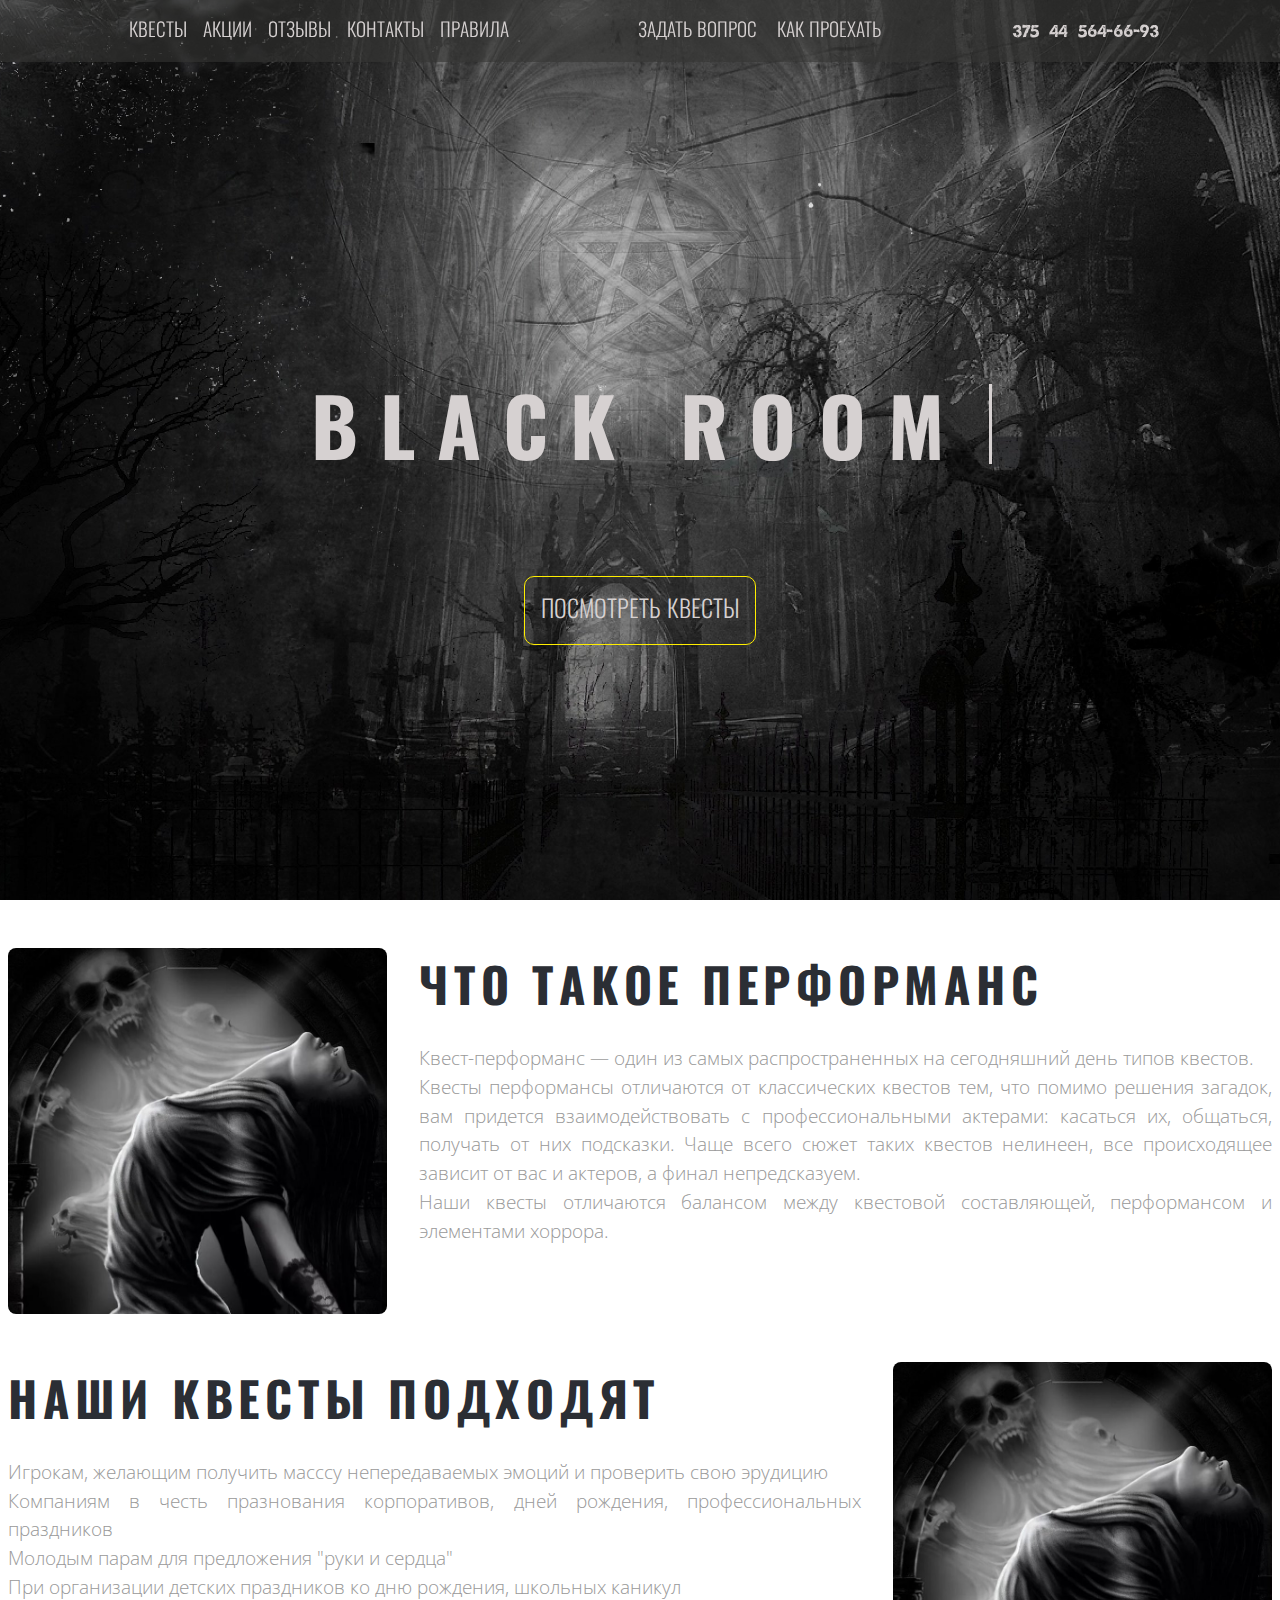
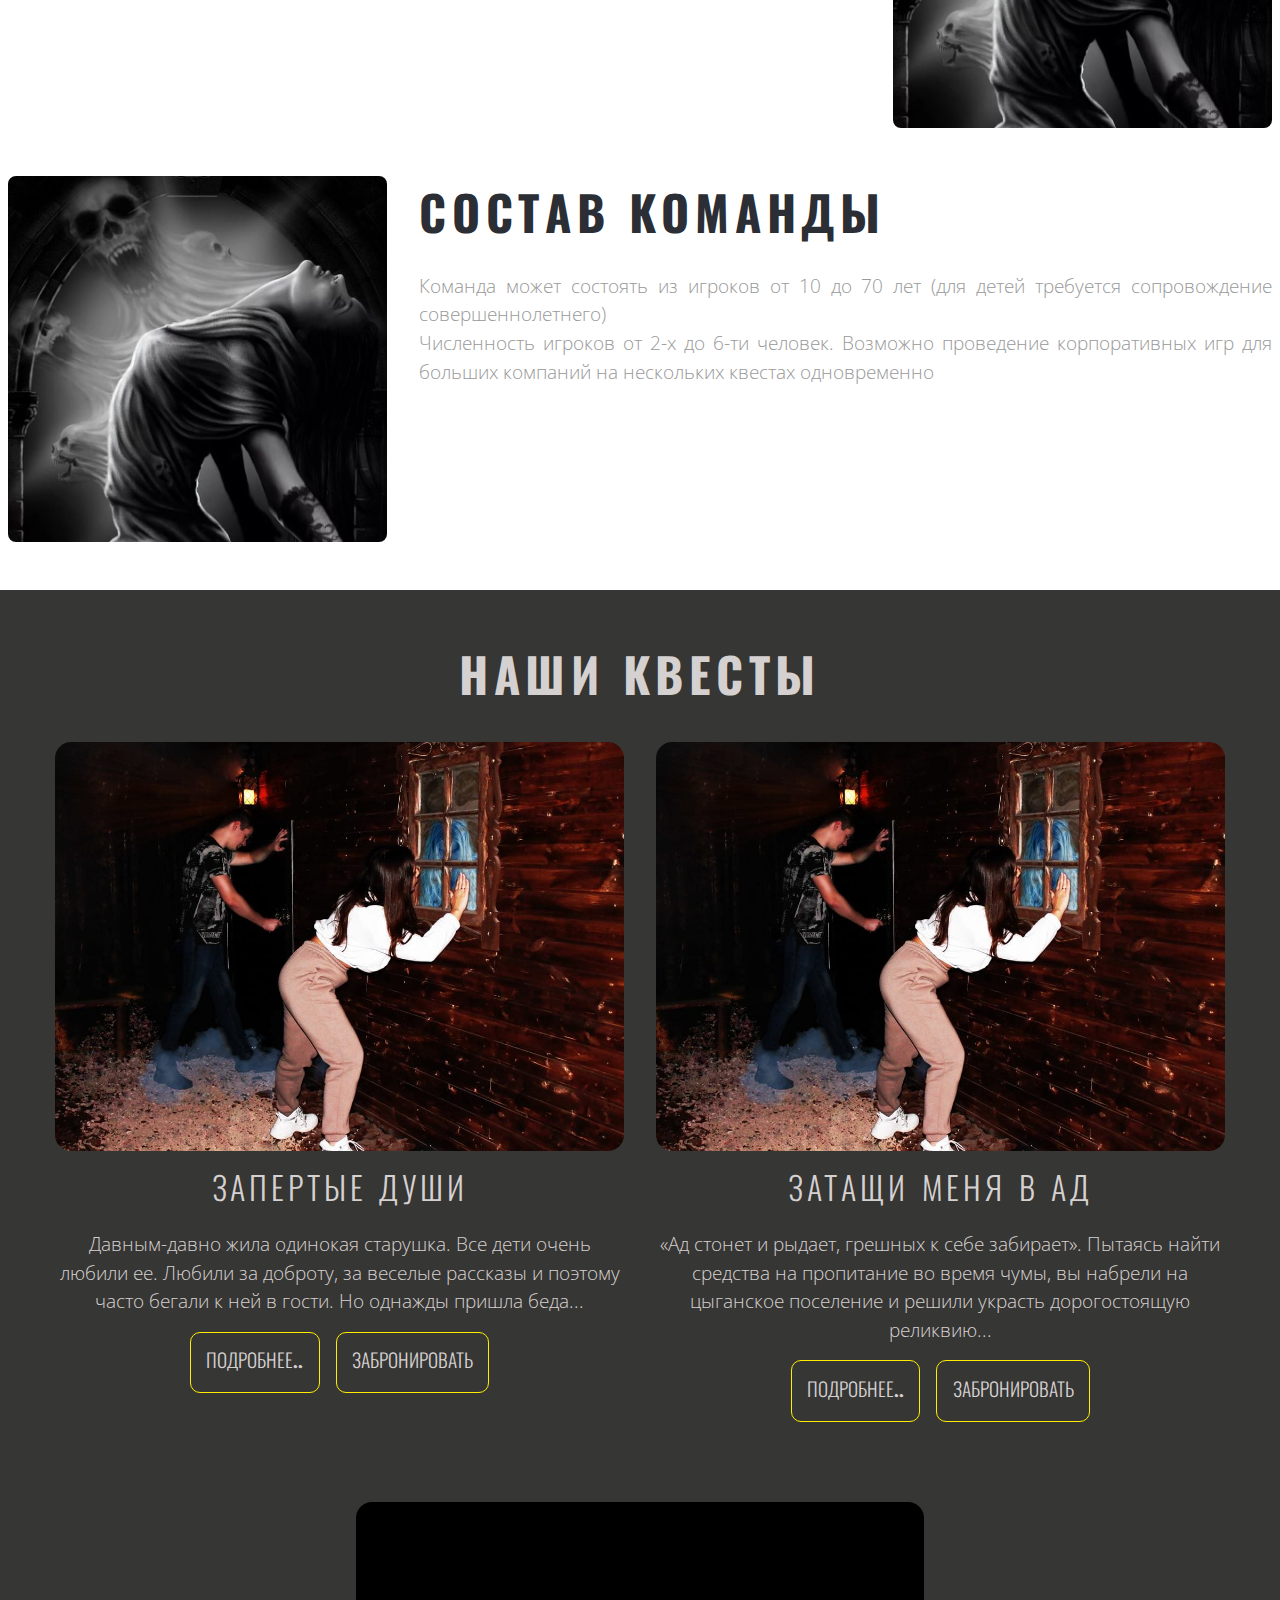
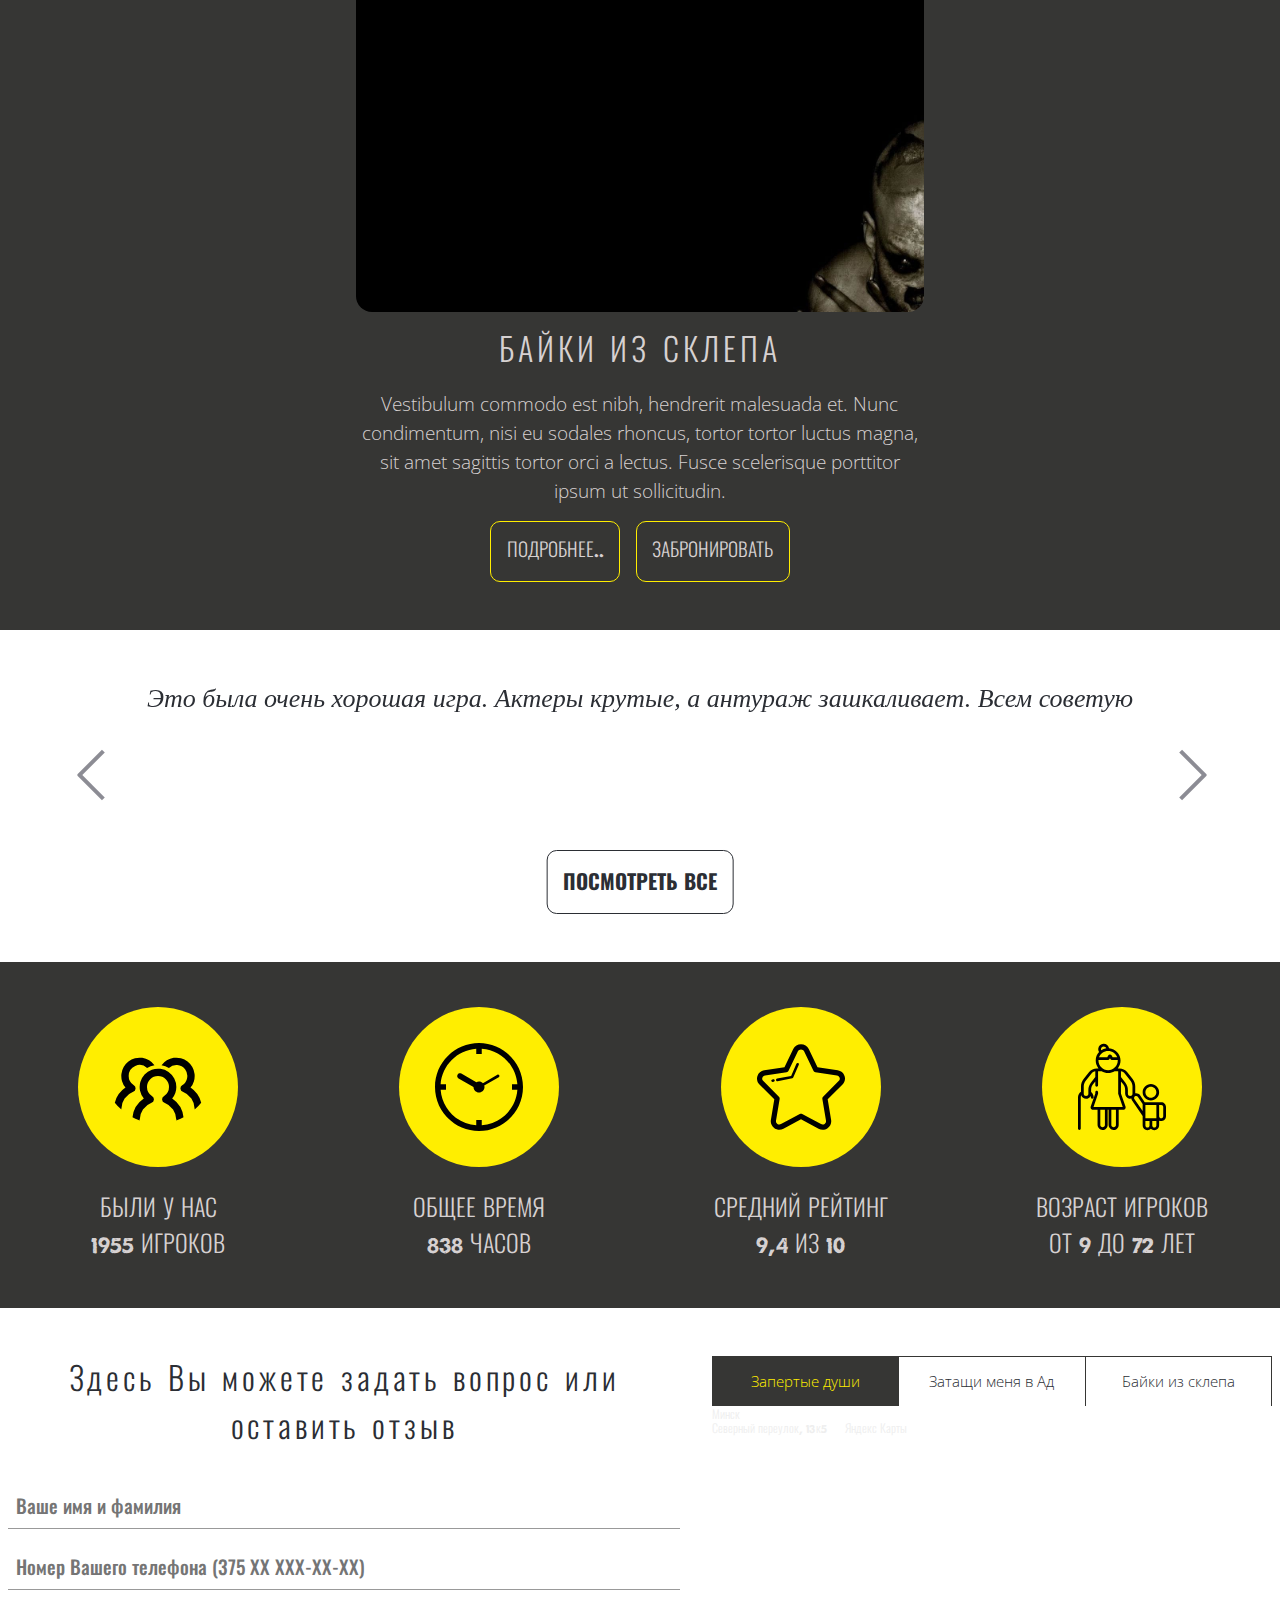
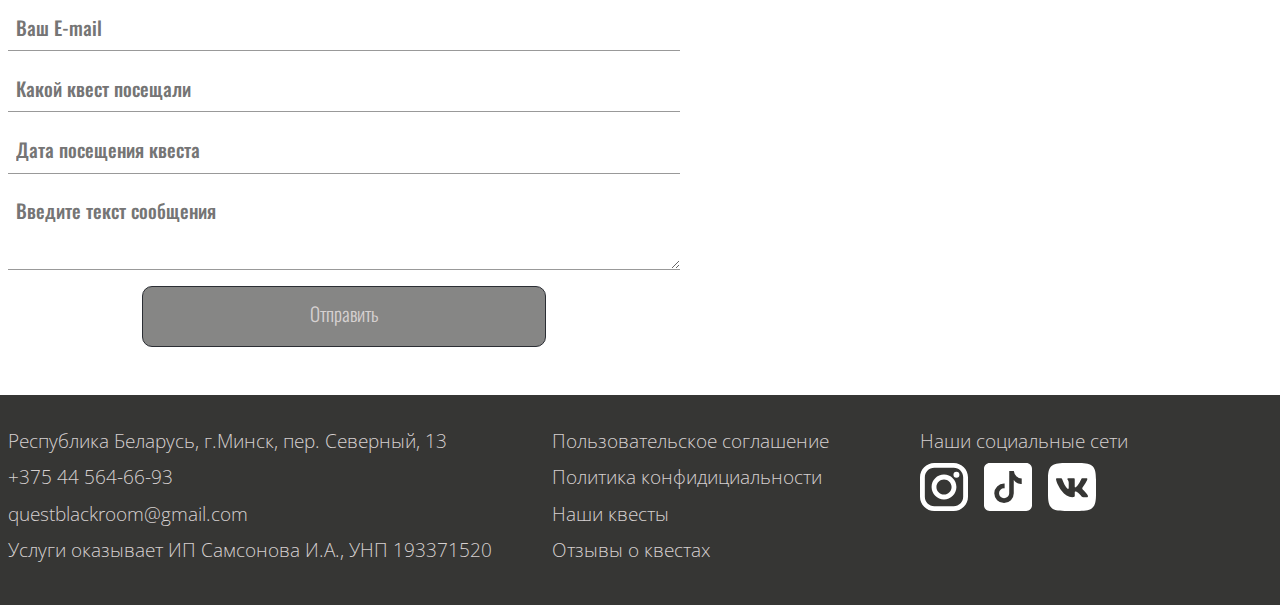
==== commit 36344d53: "Black Room_Slider" ====
--- a/index.html
+++ b/index.html
@@ -5,7 +5,7 @@
     <meta http-equiv="X-UA-Compatible" content="IE=edge">
     <meta name="viewport" content="width=device-width, initial-scale=1.0">
     <link rel="stylesheet" href="./styles/normalize.css">
-    <link href="https://fonts.googleapis.com/css2?family=Amatic+SC&family=Creepster&family=Kaushan+Script&family=Metal+Mania&family=Montserrat:wght@700&family=Open+Sans:wght@400;500;700&family=Oswald:wght@400;500;700&family=Play:wght@400;700&family=Raleway:ital,wght@0,400;0,500;0,600;0,700;0,900;1,500&family=Rubik+Beastly&display=swap" rel="stylesheet">
+    <!-- <link href="https://fonts.googleapis.com/css2?family=Amatic+SC&family=Creepster&family=Kaushan+Script&family=Metal+Mania&family=Montserrat:wght@700&family=Open+Sans:wght@400;500;700&family=Oswald:wght@400;500;700&family=Play:wght@400;700&family=Raleway:ital,wght@0,400;0,500;0,600;0,700;0,900;1,500&family=Rubik+Beastly&display=swap" rel="stylesheet"> -->
     <link rel="stylesheet" href="./styles/style.css">
     <link rel="stylesheet" href="./Slider_feedback/css/slider_feedback.css">
     <title>BLACK ROOM</title>
@@ -30,7 +30,7 @@
                 <a href="#section-question-and-map">Как проехать</a>
             </div>
             <div class="phone">
-                <a href="tel:+375335646693"> +375 (44) 564-66-93</a>
+                <a href="tel:+375445646693"> +375 (44) 564-66-93</a>
             </div>
             <div class="burger-menu" id="button-burger">
                 <a class="burger-menu_icon">
@@ -53,7 +53,7 @@
             <div class="margin-top">
             <h2>Black Room</h2>
             <div class="banner_btn-position banner_btn-margin">
-             <a class="btn banner_btn-style" target="_blank" href="#section-quests"><span>ПОСМОТРЕТЬ КВЕСТЫ</span></a>
+             <a class="btn banner_btn-style" href="#section-quests"><span>ПОСМОТРЕТЬ КВЕСТЫ</span></a>
             </div>
         </div>
         <div class="light x1"></div>
@@ -88,7 +88,7 @@
             <h2>Наши квесты подходят</h2>
                 <ul>
                 <li>Игрокам, желающим получить масссу непередаваемых эмоций и проверить свою эрудицию</li>
-                <li>Компаниям в честь празнования корпоративов, дней рождения, професиональных праздников</li>
+                <li>Компаниям в честь празнования корпоративов, дней рождения, професcиональных праздников</li>
                 <li>Молодым парам для предложения "руки и сердца" </li>
                 <li>При организации детских праздников ко дню рождения, школьных каникул</li>
                 </ul>
@@ -439,7 +439,7 @@
                         <input class="feedback__user-phone" type="number" placeholder="Номер Вашего телефона (375 XX XXX-XX-XX)">
                         <input class="feedback__email" type="email" placeholder="Ваш E-mail">
                         <input class="feedback__quest-name" type="text" placeholder="Какой квест посещали">
-                        <input class="feedback__date" type="date" placeholder="Дата посещения квеста">
+                        <input class="feedback__date" type="text" placeholder="Дата посещения квеста" onfocus="(this.type='date')" onblur="if(this.value==''){this.type='text'}">
                         <textarea class="feedback__text" placeholder="Введите текст сообщения"></textarea>
                         <button class="btn feedback__submit" type="submit"><span>Отправить</span> </button>
                     </form>
--- a/styles/style.css
+++ b/styles/style.css
@@ -1 +1 @@
-@font-face{font-family:"OpenSans";src:url("../FONTS/OpenSans-Light.ttf") format("truetype");font-display:swap}@font-face{font-family:"Umbrage";src:url("../FONTS/Umbrage.ttf") format("truetype");font-display:swap}.btn{position:relative;border:1px #fe0 solid;border-radius:10px}.btn span{position:relative;display:block;padding:clamp(0.75rem,1.2vw,1rem);width:100%;height:100%;text-align:center}.btn:before,.btn:after{position:absolute;content:"";right:0;bottom:0;background:#fe0;box-shadow:-7px -7px 20px 0px rgba(255,255,255,.9),-4px -4px 5px 0px rgba(255,255,255,.9),7px 7px 20px 0px rgba(0,0,0,.2),4px 4px 5px 0px rgba(0,0,0,.3);transition:all .3s ease}.btn:before{height:0%;width:1px}.btn:after{width:0%;height:1px}.btn:hover,.btn:focus{border-color:transparent;color:#fe0;background:transparent}.btn:hover:before{height:100%}.btn:hover:after,.btn:focus:after{width:100%}.btn span:before,.btn span:after{position:absolute;content:"";left:0;top:0;background:#fe0;box-shadow:-7px -7px 20px 0px rgba(255,255,255,.9),-4px -4px 5px 0px rgba(255,255,255,.9),7px 7px 20px 0px rgba(0,0,0,.2),4px 4px 5px 0px rgba(0,0,0,.3);transition:all .3s ease}.btn span:before{width:1px;height:0%}.btn span:after{height:1px;width:0%}.btn span:hover:before{height:100%}.btn span:hover:after{width:100%}.btn span:before:focus{height:100%}.btn span:focus:after{width:100%}ul,ol{padding:0}.header{display:flex;position:relative;top:0;left:0;min-width:100px;justify-content:space-between;align-items:center;-moz-column-gap:.5rem;column-gap:.5rem;padding:1rem 0;font-weight:700;color:#d6d1d1;text-transform:uppercase;z-index:100}.header .navigation{display:flex;align-items:center}.header .navigation__reference{position:relative;padding:.5rem}.header .navigation__reference::before,.header .navigation__reference::after{content:"";position:absolute;top:0;right:0;height:1px;width:0;background:#fe0;box-shadow:-1px -1px 5px 0px #fff,7px 7px 20px 0px #0003,4px 4px 5px 0px #0002;transition:400ms ease all}.header .navigation__reference::after{right:inherit;top:inherit;left:0;bottom:0}.header .navigation__reference:hover::before,.header .navigation__reference:hover::after,.header .navigation__reference:focus::before,.header .navigation__reference:focus::after{width:100%;transition:800ms ease all}.question a{padding:.5rem;text-align:center}.question a:hover,.question a:focus{color:#fe0}.phone a{color:#d6d1d1;transition:all .2s ease-in-out}.phone:hover a,.phone:focus a{color:#fe0}.phone:hover,.phone:focus{transform:scale(1.05)}@media all and (max-width: 800px){.header{justify-content:flex-end;height:auto}.header .phone{margin-right:3rem}.header .navigation-wrapper{visibility:hidden;position:absolute;left:50%;top:-100%;transform:translate(-50%, -50%);transition:top .4s ease-in-out}.header .burger-menu{position:absolute;width:auto;height:auto;top:1rem;right:1rem}.header .burger-menu_icon{transition:all .4s ease-in-out;display:block;position:relative;cursor:pointer;width:1.625rem;flex-shrink:1;flex-grow:0;height:1.188rem}.header .burger-menu_icon .burger-menu__icon-line{cursor:pointer;height:3px;width:100%;background-color:#fff;position:absolute;top:0;left:0;opacity:1;display:block;border-radius:1px;transform:rotate(0deg);transition:.5s ease-in-out}.header .burger-menu_icon .burger-menu__icon-line:nth-child(2){top:.5rem}.header .burger-menu_icon .burger-menu__icon-line:nth-child(3){top:1rem}.menu-active .btn{visibility:hidden}#wrapper.menu-active{background:rgba(54,54,52,.9)}.menu-active .phone{display:none}.menu-active .header{min-height:100vh}.menu-active .header .navigation-wrapper{visibility:visible;top:50%;transition:top .4s ease-in-out}.menu-active .header .navigation-wrapper .navigation{flex-direction:column}.menu-active .header .navigation-wrapper .navigation li{padding:clamp(0.8rem,1.7vw,1.3rem) 0}.menu-active .header .navigation-wrapper .navigation__reference{font-size:clamp(1.3rem,2.5vw,2.25rem)}.menu-active .burger-menu_icon{height:1.28rem}.menu-active .burger-menu_icon .burger-menu__icon-line:nth-child(1){top:50%;transform:rotate(495deg)}.menu-active .burger-menu_icon .burger-menu__icon-line:nth-child(2){opacity:0;left:-60px}.menu-active .burger-menu_icon .burger-menu__icon-line:nth-child(3){top:50%;transform:rotate(-495deg)}.question{display:none}}.statistics{padding-top:clamp(1.5rem,3.5vw,3rem);padding-bottom:clamp(1.5rem,3.5vw,3rem);display:flex;justify-content:space-between;align-items:flex-start;gap:clamp(0.8rem,1.7vw,1.3rem);flex-wrap:nowrap}.statistics__item{flex:1;gap:1rem}.statistics__item-flex{display:flex;justify-content:center;align-items:center}.statistics__item-img{display:flex;margin-bottom:clamp(1rem,2vw,1.5rem);justify-content:center;align-items:center;border-radius:50%;background-color:#fe0;height:clamp(7rem,13vw,10rem);width:clamp(7rem,13vw,10rem);padding:clamp(1.5rem,3vw,2.25rem)}.statistics__item-img svg{height:100%;min-width:100%}.statistics__item-h{margin-top:auto;text-transform:uppercase;text-align:center}.statistics__item-value{text-transform:uppercase;text-align:center;font-size:calc($font-size-h3-0.5rem)}@font-face{font-family:"OpenSans";src:url("../FONTS/OpenSans-Light.ttf") format("truetype");font-display:swap}@font-face{font-family:"Umbrage";src:url("../FONTS/Umbrage.ttf") format("truetype");font-display:swap}.btn{position:relative;border:1px #fe0 solid;border-radius:10px}.btn span{position:relative;display:block;padding:clamp(0.75rem,1.2vw,1rem);width:100%;height:100%;text-align:center}.btn:before,.btn:after{position:absolute;content:"";right:0;bottom:0;background:#fe0;box-shadow:-7px -7px 20px 0px rgba(255,255,255,.9),-4px -4px 5px 0px rgba(255,255,255,.9),7px 7px 20px 0px rgba(0,0,0,.2),4px 4px 5px 0px rgba(0,0,0,.3);transition:all .3s ease}.btn:before{height:0%;width:1px}.btn:after{width:0%;height:1px}.btn:hover,.btn:focus{border-color:transparent;color:#fe0;background:transparent}.btn:hover:before{height:100%}.btn:hover:after,.btn:focus:after{width:100%}.btn span:before,.btn span:after{position:absolute;content:"";left:0;top:0;background:#fe0;box-shadow:-7px -7px 20px 0px rgba(255,255,255,.9),-4px -4px 5px 0px rgba(255,255,255,.9),7px 7px 20px 0px rgba(0,0,0,.2),4px 4px 5px 0px rgba(0,0,0,.3);transition:all .3s ease}.btn span:before{width:1px;height:0%}.btn span:after{height:1px;width:0%}.btn span:hover:before{height:100%}.btn span:hover:after{width:100%}.btn span:before:focus{height:100%}.btn span:focus:after{width:100%}.footer{display:flex;justify-content:space-between;gap:clamp(0.75rem,1.2vw,1rem);padding:clamp(1.3rem,2.5vw,2.25rem) 0}.footer .footer-item{flex:2}.footer .footer-item a{font-family:"OpenSans","Oswald","sans-serif"}.footer .footer-item_flex{display:flex;align-items:center;gap:clamp(0.75rem,1.2vw,1rem)}.footer .footer-item__social{margin-top:clamp(0.3rem,0.6vw,0.5rem)}.footer .footer-item__social a{flex:1}.footer .footer-item__social a{-o-object-fit:cover;object-fit:cover;width:100%;height:100%}.footer .footer-item__social svg{height:clamp(2rem, 4vw, 3rem)}.footer .footer-item__social svg:hover path,.footer .footer-item__social svg:hover circle,.footer .footer-item__social svg:focus path,.footer .footer-item__social svg:focus circle{fill:#fe0}.footer .footer-item__social svg:hover,.footer .footer-item__social svg:focus{transform:scale(1.1)}.footer .footer-item__social img{height:clamp(2rem, 4vw, 3rem);width:auto}.footer .footer-item .btn_footer{border:none;padding-bottom:clamp(0.3rem,0.4vw,0.3rem)}.footer .footer-item li{margin-bottom:clamp(0.3rem,0.6vw,0.5rem)}.footer .footer-item .btn_footer:hover::before,.footer .footer-item .btn_footer:focus::before{display:none}.footer .footer-item_about{flex:3}@media all and (max-width: 33rem){.footer{flex-direction:column}.footer .footer-item__social-header{text-align:left}.footer .footer-item_flex{justify-content:flex-start}.footer .footer-item_about{flex:1}}*,*::before,*::after{box-sizing:border-box;margin:0;padding:0}*:focus{outline:none}body{background-color:#363634}a,p,h1,h2,h3,h4,h5,li,button{font-family:"Umbrage","Oswald","sans-serif";color:#d6d1d1;font-size:clamp(0.8rem,1.5vw,1.3rem);font-weight:400;line-height:1.5;margin:0;padding:0}p,li{font-family:"OpenSans","Oswald","sans-serif"}li{list-style:none;text-decoration:none}h2{font-size:clamp(1.8rem,3.75vw,3rem);font-weight:700;text-align:center;letter-spacing:.12em;font-family:"Oswald"}h3{font-size:clamp(1.3rem,2.5vw,2.25rem);text-align:center;letter-spacing:.12em}h4{font-size:clamp(1rem,2vw,1.5rem)}.wrapper{position:fixed;top:0;left:0;display:flex;justify-content:center;width:100%;background:rgba(54,54,52,.6);z-index:9999}.container{max-width:88.5rem;width:100%;padding-left:.5rem;padding-right:.5rem;margin:0 auto;overflow-x:hidden}.section-paddig{padding-top:clamp(1.8rem,3.75vw,3rem);padding-bottom:clamp(1.8rem,3.75vw,3rem)}.banner{position:relative;top:0;left:0;background-image:url(../Image/banner1.jpg);background-repeat:no-repeat;background-position:center;background-size:cover;overflow-y:hidden;min-height:100vh;height:100%;-webkit-animation:fadeIn 1 1s ease-out;animation:fadeIn 1 1s ease-out}.banner .margin-top{margin-top:40vh}.banner h1,.banner p{position:absolute;top:clamp(6rem, 15vw,12rem);transform:translateX(-50%);left:50%;font-size:clamp(1.8rem,3.75vw,3rem);font-weight:700;font-family:"Oswald";color:#d6d1d1;text-align:center;line-height:clamp(1.8rem,3.75vw,3rem)}.banner .main-text_1,.banner .main-text_2,.banner .main-text_3,.banner .main-text_4{opacity:0}.banner .main-text_1{-webkit-animation:fadeOut 1 5s ease-in;animation:fadeOut 1 5s ease-in}.banner .main-text_2{-webkit-animation:fadeOut 1 5s ease-in;animation:fadeOut 1 5s ease-in;-webkit-animation-delay:6s;animation-delay:6s}.banner .main-text_3{-webkit-animation:fadeOut 1 5s ease-in;animation:fadeOut 1 5s ease-in;-webkit-animation-delay:12s;animation-delay:12s}.banner .main-text_4{-webkit-animation:finalFade 1 5s ease-in;animation:finalFade 1 5s ease-in;-webkit-animation-fill-mode:forwards;animation-fill-mode:forwards;-webkit-animation-delay:18s;animation-delay:18s}@-webkit-keyframes fadeIn{from{opacity:0}to{opacity:1}}@keyframes fadeIn{from{opacity:0}to{opacity:1}}@-webkit-keyframes fadeOut{0%{opacity:0}30%{opacity:1}80%{opacity:.9}100%{opacity:0}}@keyframes fadeOut{0%{opacity:0}30%{opacity:1}80%{opacity:.9}100%{opacity:0}}@-webkit-keyframes finalFade{0%{opacity:0}30%{opacity:1}80%{opacity:.9}100%{opacity:1}}@keyframes finalFade{0%{opacity:0}30%{opacity:1}80%{opacity:.9}100%{opacity:1}}.banner h2{max-width:8.8em;margin:0 auto;font-size:clamp(2.2rem,8vw,5rem);font-weight:700;font-family:"Oswald";text-align:center;line-height:clamp(2.2rem,8vw,5rem);text-transform:uppercase;overflow:hidden;white-space:nowrap;border-right:.2rem solid #d6d1d1;letter-spacing:.28em;-webkit-animation:printtext 3.5s steps(30, end),blink-caret .7s step-end infinite;animation:printtext 3.5s steps(30, end),blink-caret .7s step-end infinite}@-webkit-keyframes printtext{from{width:0}to{width:100%;border-color:transparent}}@keyframes printtext{from{width:0}to{width:100%;border-color:transparent}}@-webkit-keyframes blink-caret{from,to{border-color:transparent}50%{border-color:#d6d1d1}}@keyframes blink-caret{from,to{border-color:transparent}50%{border-color:#d6d1d1}}.banner_btn-style{font-size:clamp(1rem,2vw,1.5rem)}.banner_btn-position{display:flex;justify-content:center}.banner_btn-margin{margin-top:7rem}.banner .light{position:absolute;width:0px;opacity:.75;background-color:#fff;box-shadow:#f6f8f8 0px 0px 20px 2px;opacity:0;top:100vh;bottom:0px;left:0px;right:0px;margin:auto}.banner .x1{-webkit-animation:floatUp 4s infinite linear;animation:floatUp 4s infinite linear;transform:scale(1)}.banner .x2{-webkit-animation:floatUp 7s infinite linear;animation:floatUp 7s infinite linear;transform:scale(1.6);left:15%}.banner .x3{-webkit-animation:floatUp 2.5s infinite linear;animation:floatUp 2.5s infinite linear;transform:scale(0.5);left:-15%}.banner .x4{-webkit-animation:floatUp 4.5s infinite linear;animation:floatUp 4.5s infinite linear;transform:scale(1.2);left:-34%}.banner .x5{-webkit-animation:floatUp 8s infinite linear;animation:floatUp 8s infinite linear;transform:scale(2.2);left:-57%}.banner .x6{-webkit-animation:floatUp 3s infinite linear;animation:floatUp 3s infinite linear;transform:scale(0.8);left:-81%}.banner .x7{-webkit-animation:floatUp 5.3s infinite linear;animation:floatUp 5.3s infinite linear;transform:scale(3.2);left:37%}.banner .x8{-webkit-animation:floatUp 4.7s infinite linear;animation:floatUp 4.7s infinite linear;transform:scale(1.7);left:62%}.banner .x9{-webkit-animation:floatUp 4.1s infinite linear;animation:floatUp 4.1s infinite linear;transform:scale(0.9);left:85%}@-webkit-keyframes floatUp{0%{top:100vh;opacity:0}25%{opacity:1}50%{top:0vh;opacity:.8}75%{opacity:1}100%{top:-100vh;opacity:0}}@keyframes floatUp{0%{top:100vh;opacity:0}25%{opacity:1}50%{top:0vh;opacity:.8}75%{opacity:1}100%{top:-100vh;opacity:0}}.about-quests{background-color:#fff;min-height:20vw}.about-quests__wrapper{display:flex;flex-direction:column;gap:clamp(2rem,7vw,3rem)}.about-quests h2,.about-quests h3,.about-quests h4{margin-bottom:clamp(1rem,2vw,1.5rem);text-transform:uppercase;text-align:start;color:#2b2e34}.about-quests h3{margin-top:clamp(1rem,2vw,1.5rem)}.about-quests p,.about-quests li{color:#999;text-align:justify}.about-quests__item{display:flex;gap:clamp(1.3rem,2.5vw,2.25rem)}.about-quests__image-wrap{position:relative;max-width:30%;width:100%;height:auto;max-height:100%;border-radius:.5rem;overflow:hidden;transition:all .8s ease-out}.about-quests__image-wrap img{width:100%;height:100%;-o-object-fit:cover;object-fit:cover}@media all and (max-width: 37rem){.about-quests__image-wrap{max-width:50%}}@media all and (max-width: 32rem){.about-quests__item{flex-wrap:wrap;justify-content:center}.about-quests__item:nth-of-type(even) .about-quests__description{order:2}.about-quests__item:nth-of-type(even) .about-quests__image-wrap{order:1}.about-quests__image-wrap{max-width:90%}}.about-quests__description{flex:1}.quests{position:relative;display:flex;justify-content:center;flex-wrap:wrap;-moz-column-gap:2rem;column-gap:2rem;row-gap:clamp(2.2rem,8vw,5rem);margin-top:clamp(1.3rem,2.5vw,2.25rem)}.quests_item{flex-basis:45%;display:flex;flex-direction:column;align-items:center;row-gap:clamp(0.75rem,1.2vw,1rem)}.quests_item p{text-align:center}.quests_item h3{text-transform:uppercase}.quests_image-wrap{position:relative;width:100%;height:clamp(14rem,32vw,27rem);overflow:hidden;border-radius:1rem}.quests_image-wrap:hover{box-shadow:0px 0px 30px 10px rgba(212,212,212,.2)}.quests_image-wrap:focus{box-shadow:0px 0px 30px 10px rgba(212,212,212,.2)}.quests_image-wrap:hover .quests_image{transform:scale(1)}.quests_image-wrap:focus .quests_image{transform:scale(1)}.quests_image-wrap:hover figcaption{opacity:1}.quests_image-wrap:focus figcaption{opacity:1}.quests_image{height:100%;width:100%;-o-object-fit:cover;object-fit:cover;transform:scale(1.05);transition:all .3s ease}.quests_image-link{position:absolute;top:0;left:0;width:100%;height:100%;font-size:0;transition:all .3s ease}.quests figcaption{display:flex;flex-direction:column;align-items:center;justify-content:center;row-gap:3vw;text-align:center;opacity:0;position:absolute;top:0;left:0;width:100%;height:100%;background-color:rgba(43,46,52,0);transition:all .3s ease}.quests figcaption p{font-size:clamp(1.3rem,2.5vw,2.25rem)}.quests figcaption:hover{background-color:rgba(43,46,52,.45)}.quests_btn{display:flex;justify-content:center;-moz-column-gap:1rem;column-gap:1rem;width:100%}@media screen and (max-width: 38rem){.quests_item{flex-basis:90%}}#section-feedback{background-color:#fff;padding:clamp(1.8rem,3.75vw,3rem) 0}@media all and (max-width: 34rem){.statistics_flex{flex-wrap:wrap}.statistics__item{flex-basis:45%}}.flex-1{flex:1}#section-question-and-map{background-color:#fff}#section-question-and-map .form-wrapper{display:flex;gap:clamp(1.3rem,2.5vw,2.25rem)}#section-question-and-map .container-flex{display:flex;justify-content:space-between;gap:clamp(1.3rem,2.5vw,2.25rem)}#section-question-and-map .feedback{display:flex;flex:1;flex-wrap:nowrap;flex-direction:column;align-items:center}#section-question-and-map .feedback h3{margin:0 0 clamp(1.3rem,2.5vw,2.25rem) 0;color:#2b2e34}#section-question-and-map .feedback input,#section-question-and-map .feedback textarea{margin-bottom:1rem;padding:clamp(0.25rem,0.6vw,0.5rem);gap:1rem;width:100%;border:none;background-color:inherit;border-bottom:1px solid #999;font-family:"Oswald","OpenSans";font-size:clamp(0.8rem,1.5vw,1.3rem);color:#2b2e34;line-height:1.5}#section-question-and-map .feedback textarea{min-height:5rem;max-height:10rem;width:100%;min-width:100%;max-width:50vw}#section-question-and-map .feedback input:focus,#section-question-and-map .feedback textarea:focus{border-bottom:1px solid #2b2e34}#section-question-and-map .feedback__submit{width:60%;background:rgba(54,54,52,.6);outline-color:#2b2e34;border-color:#2b2e34;color:#d6d1d1}#section-question-and-map .feedback__submit:hover{background:rgba(54,54,52,.6);outline-color:#fe0;border-color:#fe0;color:#fe0}#section-question-and-map #map__quests-btn-collection{display:flex;gap:clamp(0.75rem,1.2vw,1rem)}#section-question-and-map #map__quests-btn-collection li{padding:clamp(0.5rem,1vw,1rem);color:#2b2e34;text-align:center}#section-question-and-map #map__quests-btn-collection .map-btn-active{background-color:#363634;color:#fe0}#section-question-and-map .map-wrap{flex:1;display:flex;justify-content:center;align-items:center;max-width:45vw;height:100%}#section-question-and-map .map-wrap .map-item,#section-question-and-map .map-wrap iframe{height:100%;border:none}#section-question-and-map .map-wrap .map-item{max-width:0}#section-question-and-map .map-wrap .map-active{max-width:100%}@media(max-width: 900px){#section-question-and-map .container-flex{flex-direction:column;align-items:center}#section-question-and-map .form-wrapper{width:80%}#section-question-and-map .feedback{width:100%}#section-question-and-map .map-wrap{max-width:95vw;height:70vw}}@media(max-width: 700px){#section-question-and-map .form-wrapper{width:90%}}+@font-face{font-family:"flexslider-icon";src:url("../flexslider-icon.woff") format("woff");src:url("../flexslider-icon.ttf") format("truetype");font-display:swap;font-weight:300}@font-face{font-family:"OpenSans";src:url("../FONTS/OpenSans/OpenSans-Light.ttf") format("truetype");font-display:swap;font-weight:300}@font-face{font-family:"OpenSans";src:url("../FONTS/OpenSans/OpenSans-Medium.ttf") format("truetype");font-display:swap;font-weight:500}@font-face{font-family:"OpenSans";src:url("../FONTS/OpenSans/OpenSans-SemiBold.ttf");font-display:swap;font-weight:600}@font-face{font-family:"OpenSans";src:url("../FONTS/OpenSans/OpenSans-Bold.ttf") format("truetype");font-display:swap;font-weight:700}@font-face{font-family:"Umbrage";src:url("../FONTS/Umbrage.ttf") format("truetype");font-display:swap}@font-face{font-family:"Oswald";src:url("../FONTS/Oswald/Oswald-Light.ttf") format("truetype");font-display:swap;font-weight:300}@font-face{font-family:"Oswald";src:url("../FONTS/Oswald/Oswald-Medium.ttf") format("truetype");font-display:swap;font-weight:500}@font-face{font-family:"Oswald";src:url("../FONTS/Oswald/Oswald-Bold.ttf") format("truetype");font-display:swap;font-weight:700}.btn{position:relative;border:1px #fe0 solid;border-radius:10px}.btn span{position:relative;display:block;padding:clamp(0.75rem,1.2vw,1rem);width:100%;height:100%;text-align:center}.btn:before,.btn:after{position:absolute;content:"";right:0;bottom:0;background:#fe0;box-shadow:-7px -7px 20px 0px rgba(255,255,255,.9),-4px -4px 5px 0px rgba(255,255,255,.9),7px 7px 20px 0px rgba(0,0,0,.2),4px 4px 5px 0px rgba(0,0,0,.3);transition:all .3s ease}.btn:before{height:0%;width:1px}.btn:after{width:0%;height:1px}.btn:hover,.btn:focus{border-color:transparent;color:#fe0;background:transparent}.btn:hover:before{height:100%}.btn:hover:after,.btn:focus:after{width:100%}.btn span:before,.btn span:after{position:absolute;content:"";left:0;top:0;background:#fe0;box-shadow:-7px -7px 20px 0px rgba(255,255,255,.9),-4px -4px 5px 0px rgba(255,255,255,.9),7px 7px 20px 0px rgba(0,0,0,.2),4px 4px 5px 0px rgba(0,0,0,.3);transition:all .3s ease}.btn span:before{width:1px;height:0%}.btn span:after{height:1px;width:0%}.btn span:hover:before{height:100%}.btn span:hover:after{width:100%}.btn span:before:focus{height:100%}.btn span:focus:after{width:100%}ul,ol{padding:0;margin:0}.header{display:flex;position:relative;top:0;left:0;min-width:100px;justify-content:space-between;align-items:center;-moz-column-gap:.5rem;column-gap:.5rem;padding:1rem 0;font-weight:700;color:#d6d1d1;text-transform:uppercase;z-index:100}.header .navigation{display:flex;align-items:center}.header .navigation__reference{position:relative;padding:.5rem}.header .navigation__reference::before,.header .navigation__reference::after{content:"";position:absolute;top:0;right:0;height:1px;width:0;background:#fe0;box-shadow:-1px -1px 5px 0px #fff,7px 7px 20px 0px #0003,4px 4px 5px 0px #0002;transition:400ms ease all}.header .navigation__reference::after{right:inherit;top:inherit;left:0;bottom:0}.header .navigation__reference:hover::before,.header .navigation__reference:hover::after,.header .navigation__reference:focus::before,.header .navigation__reference:focus::after{width:100%;transition:800ms ease all}.question a{padding:.5rem;text-align:center}.question a:hover,.question a:focus{color:#fe0}.phone a{color:#d6d1d1;transition:all .2s ease-in-out}.phone:hover a,.phone:focus a{color:#fe0}.phone:hover,.phone:focus{transform:scale(1.05)}@media all and (max-width: 800px){.header{justify-content:flex-end;height:auto}.header .phone{margin-right:3rem}.header .navigation-wrapper{visibility:hidden;position:absolute;left:50%;top:-100%;transform:translate(-50%, -50%);transition:top .4s ease-in-out}.header .burger-menu{position:absolute;width:auto;height:auto;top:1rem;right:1rem}.header .burger-menu_icon{transition:all .4s ease-in-out;display:block;position:relative;cursor:pointer;width:1.625rem;flex-shrink:1;flex-grow:0;height:1.188rem}.header .burger-menu_icon .burger-menu__icon-line{cursor:pointer;height:3px;width:100%;background-color:#fff;position:absolute;top:0;left:0;opacity:1;display:block;border-radius:1px;transform:rotate(0deg);transition:.5s ease-in-out}.header .burger-menu_icon .burger-menu__icon-line:nth-child(2){top:.5rem}.header .burger-menu_icon .burger-menu__icon-line:nth-child(3){top:1rem}.menu-active .btn{visibility:hidden}#wrapper.menu-active{background:rgba(54,54,52,.9)}.menu-active .phone{display:none}.menu-active .header{min-height:100vh}.menu-active .header .navigation-wrapper{visibility:visible;top:50%;transition:top .4s ease-in-out}.menu-active .header .navigation-wrapper .navigation{flex-direction:column}.menu-active .header .navigation-wrapper .navigation li{padding:clamp(0.8rem,1.7vw,1.3rem) 0}.menu-active .header .navigation-wrapper .navigation__reference{font-size:clamp(1.3rem,2.5vw,2.25rem)}.menu-active .burger-menu_icon{height:1.28rem}.menu-active .burger-menu_icon .burger-menu__icon-line:nth-child(1){top:50%;transform:rotate(495deg)}.menu-active .burger-menu_icon .burger-menu__icon-line:nth-child(2){opacity:0;left:-60px}.menu-active .burger-menu_icon .burger-menu__icon-line:nth-child(3){top:50%;transform:rotate(-495deg)}.question{display:none}}.statistics{padding-top:clamp(1.5rem,3.5vw,3rem);padding-bottom:clamp(1.5rem,3.5vw,3rem);display:flex;justify-content:space-between;align-items:flex-start;gap:clamp(0.8rem,1.7vw,1.3rem);flex-wrap:nowrap}.statistics__item{flex:1;gap:1rem}.statistics__item-flex{display:flex;justify-content:center;align-items:center}.statistics__item-img{display:flex;margin-bottom:clamp(1rem,2vw,1.5rem);justify-content:center;align-items:center;border-radius:50%;background-color:#fe0;height:clamp(7rem,13vw,10rem);width:clamp(7rem,13vw,10rem);padding:clamp(1.5rem,3vw,2.25rem)}.statistics__item-img svg{height:100%;min-width:100%}.statistics__item-h{margin-top:auto;text-transform:uppercase;text-align:center}.statistics__item-value{text-transform:uppercase;text-align:center;font-size:calc($font-size-h3-0.5rem)}@font-face{font-family:"flexslider-icon";src:url("../flexslider-icon.woff") format("woff");src:url("../flexslider-icon.ttf") format("truetype");font-display:swap;font-weight:300}@font-face{font-family:"OpenSans";src:url("../FONTS/OpenSans/OpenSans-Light.ttf") format("truetype");font-display:swap;font-weight:300}@font-face{font-family:"OpenSans";src:url("../FONTS/OpenSans/OpenSans-Medium.ttf") format("truetype");font-display:swap;font-weight:500}@font-face{font-family:"OpenSans";src:url("../FONTS/OpenSans/OpenSans-SemiBold.ttf");font-display:swap;font-weight:600}@font-face{font-family:"OpenSans";src:url("../FONTS/OpenSans/OpenSans-Bold.ttf") format("truetype");font-display:swap;font-weight:700}@font-face{font-family:"Umbrage";src:url("../FONTS/Umbrage.ttf") format("truetype");font-display:swap}@font-face{font-family:"Oswald";src:url("../FONTS/Oswald/Oswald-Light.ttf") format("truetype");font-display:swap;font-weight:300}@font-face{font-family:"Oswald";src:url("../FONTS/Oswald/Oswald-Medium.ttf") format("truetype");font-display:swap;font-weight:500}@font-face{font-family:"Oswald";src:url("../FONTS/Oswald/Oswald-Bold.ttf") format("truetype");font-display:swap;font-weight:700}.btn{position:relative;border:1px #fe0 solid;border-radius:10px}.btn span{position:relative;display:block;padding:clamp(0.75rem,1.2vw,1rem);width:100%;height:100%;text-align:center}.btn:before,.btn:after{position:absolute;content:"";right:0;bottom:0;background:#fe0;box-shadow:-7px -7px 20px 0px rgba(255,255,255,.9),-4px -4px 5px 0px rgba(255,255,255,.9),7px 7px 20px 0px rgba(0,0,0,.2),4px 4px 5px 0px rgba(0,0,0,.3);transition:all .3s ease}.btn:before{height:0%;width:1px}.btn:after{width:0%;height:1px}.btn:hover,.btn:focus{border-color:transparent;color:#fe0;background:transparent}.btn:hover:before{height:100%}.btn:hover:after,.btn:focus:after{width:100%}.btn span:before,.btn span:after{position:absolute;content:"";left:0;top:0;background:#fe0;box-shadow:-7px -7px 20px 0px rgba(255,255,255,.9),-4px -4px 5px 0px rgba(255,255,255,.9),7px 7px 20px 0px rgba(0,0,0,.2),4px 4px 5px 0px rgba(0,0,0,.3);transition:all .3s ease}.btn span:before{width:1px;height:0%}.btn span:after{height:1px;width:0%}.btn span:hover:before{height:100%}.btn span:hover:after{width:100%}.btn span:before:focus{height:100%}.btn span:focus:after{width:100%}.footer{display:flex;justify-content:space-between;gap:clamp(0.75rem,1.2vw,1rem);padding:clamp(1.3rem,2.5vw,2.25rem) 0}.footer .footer-item{flex:2}.footer .footer-item a{font-family:"OpenSans","Oswald","sans-serif"}.footer .footer-item_flex{display:flex;align-items:center;gap:clamp(0.75rem,1.2vw,1rem)}.footer .footer-item__social{margin-top:clamp(0.3rem,0.6vw,0.5rem)}.footer .footer-item__social a{flex:1}.footer .footer-item__social a{-o-object-fit:cover;object-fit:cover;width:100%;height:100%}.footer .footer-item__social svg{height:clamp(2rem, 4vw, 3rem)}.footer .footer-item__social svg:hover path,.footer .footer-item__social svg:hover circle,.footer .footer-item__social svg:focus path,.footer .footer-item__social svg:focus circle{fill:#fe0}.footer .footer-item__social svg:hover,.footer .footer-item__social svg:focus{transform:scale(1.1)}.footer .footer-item__social img{height:clamp(2rem, 4vw, 3rem);width:auto}.footer .footer-item .btn_footer{border:none;padding-bottom:clamp(0.3rem,0.4vw,0.3rem)}.footer .footer-item li{margin-bottom:clamp(0.3rem,0.6vw,0.5rem)}.footer .footer-item .btn_footer:hover::before,.footer .footer-item .btn_footer:focus::before{display:none}.footer .footer-item_about{flex:3}@media all and (max-width: 33rem){.footer{flex-direction:column}.footer .footer-item__social-header{text-align:left}.footer .footer-item_flex{justify-content:flex-start}.footer .footer-item_about{flex:1}}*,*::before,*::after{box-sizing:border-box;margin:0;padding:0}*:focus{outline:none}body{background-color:#363634}a,p,h1,h2,h3,h4,h5,li,button{font-family:"Umbrage","Oswald","sans-serif";color:#d6d1d1;font-size:clamp(0.8rem,1.5vw,1.3rem);font-weight:300;line-height:1.5;margin:0;padding:0}p,li{font-family:"OpenSans","Oswald","sans-serif"}li{list-style:none;text-decoration:none}h2{font-size:clamp(1.8rem,3.75vw,3rem);font-weight:700;text-align:center;letter-spacing:.12em;font-family:"Oswald"}h3{font-size:clamp(1.3rem,2.5vw,2.25rem);text-align:center;letter-spacing:.12em}h4{font-size:clamp(1rem,2vw,1.5rem)}.wrapper{position:fixed;top:0;left:0;display:flex;justify-content:center;width:100%;background:rgba(54,54,52,.6);z-index:9999}.container{max-width:88.5rem;width:100%;padding-left:.5rem;padding-right:.5rem;margin:0 auto;overflow-x:hidden}.section-paddig{padding-top:clamp(1.8rem,3.75vw,3rem);padding-bottom:clamp(1.8rem,3.75vw,3rem)}.banner{position:relative;top:0;left:0;background-image:url(../Image/banner1.jpg);background-repeat:no-repeat;background-position:center;background-size:cover;overflow-y:hidden;min-height:100vh;height:100%;-webkit-animation:fadeIn 1 1s ease-out;animation:fadeIn 1 1s ease-out}.banner .margin-top{margin-top:clamp(5rem, 15vw,12rem)}.banner h1,.banner p{position:relative;top:clamp(6rem, 15vw,12rem);left:50%;font-size:clamp(1.8rem,3.75vw,3rem);font-weight:700;font-family:"Oswald";color:#d6d1d1;text-align:center;line-height:clamp(1.8rem,3.75vw,3rem)}.banner h1{transform:translateX(-50%)}.banner p:nth-of-type(1){transform:translate(-50%, -100%)}.banner p:nth-of-type(2){transform:translate(-50%, -200%)}.banner p:nth-of-type(3){transform:translate(-50%, -300%)}.banner .main-text_1,.banner .main-text_2,.banner .main-text_3,.banner .main-text_4{opacity:0}.banner .main-text_1{-webkit-animation:fadeOut 1 5s ease-in;animation:fadeOut 1 5s ease-in}.banner .main-text_2{-webkit-animation:fadeOut 1 5s ease-in;animation:fadeOut 1 5s ease-in;-webkit-animation-delay:6s;animation-delay:6s}.banner .main-text_3{-webkit-animation:fadeOut 1 5s ease-in;animation:fadeOut 1 5s ease-in;-webkit-animation-delay:12s;animation-delay:12s}.banner .main-text_4{-webkit-animation:finalFade 1 5s ease-in;animation:finalFade 1 5s ease-in;-webkit-animation-fill-mode:forwards;animation-fill-mode:forwards;-webkit-animation-delay:18s;animation-delay:18s}@-webkit-keyframes fadeIn{from{opacity:0}to{opacity:1}}@keyframes fadeIn{from{opacity:0}to{opacity:1}}@-webkit-keyframes fadeOut{0%{opacity:0}30%{opacity:1}80%{opacity:.9}100%{opacity:0}}@keyframes fadeOut{0%{opacity:0}30%{opacity:1}80%{opacity:.9}100%{opacity:0}}@-webkit-keyframes finalFade{0%{opacity:0}30%{opacity:1}80%{opacity:.9}100%{opacity:1}}@keyframes finalFade{0%{opacity:0}30%{opacity:1}80%{opacity:.9}100%{opacity:1}}.banner h2{max-width:8.8em;margin:0 auto;font-size:clamp(2.2rem,8vw,5rem);font-weight:700;font-family:"Oswald";text-align:center;line-height:clamp(2.2rem,8vw,5rem);text-transform:uppercase;overflow:hidden;white-space:nowrap;border-right:.2rem solid #d6d1d1;letter-spacing:.28em;-webkit-animation:printtext 3.5s steps(30, end),blink-caret .7s step-end infinite;animation:printtext 3.5s steps(30, end),blink-caret .7s step-end infinite}@-webkit-keyframes printtext{from{width:0}to{width:100%;border-color:transparent}}@keyframes printtext{from{width:0}to{width:100%;border-color:transparent}}@-webkit-keyframes blink-caret{from,to{border-color:transparent}50%{border-color:#d6d1d1}}@keyframes blink-caret{from,to{border-color:transparent}50%{border-color:#d6d1d1}}.banner_btn-style{font-size:clamp(1rem,2vw,1.5rem)}.banner_btn-position{display:flex;justify-content:center}.banner_btn-margin{margin-top:clamp(5rem,12vw,7rem);margin-bottom:clamp(1.8rem,3.75vw,3rem)}@media screen and (max-width: 58rem)and (orientation: landscape){.banner .margin-top{margin-top:clamp(3rem, 7vw,12rem)}.banner_btn-margin{margin-top:clamp(3rem,8vw,6rem)}.banner h1,.banner p{top:clamp(4.5rem, 10vw,12rem)}}.banner .light{position:absolute;width:0px;opacity:.75;background-color:#fff;box-shadow:#f6f8f8 0px 0px 20px 2px;opacity:0;top:100vh;bottom:0px;left:0px;right:0px;margin:auto}.banner .x1{-webkit-animation:floatUp 4s infinite linear;animation:floatUp 4s infinite linear;transform:scale(1)}.banner .x2{-webkit-animation:floatUp 7s infinite linear;animation:floatUp 7s infinite linear;transform:scale(1.6);left:15%}.banner .x3{-webkit-animation:floatUp 2.5s infinite linear;animation:floatUp 2.5s infinite linear;transform:scale(0.5);left:-15%}.banner .x4{-webkit-animation:floatUp 4.5s infinite linear;animation:floatUp 4.5s infinite linear;transform:scale(1.2);left:-34%}.banner .x5{-webkit-animation:floatUp 8s infinite linear;animation:floatUp 8s infinite linear;transform:scale(2.2);left:-57%}.banner .x6{-webkit-animation:floatUp 3s infinite linear;animation:floatUp 3s infinite linear;transform:scale(0.8);left:-81%}.banner .x7{-webkit-animation:floatUp 5.3s infinite linear;animation:floatUp 5.3s infinite linear;transform:scale(3.2);left:37%}.banner .x8{-webkit-animation:floatUp 4.7s infinite linear;animation:floatUp 4.7s infinite linear;transform:scale(1.7);left:62%}.banner .x9{-webkit-animation:floatUp 4.1s infinite linear;animation:floatUp 4.1s infinite linear;transform:scale(0.9);left:85%}@-webkit-keyframes floatUp{0%{top:100vh;opacity:0}25%{opacity:1}50%{top:0vh;opacity:.8}75%{opacity:1}100%{top:-100vh;opacity:0}}@keyframes floatUp{0%{top:100vh;opacity:0}25%{opacity:1}50%{top:0vh;opacity:.8}75%{opacity:1}100%{top:-100vh;opacity:0}}.about-quests{background-color:#fff;min-height:20vw}.about-quests__wrapper{display:flex;flex-direction:column;gap:clamp(2rem,7vw,3rem)}.about-quests h2,.about-quests h3,.about-quests h4{margin-bottom:clamp(1rem,2vw,1.5rem);text-transform:uppercase;text-align:start;color:#2b2e34}.about-quests h3{margin-top:clamp(1rem,2vw,1.5rem)}.about-quests p,.about-quests li{color:#999;text-align:justify}.about-quests__item{display:flex;gap:clamp(1.3rem,2.5vw,2.25rem)}.about-quests__image-wrap{position:relative;max-width:30%;width:100%;height:auto;max-height:100%;border-radius:.5rem;overflow:hidden;transition:all .8s ease-out}.about-quests__image-wrap img{width:100%;height:100%;-o-object-fit:cover;object-fit:cover}@media all and (max-width: 37rem){.about-quests__image-wrap{max-width:50%}}@media all and (max-width: 32rem){.about-quests__item{flex-wrap:wrap;justify-content:center}.about-quests__item:nth-of-type(even) .about-quests__description{order:2}.about-quests__item:nth-of-type(even) .about-quests__image-wrap{order:1}.about-quests__image-wrap{max-width:90%}}.about-quests__description{flex:1}.quests{position:relative;display:flex;justify-content:center;flex-wrap:wrap;-moz-column-gap:2rem;column-gap:2rem;row-gap:clamp(2.2rem,8vw,5rem);margin-top:clamp(1.3rem,2.5vw,2.25rem)}.quests_item{flex-basis:45%;display:flex;flex-direction:column;align-items:center;row-gap:clamp(0.75rem,1.2vw,1rem)}.quests_item p{text-align:center}.quests_item h3{text-transform:uppercase}.quests_image-wrap{position:relative;width:100%;height:clamp(14rem,32vw,27rem);overflow:hidden;border-radius:1rem}.quests_image-wrap:hover{box-shadow:0px 0px 30px 10px rgba(212,212,212,.2)}.quests_image-wrap:focus{box-shadow:0px 0px 30px 10px rgba(212,212,212,.2)}.quests_image-wrap:hover .quests_image{transform:scale(1)}.quests_image-wrap:focus .quests_image{transform:scale(1)}.quests_image-wrap:hover figcaption{opacity:1}.quests_image-wrap:focus figcaption{opacity:1}.quests_image{height:100%;width:100%;-o-object-fit:cover;object-fit:cover;transform:scale(1.05);transition:all .3s ease}.quests_image-link{position:absolute;top:0;left:0;width:100%;height:100%;font-size:0;transition:all .3s ease}.quests figcaption{display:flex;flex-direction:column;align-items:center;justify-content:center;row-gap:3vw;text-align:center;opacity:0;position:absolute;top:0;left:0;width:100%;height:100%;background-color:rgba(43,46,52,0);transition:all .3s ease}.quests figcaption p{font-size:clamp(1.3rem,2.5vw,2.25rem)}.quests figcaption:hover{background-color:rgba(43,46,52,.45)}.quests_btn{display:flex;justify-content:center;-moz-column-gap:1rem;column-gap:1rem;width:100%}@media screen and (max-width: 38rem){.quests_item{flex-basis:90%}.quests_image-wrap:hover{box-shadow:none}.quests_image-wrap:focus{box-shadow:none}.quests_image-wrap:hover figcaption{opacity:0;display:none}.quests_image-wrap:focus figcaption{display:none}}#section-feedback{background-color:#fff;padding:clamp(1.8rem,3.75vw,3rem) 0}@media all and (max-width: 34rem){.statistics_flex{flex-wrap:wrap}.statistics__item{flex-basis:45%}}.flex-1{flex:1}#section-question-and-map{background-color:#fff}#section-question-and-map .form-wrapper{display:flex;gap:clamp(1.3rem,2.5vw,2.25rem)}#section-question-and-map .container-flex{display:flex;justify-content:space-between;gap:clamp(1.3rem,2.5vw,2.25rem)}#section-question-and-map .feedback{display:flex;flex:1;flex-wrap:nowrap;flex-direction:column;align-items:center}#section-question-and-map .feedback h3{margin:0 0 clamp(1.3rem,2.5vw,2.25rem) 0;color:#2b2e34}#section-question-and-map .feedback input,#section-question-and-map .feedback textarea{margin-bottom:1rem;padding:clamp(0.25rem,0.6vw,0.5rem);gap:1rem;width:100%;border:none;background-color:inherit;border-bottom:1px solid #999;font-family:"Oswald","OpenSans-Light";font-size:clamp(0.8rem,1.5vw,1.3rem);color:#2b2e34;line-height:1.5}#section-question-and-map .feedback textarea{min-height:5rem;max-height:10rem;width:100%;min-width:100%;max-width:50vw}#section-question-and-map .feedback input:focus,#section-question-and-map .feedback textarea:focus{border-bottom:1px solid #2b2e34}#section-question-and-map .feedback__submit{width:60%;background:rgba(54,54,52,.6);outline-color:#2b2e34;border-color:#2b2e34;color:#d6d1d1}#section-question-and-map .feedback__submit:hover{background:rgba(54,54,52,.6);outline-color:#fe0;border-color:#fe0;color:#fe0}#section-question-and-map #map__quests-btn-collection{display:flex}#section-question-and-map #map__quests-btn-collection li{flex:1;padding:clamp(0.5rem,1vw,1rem);color:#2b2e34;text-align:center;font-size:clamp(0.75rem,1.2vw,1rem);border:1px solid #363634;border-left:none;border-bottom:none}#section-question-and-map #map__quests-btn-collection li:first-of-type{border-left:1px solid #363634}#section-question-and-map #map__quests-btn-collection .map-btn-active{background-color:#363634;color:#fe0}#section-question-and-map .map-wrap{flex:1;display:flex;justify-content:center;align-items:center;max-width:45vw;height:100%}#section-question-and-map .map-wrap .map-item,#section-question-and-map .map-wrap iframe{height:100%;border:none}#section-question-and-map .map-wrap .map-item{max-width:0}#section-question-and-map .map-wrap .map-active{max-width:100%}@media(max-width: 900px){#section-question-and-map .container-flex{flex-direction:column;align-items:center}#section-question-and-map .form-wrapper{width:80%}#section-question-and-map .feedback{width:100%}#section-question-and-map .map-wrap{max-width:95vw;height:70vw}}@media(max-width: 700px){#section-question-and-map .form-wrapper{width:90%}}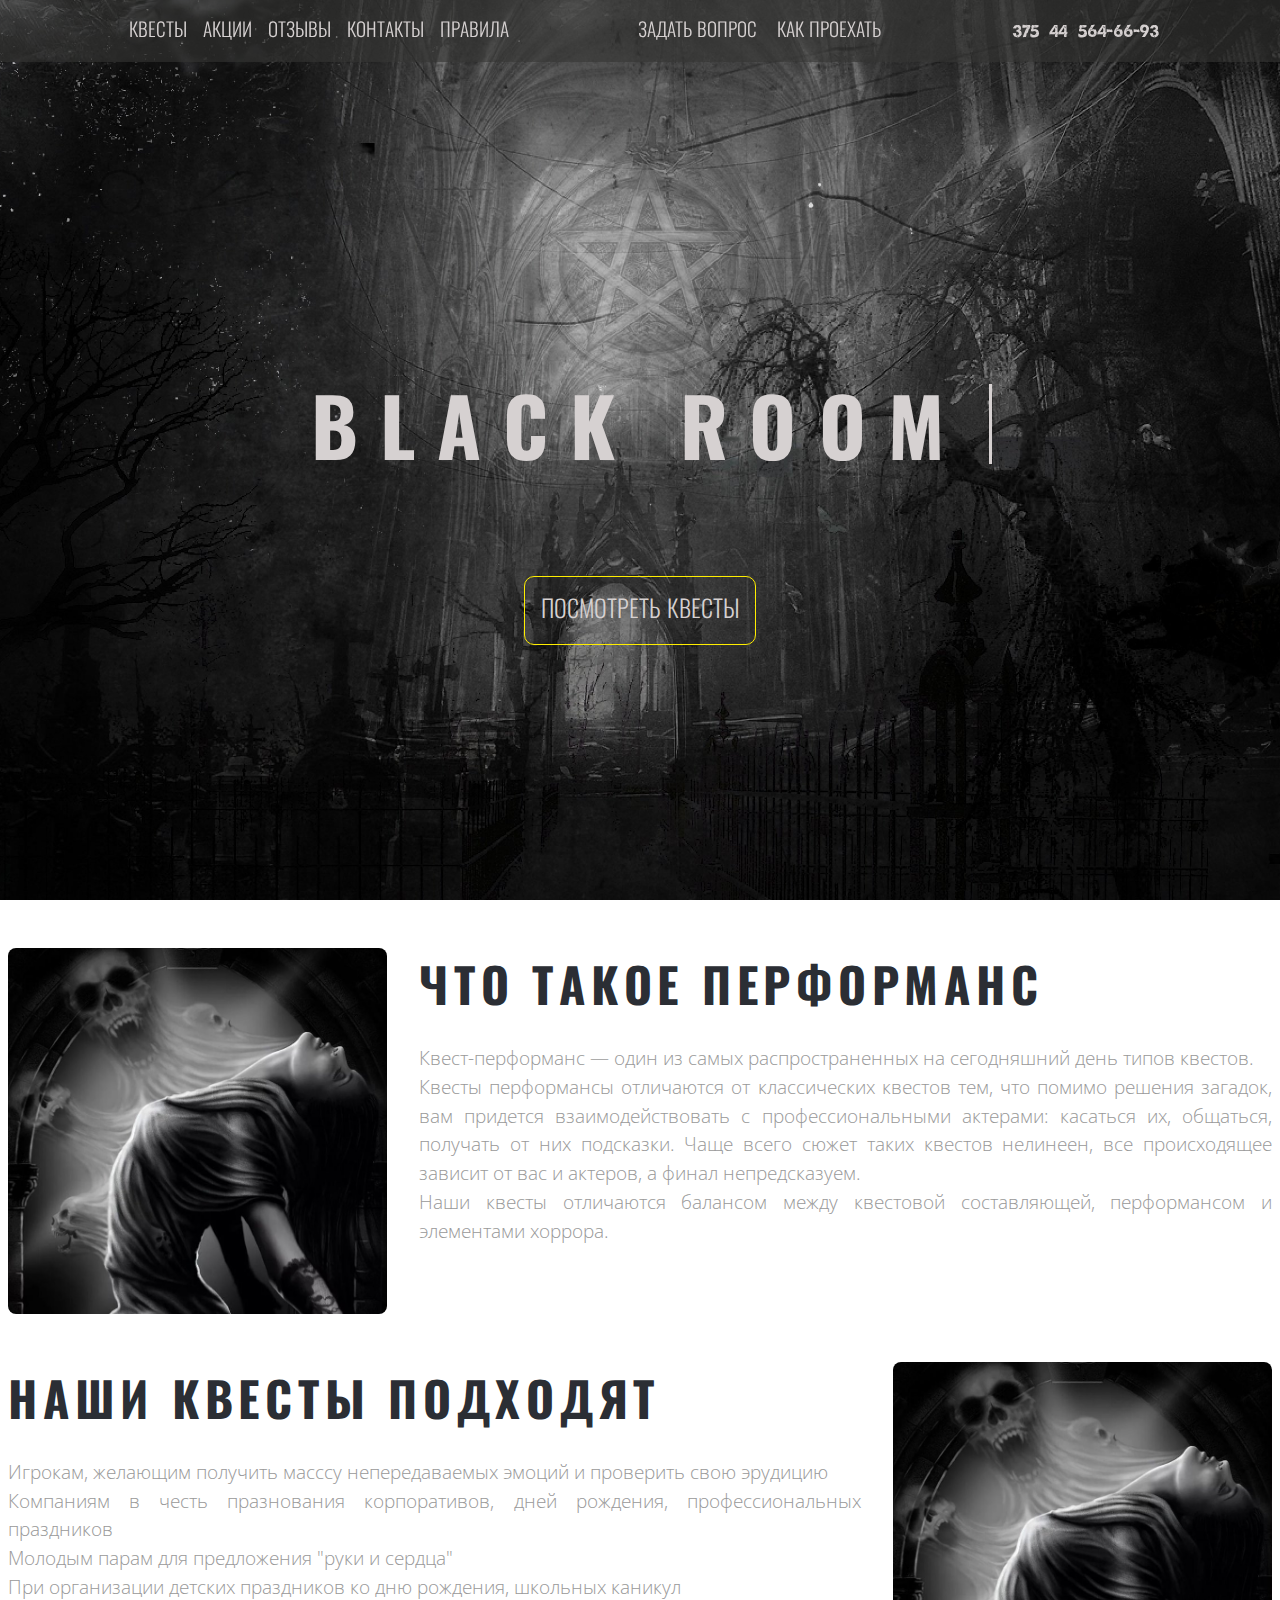
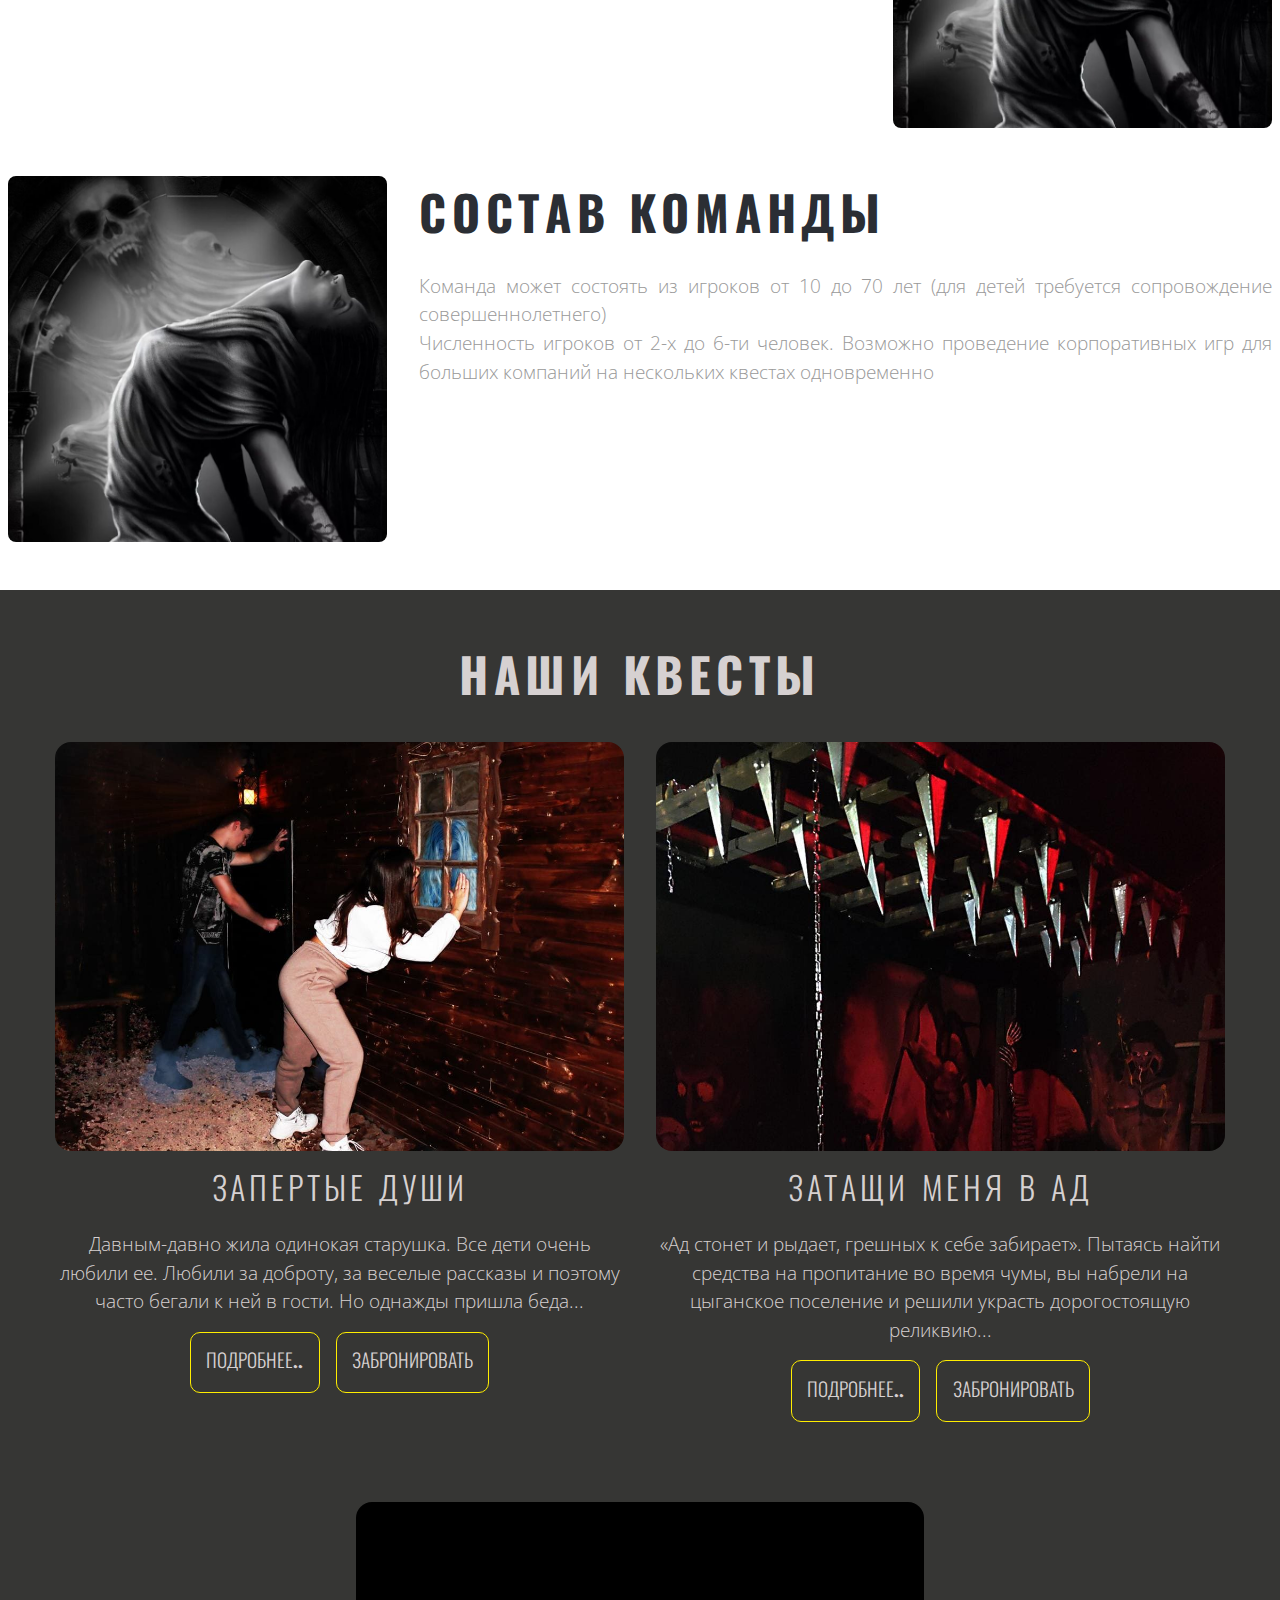
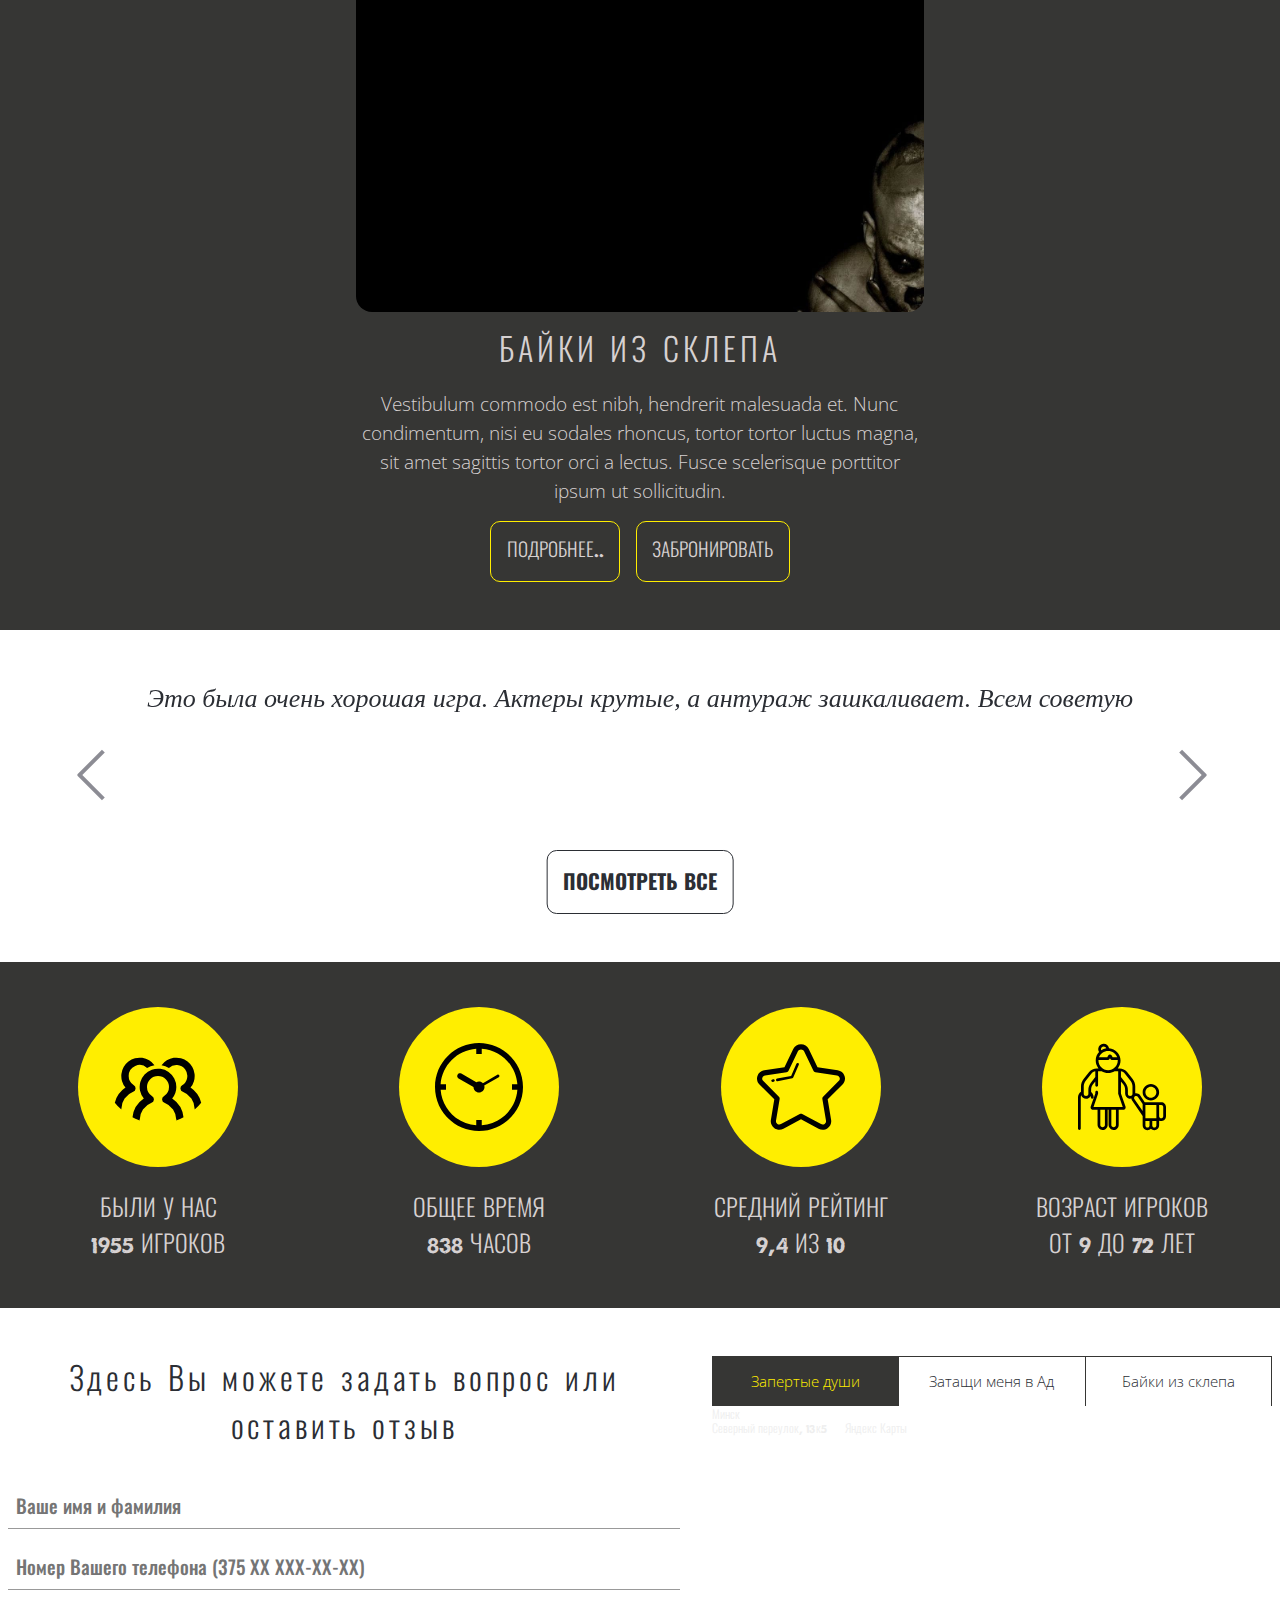
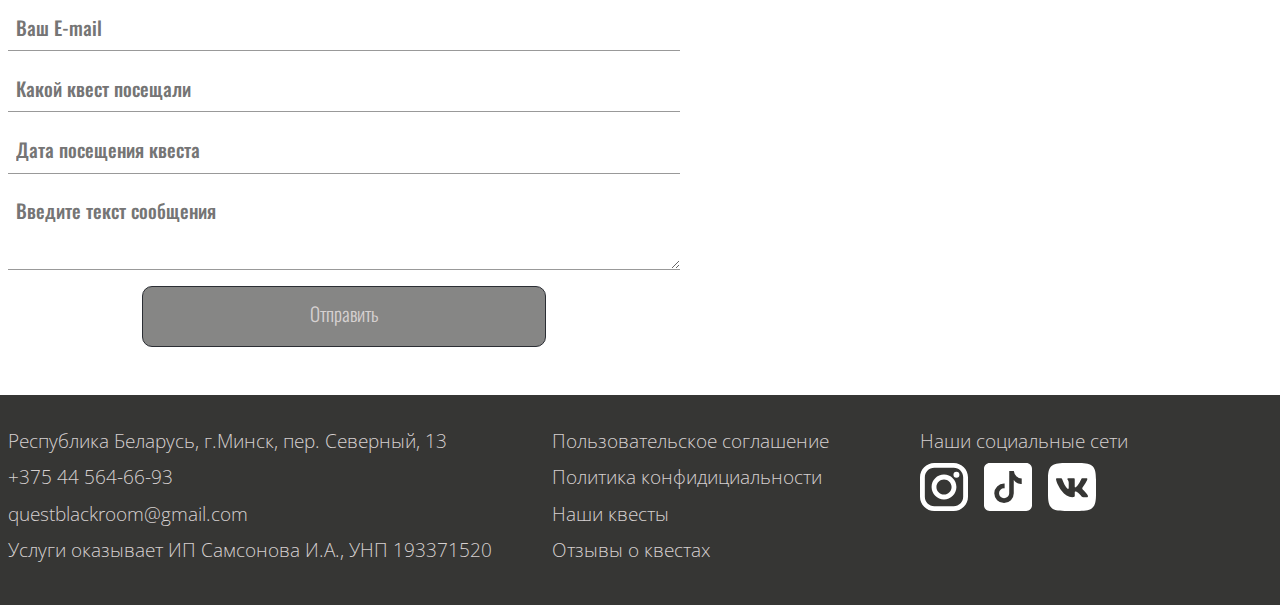
==== commit a30073ab: "Black Room_Booking-Add-time" ====
--- a/index.html
+++ b/index.html
@@ -152,7 +152,7 @@
                 </div>  
                 <div class="quests_item">
                     <figure class="quests_image-wrap">
-                        <img class="quests_image" src="./Image/banner_zapertye_dushi.jpg" alt="quest image">
+                        <img class="quests_image" src="./Image/banner-ad.jpg" alt="quest image">
                         <figcaption >  
                             <a class= "quests_image-link" href="./quest_page.html">link</a>
                             <div>                         
@@ -496,7 +496,7 @@
             <div class="footer-item">
                 <ul>
                         <li ><a href="./agreement.html" class='btn btn_footer'>Пользовательское соглашение</a></li>
-                        <li><a href="" class='btn btn_footer'>Политика конфидициальности </a></li>
+                        <li><a href="./policy.html" class='btn btn_footer'>Политика конфидициальности </a></li>
                         <li><a href="#section-quests" class='btn btn_footer'>Наши квесты</a></li>
                         <li><a href="#section-feedback" class='btn btn_footer'>Отзывы о квестах</a></li>
 
